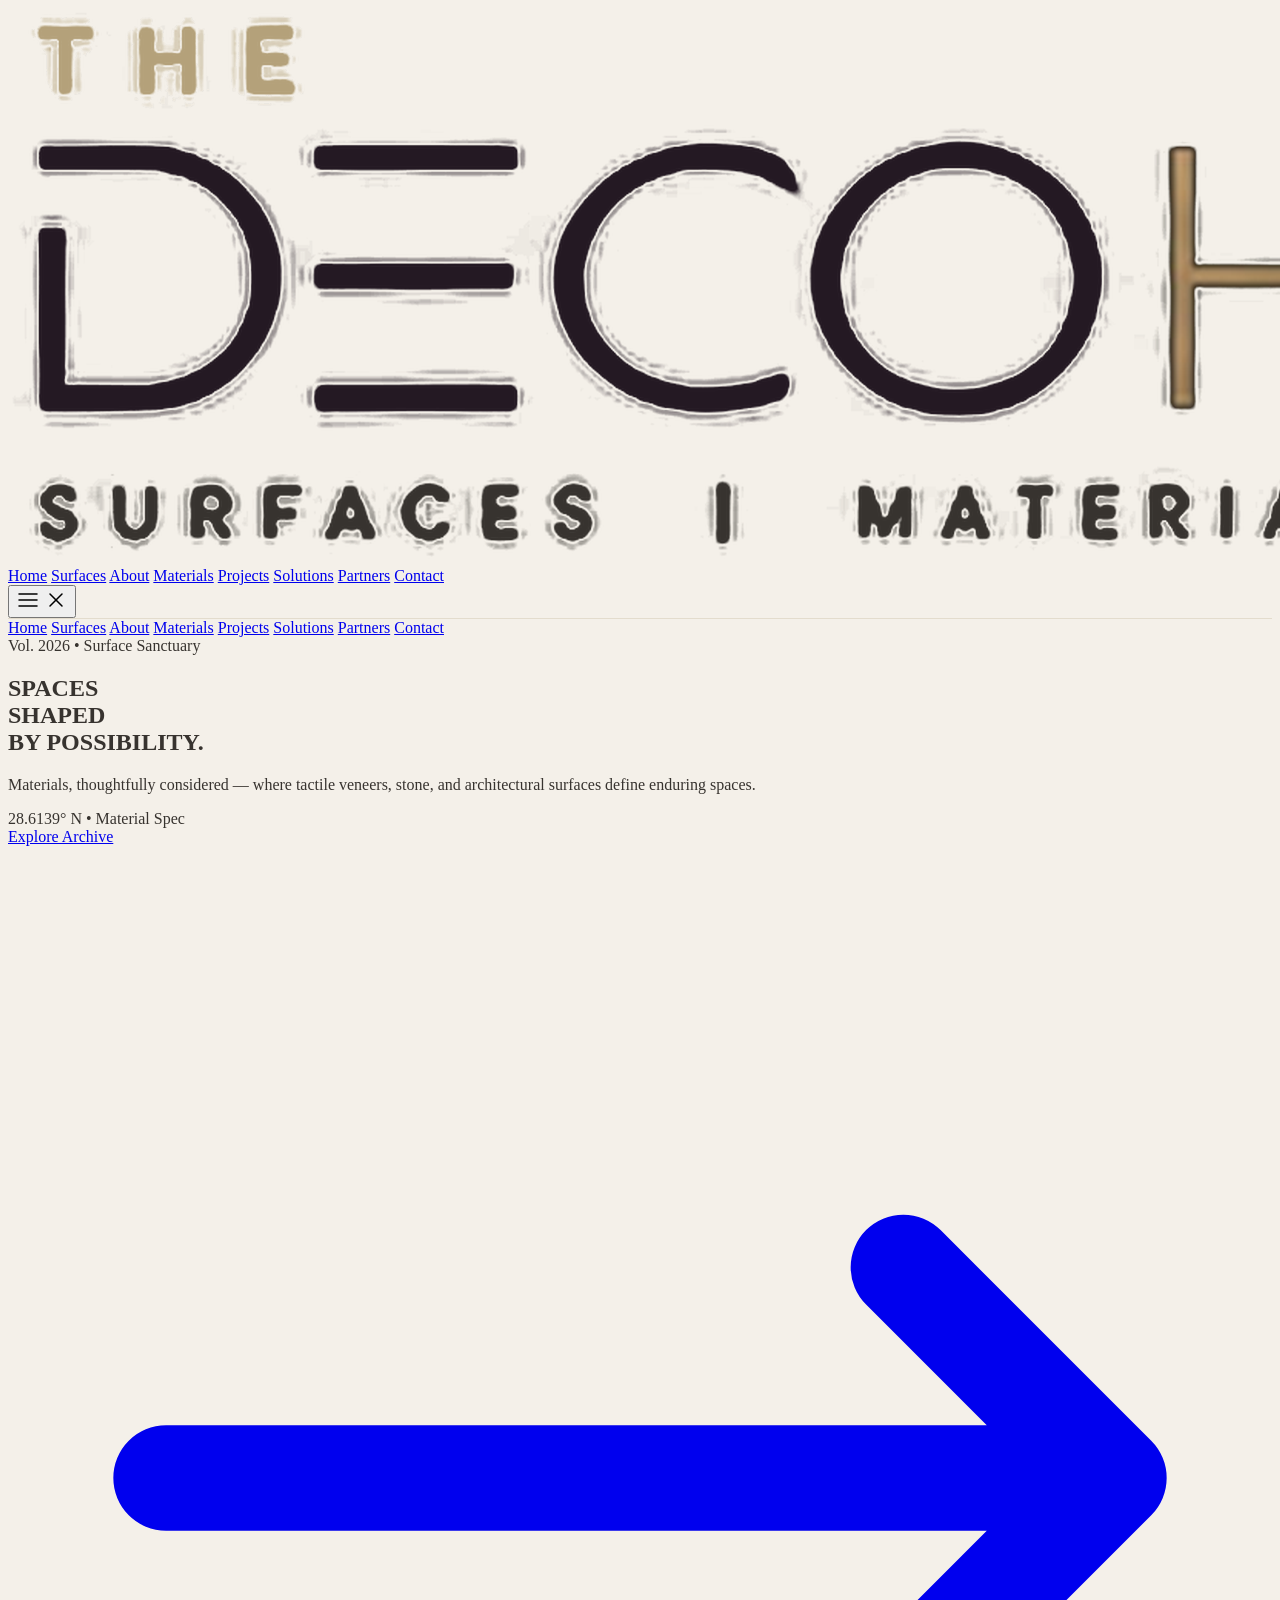
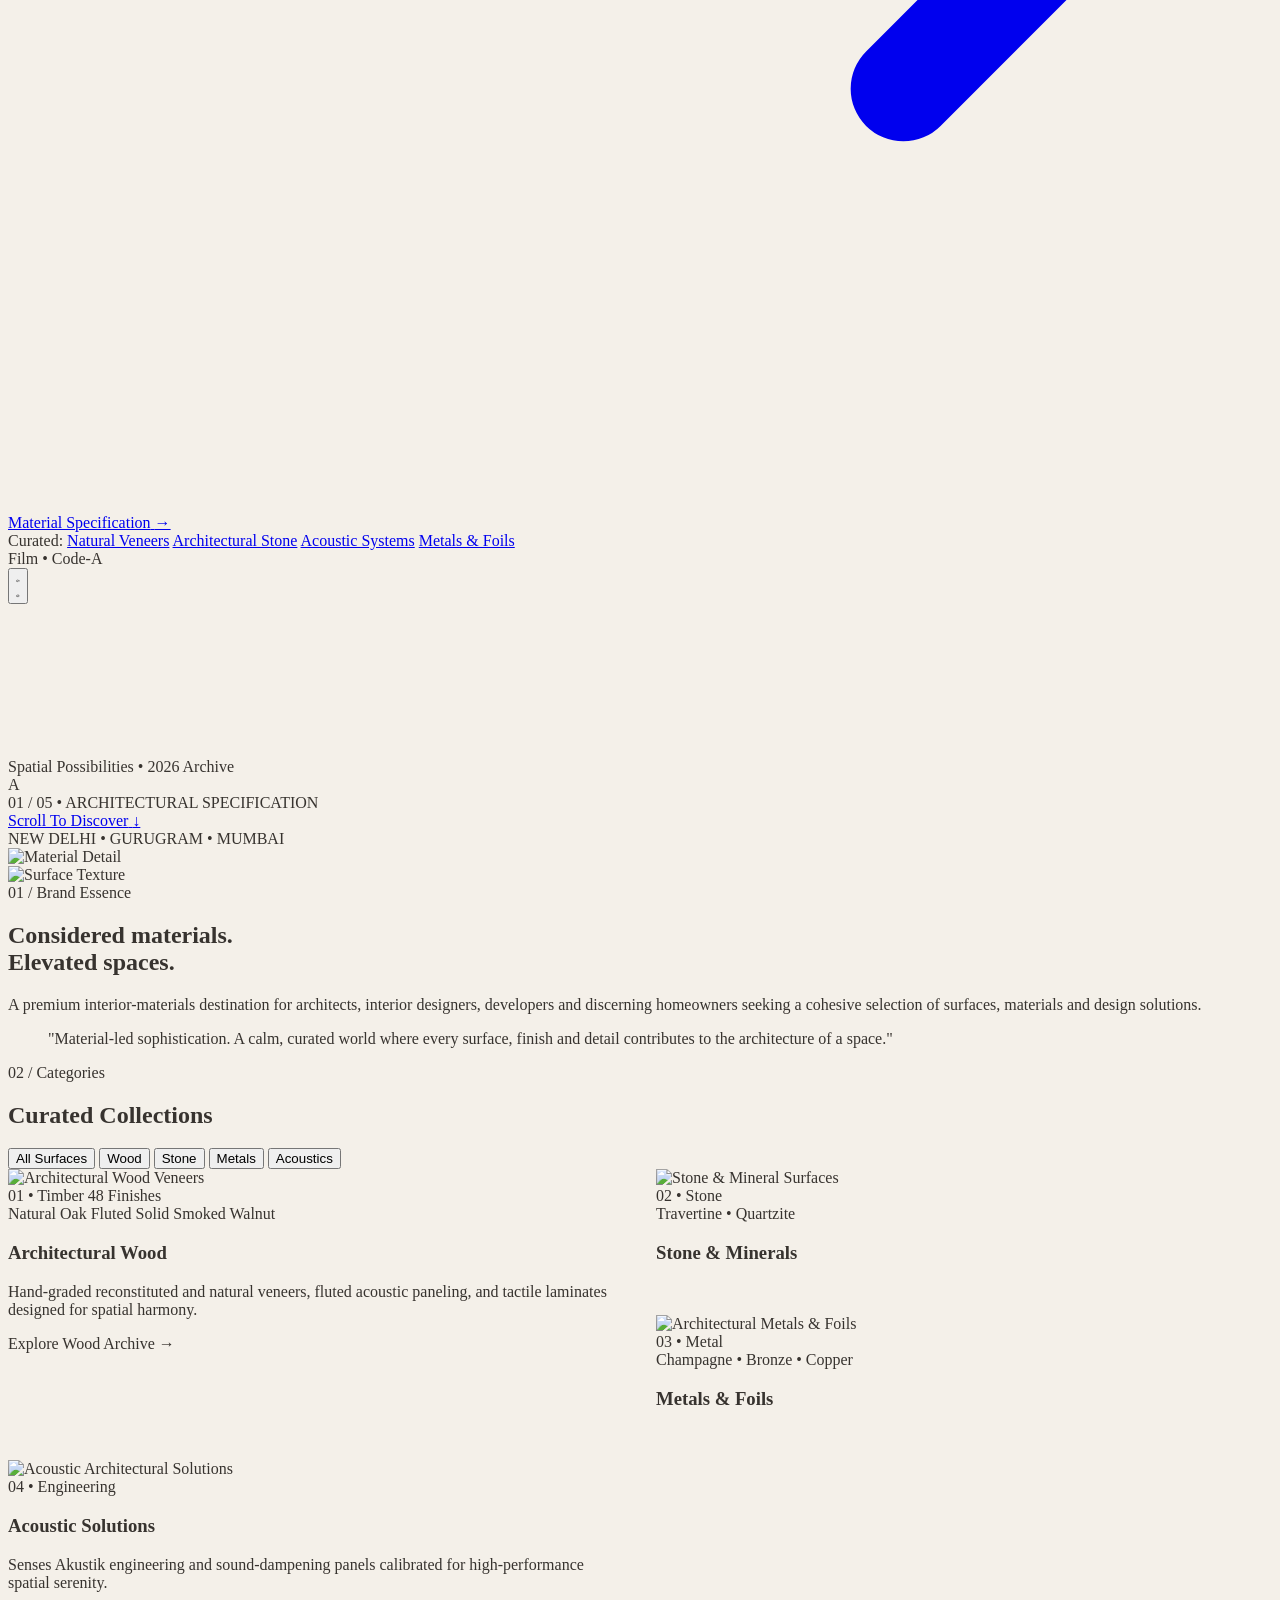
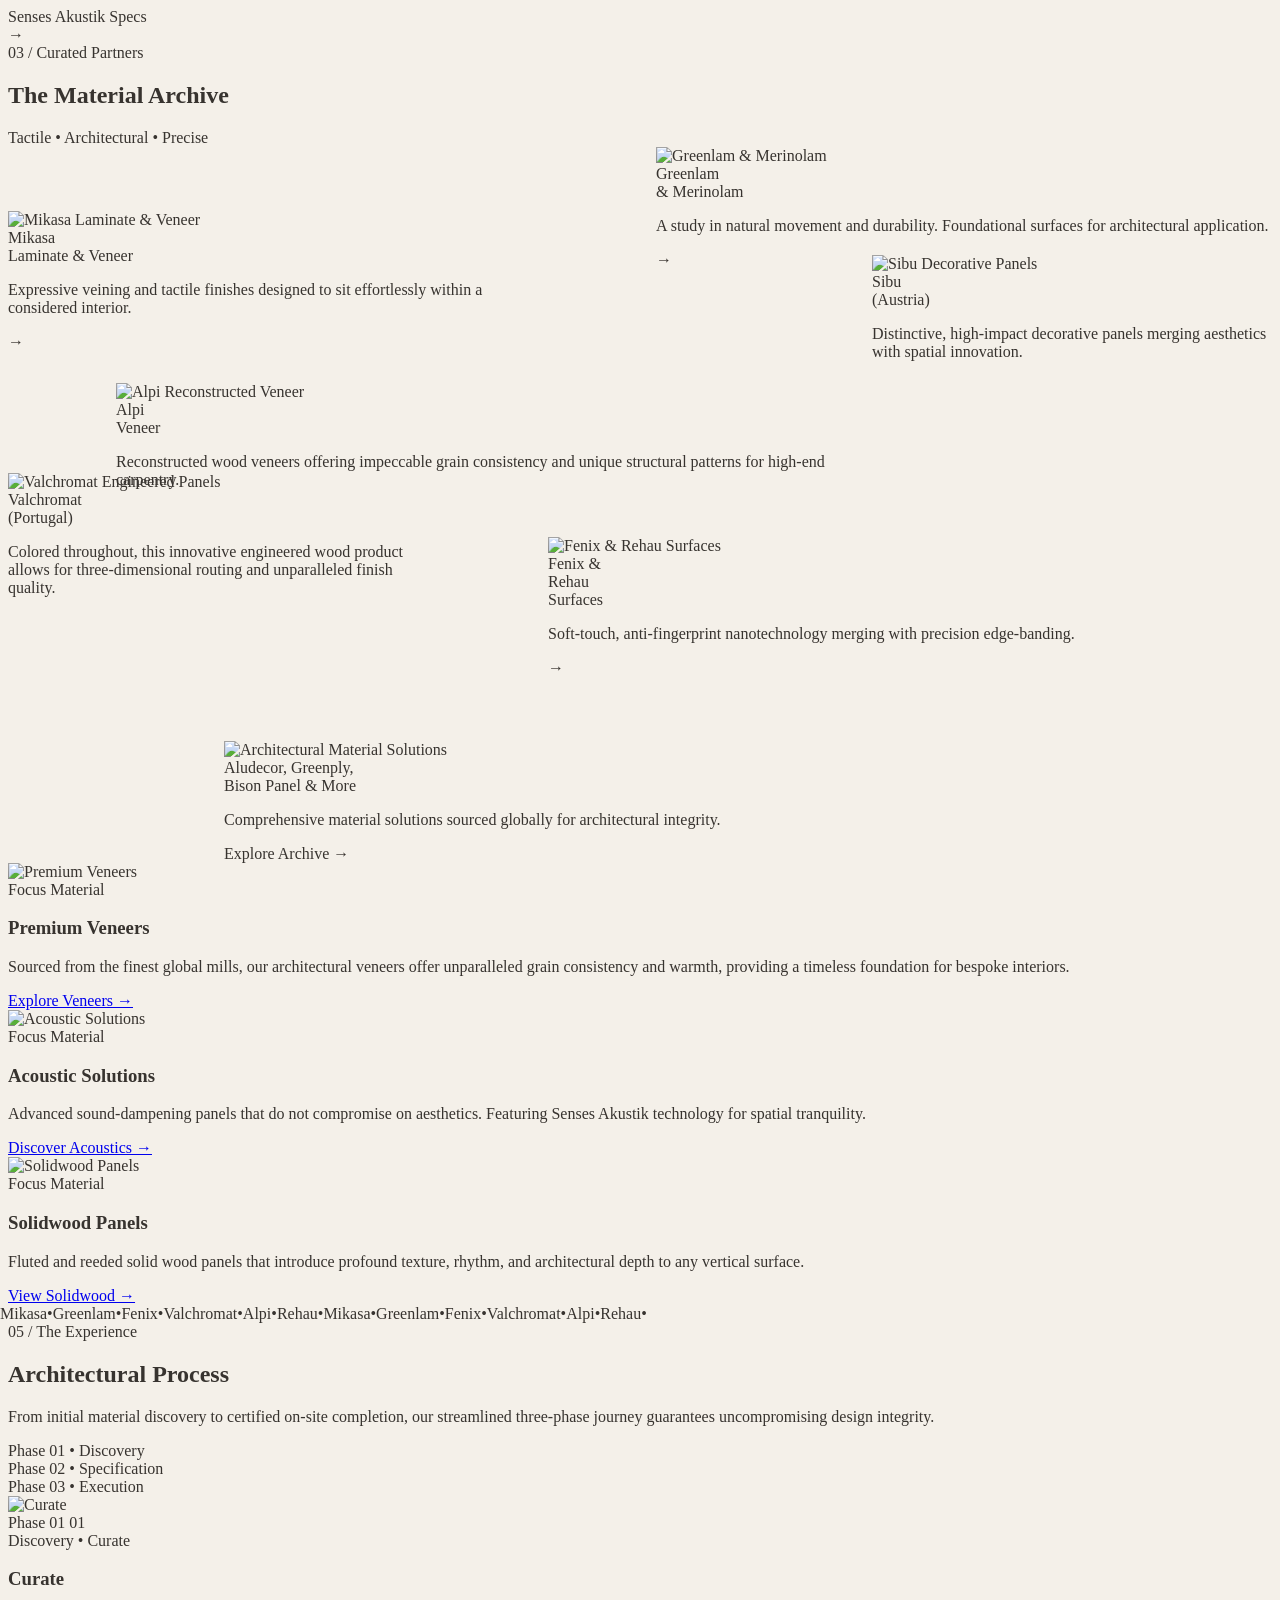
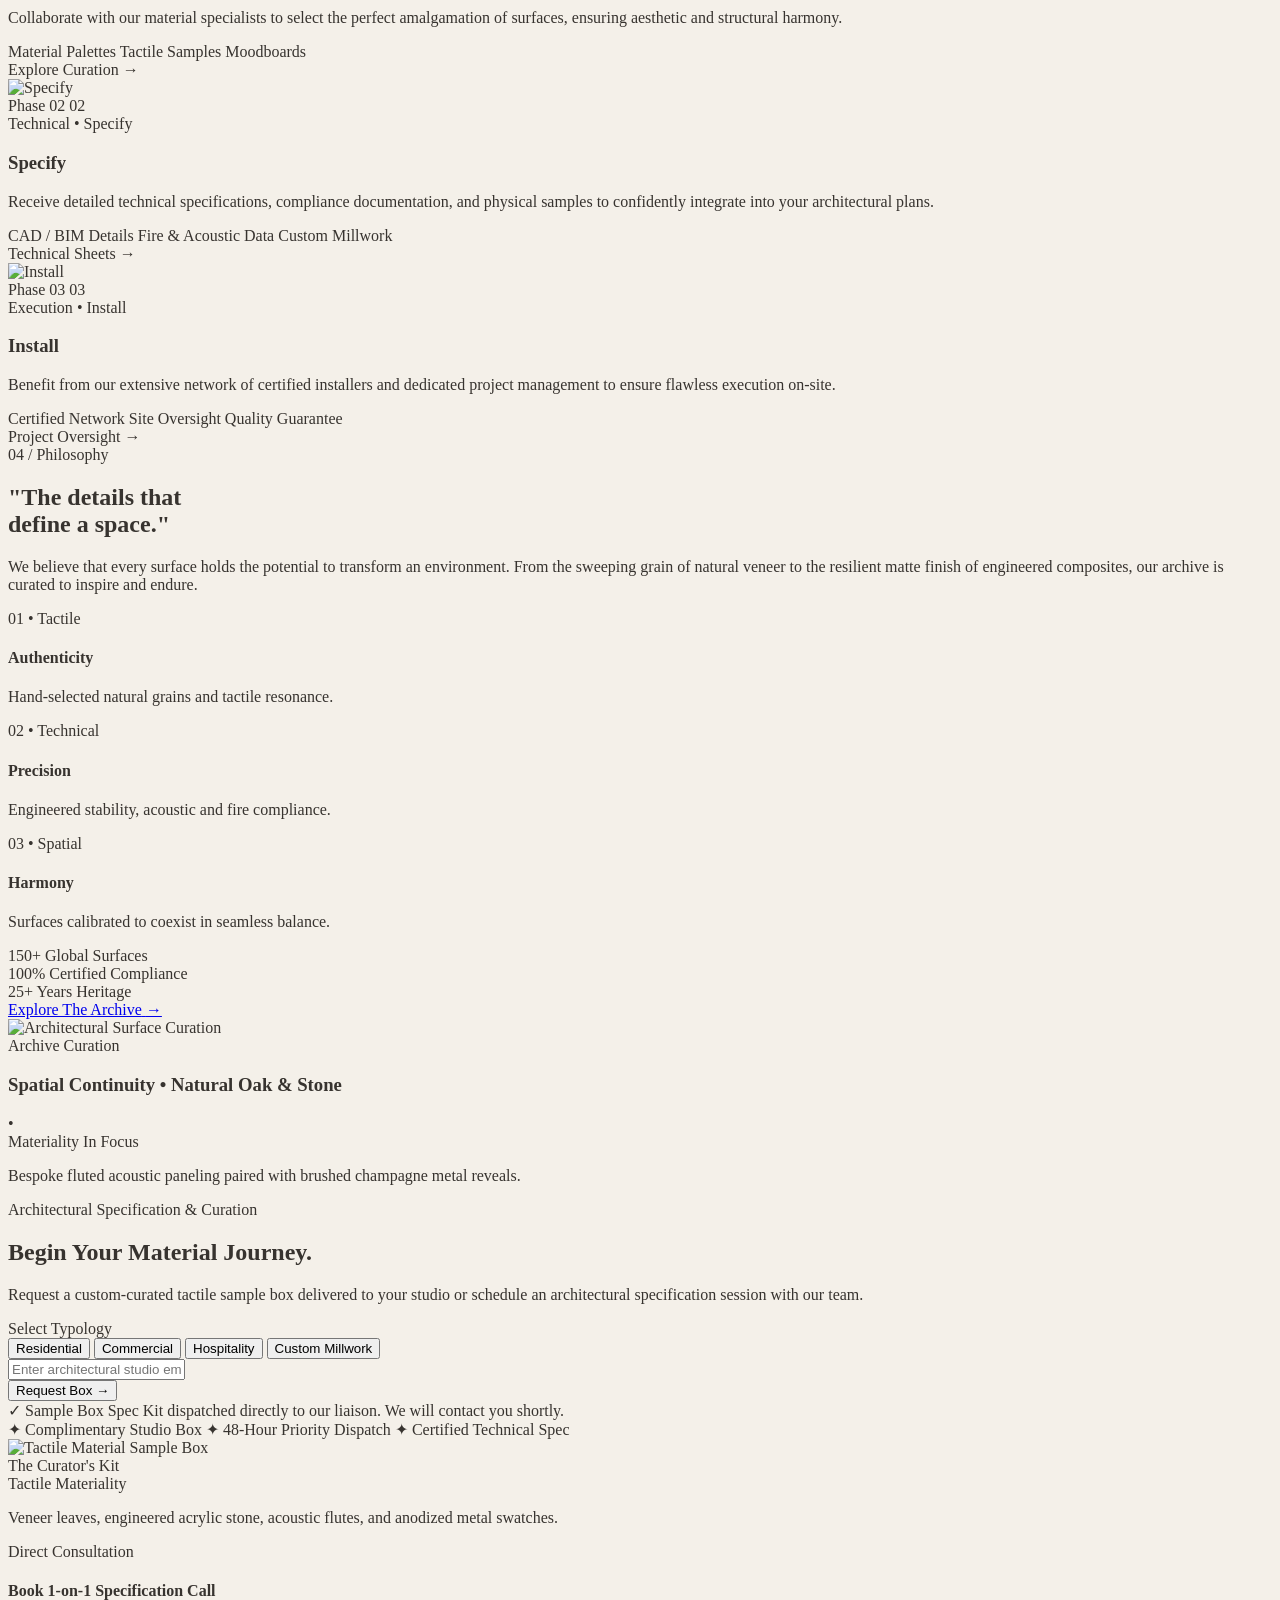
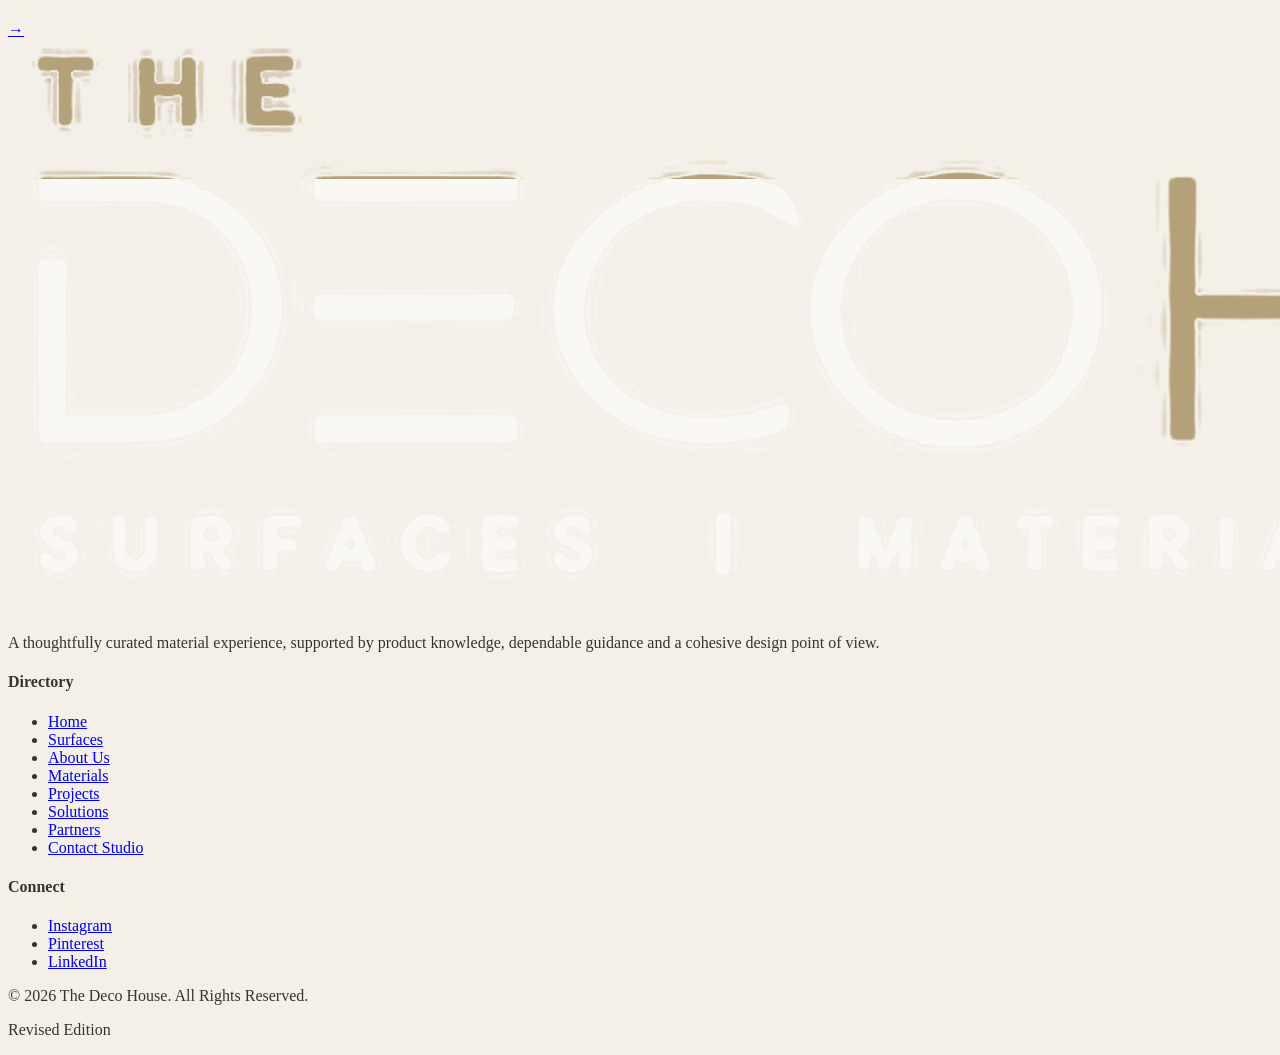
==== index.html @ f36708dd "Standardize footer section across all 8 pages to match home page footer identically" ====
<!DOCTYPE html>
<html lang="en">
<head>
    <meta charset="UTF-8">
    <meta name="viewport" content="width=device-width, initial-scale=1.0">
    <title>The Deco House | Surfaces, Materials, Solutions</title>
    <link rel="icon" type="image/png" href="the_deco_house_logo_transparent.png">

    <!-- Google Fonts -->
    <link rel="preconnect" href="https://fonts.googleapis.com">
    <link rel="preconnect" href="https://fonts.gstatic.com" crossorigin>
    <link href="https://fonts.googleapis.com/css2?family=Cormorant+Garamond:ital,wght@0,300;0,400;1,400&family=Inter:wght@300;400;500&family=Manrope:wght@200;300;400;500&display=swap" rel="stylesheet">

    <!-- Tailwind CSS with Official 03 Brand Colour Palette -->
    <script src="https://cdn.tailwindcss.com"></script>
    <script>
        tailwind.config = {
            theme: {
                extend: {
                    colors: {
                        // Official The Deco House Palette
                        plum: '#241923',           // Deep Plum — Primary brand anchor
                        'deep-plum': '#241923',
                        espresso: '#34252F',       // Espresso Plum — Secondary dark
                        'espresso-plum': '#34252F',
                        champagne: '#B4A17A',      // Champagne Brass — Fine accents and foil
                        'champagne-brass': '#B4A17A',
                        taupe: '#A79A8B',          // Warm Taupe — Supporting neutral
                        'warm-taupe': '#A79A8B',
                        stone: '#D0C5B7',          // Stone Beige — Soft backgrounds
                        'stone-beige': '#D0C5B7',
                        ivory: '#F4F0E9',          // Architectural Ivory — Primary light background
                        'architectural-ivory': '#F4F0E9',
                        charcoal: '#37332F',       // Soft Charcoal — Body text
                        'soft-charcoal': '#37332F',
                    },
                    fontFamily: {
                        manrope: ['Manrope', 'sans-serif'],
                        inter: ['Inter', 'sans-serif'],
                        cormorant: ['Cormorant Garamond', 'serif'],
                    }
                }
            }
        }
    </script>

    <!-- Custom Stylesheet -->
    <link rel="stylesheet" href="css/style.css">
</head>
<body class="font-inter antialiased selection:bg-champagne selection:text-plum">

        <!-- Header / Navigation -->
        <!-- Header / Navigation -->
        <!-- Header / Navigation -->
        <!-- Header / Navigation -->
    <header class="fixed top-0 left-0 w-full z-50 glass-nav px-6 md:px-12 py-4 md:py-5 flex justify-between items-center transition-all duration-300 gs-reveal">
        <a href="index.html" class="flex items-center transition-opacity duration-300 hover:opacity-80" aria-label="The Deco House">
            <img src="the_deco_house_logo_transparent.png" alt="The Deco House | Surfaces, Materials, Solutions" class="h-10 md:h-12 w-auto object-contain">
        </a>
        <nav class="hidden md:flex gap-6 lg:gap-8 font-inter text-xs text-plum uppercase tracking-[0.12em] lg:tracking-[0.15em] font-medium items-center">
            <a href="index.html" class="text-champagne border-b border-champagne pb-0.5 font-semibold">Home</a>
            <a href="surfaces.html" class="hover:text-champagne transition-colors duration-300">Surfaces</a>
            <a href="about.html" class="hover:text-champagne transition-colors duration-300">About</a>
            <a href="materials.html" class="hover:text-champagne transition-colors duration-300">Materials</a>
            <a href="projects.html" class="hover:text-champagne transition-colors duration-300">Projects</a>
            <a href="solutions.html" class="hover:text-champagne transition-colors duration-300">Solutions</a>
            <a href="partners.html" class="hover:text-champagne transition-colors duration-300">Partners</a>
            <a href="contact.html" class="hover:text-champagne transition-colors duration-300">Contact</a>
        </nav>
        <button id="mobile-menu-btn" class="md:hidden text-plum p-1 focus:outline-none" aria-label="Toggle navigation menu">
            <svg id="hamburger-icon" width="24" height="24" viewBox="0 0 24 24" fill="none" stroke="currentColor" stroke-width="1.5" stroke-linecap="round" stroke-linejoin="round"><line x1="3" y1="12" x2="21" y2="12"></line><line x1="3" y1="6" x2="21" y2="6"></line><line x1="3" y1="18" x2="21" y2="18"></line></svg>
            <svg id="close-icon" class="hidden" width="24" height="24" viewBox="0 0 24 24" fill="none" stroke="currentColor" stroke-width="1.5" stroke-linecap="round" stroke-linejoin="round"><line x1="18" y1="6" x2="6" y2="18"></line><line x1="6" y1="6" x2="18" y2="18"></line></svg>
        </button>
    </header>

    <!-- Mobile Navigation Drawer -->
    <div id="mobile-menu" class="fixed inset-0 top-[72px] bg-ivory/95 backdrop-blur-lg z-40 flex flex-col px-8 py-10 gap-6 md:hidden transition-all duration-300 opacity-0 pointer-events-none transform -translate-y-4">
        <a href="index.html" class="mobile-nav-link text-champagne font-medium text-lg uppercase tracking-widest">Home</a>
        <a href="surfaces.html" class="mobile-nav-link text-plum text-lg uppercase tracking-widest font-light hover:text-champagne">Surfaces</a>
        <a href="about.html" class="mobile-nav-link text-plum text-lg uppercase tracking-widest font-light hover:text-champagne">About</a>
        <a href="materials.html" class="mobile-nav-link text-plum text-lg uppercase tracking-widest font-light hover:text-champagne">Materials</a>
        <a href="projects.html" class="mobile-nav-link text-plum text-lg uppercase tracking-widest font-light hover:text-champagne">Projects</a>
        <a href="solutions.html" class="mobile-nav-link text-plum text-lg uppercase tracking-widest font-light hover:text-champagne">Solutions</a>
        <a href="partners.html" class="mobile-nav-link text-plum text-lg uppercase tracking-widest font-light hover:text-champagne">Partners</a>
        <a href="contact.html" class="mobile-nav-link text-plum text-lg uppercase tracking-widest font-light hover:text-champagne">Contact</a>
    </div>

    <!-- Hero Section -->
    <section class="relative min-h-screen pt-32 pb-14 px-6 md:px-12 flex flex-col justify-between overflow-hidden">
        <!-- Subtle Architectural Blueprint Grid & Warm Ambient Champagne Glow -->
        <div class="absolute inset-0 bg-[radial-gradient(#D0C5B7_1px,transparent_1px)] [background-size:28px_28px] opacity-40 pointer-events-none"></div>
        <div class="absolute top-1/4 right-1/4 w-[500px] h-[500px] bg-champagne/15 rounded-full blur-[140px] pointer-events-none"></div>

        <!-- Asymmetrical Graphic Element -->
        <div class="absolute top-0 right-0 w-3/4 md:w-1/2 h-full bg-stone z-0 origin-top bg-opacity-30 gs-bg-scale"></div>
        
        <div class="relative z-10 w-full max-w-7xl mx-auto flex flex-col md:flex-row items-center gap-12 my-auto">
            
            <!-- Overlapping Typography & Interactive CTAs -->
            <div class="w-full md:w-3/5 order-2 md:order-1 relative z-20 md:-mr-28">
                <!-- Architectural Pre-Title Live Badge -->
                <div class="inline-flex items-center gap-2.5 px-3.5 py-1.5 rounded-full bg-white/70 backdrop-blur-md border border-champagne/40 mb-6 shadow-sm gs-reveal">
                    <span class="w-2 h-2 rounded-full bg-champagne animate-pulse"></span>
                    <span class="text-[0.65rem] font-inter uppercase tracking-[0.25em] text-plum font-medium">Vol. 2026 &bull; Surface Sanctuary</span>
                </div>

                <h1 class="font-manrope font-light text-5xl md:text-7xl lg:text-[5.5rem] leading-[1.08] tracking-tight text-plum gs-title">
                    SPACES<br>
                    SHAPED<br>
                    BY POSSIBILITY.
                </h1>

                <p class="font-cormorant italic text-xl md:text-2xl mt-7 text-charcoal/90 max-w-lg leading-relaxed gs-subtitle">
                    Materials, thoughtfully considered — where tactile veneers, stone, and architectural surfaces define enduring spaces.
                </p>

                <!-- Architectural Accent Line with Micro Spec Coordinate -->
                <div class="mt-8 flex items-center gap-4 gs-line-wrapper">
                    <div class="h-[1px] w-20 bg-champagne gs-line"></div>
                    <span class="text-[0.65rem] font-inter uppercase tracking-[0.25em] text-charcoal/50">28.6139° N &bull; Material Spec</span>
                </div>

                <!-- Interactive Hero CTAs -->
                <div class="mt-10 flex flex-wrap items-center gap-4 gs-fade-up">
                    <a href="surfaces.html" class="group inline-flex items-center gap-3 px-8 py-4 rounded-full bg-plum text-ivory text-xs font-inter uppercase tracking-[0.2em] font-medium hover:bg-plum/90 hover:shadow-xl hover:shadow-plum/20 hover:-translate-y-0.5 transition-all duration-300">
                        <span>Explore Archive</span>
                        <svg class="w-4 h-4 transform group-hover:translate-x-1 transition-transform" fill="none" stroke="currentColor" viewBox="0 0 24 24">
                            <path stroke-linecap="round" stroke-linejoin="round" stroke-width="2" d="M17 8l4 4m0 0l-4 4m4-4H3"/>
                        </svg>
                    </a>
                    <a href="#contact" class="inline-flex items-center gap-2 px-8 py-4 rounded-full border border-champagne/80 bg-white/40 backdrop-blur-sm text-plum text-xs font-inter uppercase tracking-[0.2em] font-medium hover:bg-champagne/20 hover:border-champagne hover:-translate-y-0.5 transition-all duration-300 shadow-sm">
                        <span>Material Specification</span>
                        <span>&rarr;</span>
                    </a>
                </div>

                <!-- Core Material Typology Micro-Tags -->
                <div class="mt-10 pt-6 border-t border-champagne/30 flex flex-wrap items-center gap-2 gs-fade-up">
                    <span class="text-[0.65rem] font-inter uppercase tracking-widest text-charcoal/60 mr-1">Curated:</span>
                    <a href="surfaces.html" class="px-3 py-1 rounded-full text-[0.65rem] font-inter uppercase tracking-wider bg-white/60 backdrop-blur-sm text-plum border border-champagne/30 hover:border-plum hover:bg-white transition-all">Natural Veneers</a>
                    <a href="surfaces.html" class="px-3 py-1 rounded-full text-[0.65rem] font-inter uppercase tracking-wider bg-white/60 backdrop-blur-sm text-plum border border-champagne/30 hover:border-plum hover:bg-white transition-all">Architectural Stone</a>
                    <a href="surfaces.html" class="px-3 py-1 rounded-full text-[0.65rem] font-inter uppercase tracking-wider bg-white/60 backdrop-blur-sm text-plum border border-champagne/30 hover:border-plum hover:bg-white transition-all">Acoustic Systems</a>
                    <a href="surfaces.html" class="px-3 py-1 rounded-full text-[0.65rem] font-inter uppercase tracking-wider bg-white/60 backdrop-blur-sm text-plum border border-champagne/30 hover:border-plum hover:bg-white transition-all">Metals &amp; Foils</a>
                </div>
            </div>

            <!-- Offset Architectural Video Player with Dynamic Glassmorphic Controls -->
            <div class="w-full md:w-2/5 order-1 md:order-2 img-reveal-wrapper h-[52vh] md:h-[72vh] rounded-[24px] overflow-hidden shadow-2xl shadow-plum/20 border border-champagne/40 relative group">
                <!-- Top Overlay Badge & Audio Toggle -->
                <div class="absolute top-5 left-5 right-5 z-20 flex justify-between items-center pointer-events-auto">
                    <div class="flex items-center gap-2 px-3.5 py-1.5 rounded-full bg-plum/85 backdrop-blur-md border border-champagne/30 text-ivory text-[0.65rem] font-inter uppercase tracking-[0.2em] shadow-lg">
                        <span class="w-1.5 h-1.5 rounded-full bg-champagne animate-pulse"></span>
                        <span>Film &bull; Code-A</span>
                    </div>

                    <!-- Audio Unmute/Mute Interactive Button -->
                    <button id="hero-sound-toggle" type="button" aria-label="Toggle Sound" class="w-10 h-10 rounded-full bg-plum/80 hover:bg-plum text-champagne backdrop-blur-md border border-champagne/40 flex items-center justify-center transition-all duration-300 shadow-lg hover:scale-110">
                        <!-- Muted Icon (Initial state) -->
                        <svg id="hero-sound-muted-icon" class="w-4 h-4 text-ivory" fill="none" stroke="currentColor" viewBox="0 0 24 24">
                            <path stroke-linecap="round" stroke-linejoin="round" stroke-width="1.8" d="M5.586 15H4a1 1 0 01-1-1v-4a1 1 0 011-1h1.586l4.707-4.707C10.923 3.663 12 4.109 12 5v14c0 .891-1.077 1.337-1.707.707L5.586 15z" />
                            <path stroke-linecap="round" stroke-linejoin="round" stroke-width="1.8" d="M17 14l2-2m0 0l2-2m-2 2l-2-2m2 2l2 2" />
                        </svg>
                        <!-- Sound Waves Icon (Hidden initially) -->
                        <svg id="hero-sound-active-icon" class="w-4 h-4 text-champagne hidden" fill="none" stroke="currentColor" viewBox="0 0 24 24">
                            <path stroke-linecap="round" stroke-linejoin="round" stroke-width="1.8" d="M15.536 8.464a5 5 0 010 7.072m2.828-9.9a9 9 0 010 12.728M5.586 15H4a1 1 0 01-1-1v-4a1 1 0 011-1h1.586l4.707-4.707C10.923 3.663 12 4.109 12 5v14c0 .891-1.077 1.337-1.707.707L5.586 15z" />
                        </svg>
                    </button>
                </div>

                <!-- Video Element -->
                <video id="hero-video" poster="https://images.unsplash.com/photo-1600585154526-990dced4db0d?auto=format&fit=crop&q=80&w=1200" autoplay muted loop playsinline preload="auto" class="w-full h-full object-cover gs-hero-img transition-transform duration-1000 ease-out group-hover:scale-105">
                    <source src="video.mp4" type="video/mp4">
                    <source src="assets/video.mp4" type="video/mp4">
                    Your browser does not support the video tag.
                </video>

                <!-- Bottom Glassmorphic Overlay Bar -->
                <div class="absolute bottom-5 left-5 right-5 z-20 flex justify-between items-center pointer-events-none">
                    <div class="px-4 py-2 rounded-full bg-plum/85 backdrop-blur-md border border-champagne/30 text-ivory text-[0.65rem] font-inter uppercase tracking-[0.2em] shadow-lg">
                        <span>Spatial Possibilities &bull; 2026 Archive</span>
                    </div>
                    <div class="w-8 h-8 rounded-full bg-champagne/90 text-plum flex items-center justify-center text-xs font-bold shadow-lg">
                        <span>A</span>
                    </div>
                </div>
            </div>
        </div>

        <!-- Architectural Bottom Scroll Indicator & Section Index -->
        <div class="relative z-10 w-full max-w-7xl mx-auto pt-8 border-t border-champagne/25 flex flex-col sm:flex-row justify-between items-center gap-4 text-charcoal/60 text-[0.68rem] font-inter uppercase tracking-[0.25em]">
            <div class="flex items-center gap-2">
                <span class="w-1.5 h-1.5 rounded-full bg-champagne"></span>
                <span>01 / 05 &bull; ARCHITECTURAL SPECIFICATION</span>
            </div>
            
            <a href="#brand-essence" class="flex items-center gap-2 hover:text-plum transition-colors group">
                <span class="tracking-[0.25em]">Scroll To Discover</span>
                <span class="inline-block animate-bounce text-champagne text-sm group-hover:translate-y-1 transition-transform">&darr;</span>
            </a>

            <div class="hidden md:block">
                <span>NEW DELHI &bull; GURUGRAM &bull; MUMBAI</span>
            </div>
        </div>
    </section>

    <!-- Brand Essence Section -->
    <section id="brand-essence" class="py-32 px-6 md:px-12 bg-ivory relative z-10">
        <div class="max-w-7xl mx-auto">
            <div class="flex flex-col md:flex-row gap-16 md:gap-32 items-center">
                <div class="w-full md:w-1/2 gs-fade-up relative">
                    <!-- Overlapping Images Layout -->
                    <div class="relative w-4/5 md:w-3/4 h-[350px] md:h-[450px] rounded-[15px] overflow-hidden mb-16 md:mb-0 shadow-lg">
                        <img loading="lazy" decoding="async" src="https://images.unsplash.com/photo-1600607686527-6fb886090705?auto=format&fit=crop&w=1000&q=80" alt="Material Detail" class="w-full h-full object-cover">
                    </div>
                    <div class="absolute -bottom-12 -right-4 md:-right-8 w-2/3 h-[250px] md:h-[350px] rounded-[15px] overflow-hidden border-8 border-ivory shadow-xl gs-fade-up" style="transition-delay: 200ms;">
                        <img loading="lazy" decoding="async" src="https://images.unsplash.com/photo-1581428982868-e410dd047a90?auto=format&fit=crop&w=1000&q=80" alt="Surface Texture" class="w-full h-full object-cover">
                    </div>
                </div>
                
                <div class="w-full md:w-1/2 flex flex-col gap-12 mt-12 md:mt-0 gs-fade-up" style="transition-delay: 100ms;">
                    <div>
                        <span class="text-xs font-inter uppercase tracking-[0.2em] text-champagne mb-4 block">01 / Brand Essence</span>
                        <h2 class="font-manrope text-3xl md:text-5xl leading-tight text-plum font-light mb-8">Considered materials.<br>Elevated spaces.</h2>
                        <p class="font-inter text-lg md:text-xl text-charcoal leading-relaxed font-light max-w-xl">
                            A premium interior-materials destination for architects, interior designers, developers and discerning homeowners seeking a cohesive selection of surfaces, materials and design solutions.
                        </p>
                    </div>
                    
                    <blockquote class="font-cormorant text-2xl md:text-3xl text-plum italic border-l-2 border-champagne pl-6 py-2 relative">
                        "Material-led sophistication. A calm, curated world where every surface, finish and detail contributes to the architecture of a space."
                    </blockquote>
                </div>
            </div>
        </div>
    </section>

    <!-- Curated Collections Section -->
    <section id="surfaces" class="py-32 px-6 md:px-12 bg-ivory relative overflow-hidden border-t border-champagne/30">
        <!-- Subtle Architectural Blueprint Grid & Warm Ambient Glow -->
        <div class="absolute inset-0 bg-[radial-gradient(#D0C5B7_1px,transparent_1px)] [background-size:24px_24px] opacity-40 pointer-events-none"></div>
        <div class="absolute -top-32 -right-32 w-[600px] h-[600px] bg-champagne/10 rounded-full blur-[140px] pointer-events-none"></div>

        <div class="max-w-7xl mx-auto relative z-10">
            <!-- Header with Dynamic Filter Tabs -->
            <div class="mb-14 flex flex-col lg:flex-row justify-between items-start lg:items-end gap-8 gs-fade-up">
                <div>
                    <span class="text-xs font-inter uppercase tracking-[0.3em] text-champagne mb-4 block font-medium">02 / Categories</span>
                    <h2 class="font-manrope text-4xl md:text-5xl lg:text-6xl text-plum font-light tracking-tight">Curated Collections</h2>
                </div>
                
                <!-- Dynamic Category Filter Tabs -->
                <div class="flex flex-wrap items-center gap-2" id="collection-tabs">
                    <button type="button" class="category-pill active px-4 py-2 rounded-full text-xs font-inter uppercase tracking-widest transition-all duration-300 bg-plum text-ivory font-medium shadow-sm">All Surfaces</button>
                    <button type="button" class="category-pill px-4 py-2 rounded-full text-xs font-inter uppercase tracking-widest transition-all duration-300 bg-stone/40 hover:bg-stone text-charcoal/80 border border-stone">Wood</button>
                    <button type="button" class="category-pill px-4 py-2 rounded-full text-xs font-inter uppercase tracking-widest transition-all duration-300 bg-stone/40 hover:bg-stone text-charcoal/80 border border-stone">Stone</button>
                    <button type="button" class="category-pill px-4 py-2 rounded-full text-xs font-inter uppercase tracking-widest transition-all duration-300 bg-stone/40 hover:bg-stone text-charcoal/80 border border-stone">Metals</button>
                    <button type="button" class="category-pill px-4 py-2 rounded-full text-xs font-inter uppercase tracking-widest transition-all duration-300 bg-stone/40 hover:bg-stone text-charcoal/80 border border-stone">Acoustics</button>
                </div>
            </div>

            <!-- Dynamic Collections Bento Grid -->
            <div class="collections-grid h-auto md:h-[620px] gap-6 gs-fade-up">
                
                <!-- 01: Architectural Wood (Featured Large Bento Card: 2 Cols, 2 Rows) -->
                <div class="collection-card relative rounded-[20px] overflow-hidden group col-span-2 row-span-2 h-[420px] md:h-full border border-stone hover:border-champagne shadow-sm hover:shadow-2xl hover:shadow-plum/10 transition-all duration-500 ease-out" data-category="wood">
                    <img loading="lazy" decoding="async" src="https://images.unsplash.com/photo-1513694203232-719a280e022f?auto=format&fit=crop&w=1000&q=80" alt="Architectural Wood Veneers" class="absolute inset-0 w-full h-full object-cover transition-transform duration-1000 ease-out group-hover:scale-105">
                    <div class="absolute inset-0 bg-gradient-to-t from-plum/95 via-plum/40 to-transparent"></div>
                    
                    <!-- Floating Meta Tags -->
                    <div class="absolute top-6 left-6 right-6 flex justify-between items-center z-10">
                        <span class="bg-plum/80 backdrop-blur-md text-ivory text-[0.65rem] font-inter uppercase tracking-[0.2em] px-3.5 py-1.5 rounded-full border border-champagne/30">
                            01 &bull; Timber
                        </span>
                        <span class="bg-champagne/90 text-plum text-[0.7rem] font-inter uppercase tracking-wider px-3 py-1 rounded-full font-semibold shadow-md">
                            48 Finishes
                        </span>
                    </div>

                    <!-- Bottom Details -->
                    <div class="absolute bottom-8 left-8 right-8 z-10">
                        <div class="flex flex-wrap gap-2 mb-3">
                            <span class="text-[0.65rem] font-inter px-2.5 py-0.5 rounded-full bg-white/10 text-ivory/80 backdrop-blur-sm">Natural Oak</span>
                            <span class="text-[0.65rem] font-inter px-2.5 py-0.5 rounded-full bg-white/10 text-ivory/80 backdrop-blur-sm">Fluted Solid</span>
                            <span class="text-[0.65rem] font-inter px-2.5 py-0.5 rounded-full bg-white/10 text-ivory/80 backdrop-blur-sm">Smoked Walnut</span>
                        </div>
                        <h3 class="font-manrope text-3xl md:text-4xl text-ivory mb-3 font-light tracking-tight group-hover:text-champagne transition-colors duration-300">
                            Architectural Wood
                        </h3>
                        <p class="font-inter text-sm text-ivory/80 font-light max-w-md leading-relaxed mb-6">
                            Hand-graded reconstituted and natural veneers, fluted acoustic paneling, and tactile laminates designed for spatial harmony.
                        </p>
                        <div class="flex items-center gap-2 text-xs font-inter uppercase tracking-[0.2em] text-champagne font-medium">
                            <span>Explore Wood Archive</span> &rarr;
                        </div>
                    </div>
                </div>

                <!-- 02: Stone & Minerals (Top-Right Bento Card 1) -->
                <div class="collection-card relative rounded-[20px] overflow-hidden group h-[260px] md:h-full col-span-2 md:col-span-1 md:row-span-1 border border-stone hover:border-champagne shadow-sm hover:shadow-2xl hover:shadow-plum/10 transition-all duration-500 ease-out" data-category="stone">
                    <img loading="lazy" decoding="async" src="https://images.unsplash.com/photo-1600585152220-90363fe7e115?auto=format&fit=crop&w=1000&q=80" alt="Stone & Mineral Surfaces" class="absolute inset-0 w-full h-full object-cover transition-transform duration-1000 ease-out group-hover:scale-105">
                    <div class="absolute inset-0 bg-gradient-to-t from-plum/90 via-plum/30 to-transparent"></div>
                    
                    <div class="absolute top-4 left-4 z-10">
                        <span class="bg-plum/80 backdrop-blur-md text-ivory text-[0.65rem] font-inter uppercase tracking-[0.2em] px-3 py-1 rounded-full border border-champagne/30">
                            02 &bull; Stone
                        </span>
                    </div>

                    <div class="absolute bottom-5 left-5 right-5 z-10">
                        <span class="text-[0.65rem] font-inter text-champagne uppercase tracking-widest block mb-1">Travertine &bull; Quartzite</span>
                        <h3 class="font-manrope text-xl text-ivory font-light group-hover:text-champagne transition-colors duration-300">
                            Stone & Minerals
                        </h3>
                    </div>
                </div>

                <!-- 03: Metals & Foils (Top-Right Bento Card 2) -->
                <div class="collection-card relative rounded-[20px] overflow-hidden group h-[260px] md:h-full col-span-2 md:col-span-1 md:row-span-1 border border-stone hover:border-champagne shadow-sm hover:shadow-2xl hover:shadow-plum/10 transition-all duration-500 ease-out" data-category="metals">
                    <img loading="lazy" decoding="async" src="https://images.unsplash.com/photo-1507652313519-d4e9174996dd?auto=format&fit=crop&w=1000&q=80" alt="Architectural Metals & Foils" class="absolute inset-0 w-full h-full object-cover transition-transform duration-1000 ease-out group-hover:scale-105">
                    <div class="absolute inset-0 bg-gradient-to-t from-plum/90 via-plum/30 to-transparent"></div>
                    
                    <div class="absolute top-4 left-4 z-10">
                        <span class="bg-plum/80 backdrop-blur-md text-ivory text-[0.65rem] font-inter uppercase tracking-[0.2em] px-3 py-1 rounded-full border border-champagne/30">
                            03 &bull; Metal
                        </span>
                    </div>

                    <div class="absolute bottom-5 left-5 right-5 z-10">
                        <span class="text-[0.65rem] font-inter text-champagne uppercase tracking-widest block mb-1">Champagne &bull; Bronze &bull; Copper</span>
                        <h3 class="font-manrope text-xl text-ivory font-light group-hover:text-champagne transition-colors duration-300">
                            Metals & Foils
                        </h3>
                    </div>
                </div>

                <!-- 04: Acoustic Solutions (Bottom-Right Wide Bento Card) -->
                <div class="collection-card relative rounded-[20px] overflow-hidden group h-[280px] md:h-full col-span-2 row-span-1 p-7 md:p-8 flex flex-col justify-between border border-stone hover:border-champagne shadow-sm hover:shadow-2xl hover:shadow-plum/10 transition-all duration-500 ease-out" data-category="acoustics">
                    <img loading="lazy" decoding="async" src="https://images.unsplash.com/photo-1618221195710-dd6b41faaea6?auto=format&fit=crop&w=1000&q=80" alt="Acoustic Architectural Solutions" class="absolute inset-0 w-full h-full object-cover transition-transform duration-1000 ease-out group-hover:scale-105">
                    <div class="absolute inset-0 bg-gradient-to-r from-espresso/95 via-espresso/80 to-espresso/60"></div>

                    <div class="relative z-10 flex justify-between items-start">
                        <div>
                            <span class="bg-plum/80 backdrop-blur-md text-ivory text-[0.65rem] font-inter uppercase tracking-[0.2em] px-3.5 py-1.5 rounded-full border border-champagne/30 inline-block mb-3">
                                04 &bull; Engineering
                            </span>
                            <h3 class="font-manrope text-2xl md:text-3xl text-ivory mb-2 font-light group-hover:text-champagne transition-colors duration-300">
                                Acoustic Solutions
                            </h3>
                            <p class="font-inter text-sm text-ivory/80 font-light max-w-sm leading-relaxed">
                                Senses Akustik engineering and sound-dampening panels calibrated for high-performance spatial serenity.
                            </p>
                        </div>
                    </div>

                    <div class="relative z-10 flex justify-between items-end pt-4 border-t border-champagne/20">
                        <div class="flex items-center gap-2 text-xs font-inter uppercase tracking-[0.2em] text-champagne font-medium">
                            <span>Senses Akustik Specs</span>
                        </div>
                        <span class="w-10 h-10 rounded-full border border-champagne/50 flex items-center justify-center text-champagne group-hover:bg-champagne group-hover:text-plum transition-all duration-300">&rarr;</span>
                    </div>
                </div>

            </div>
        </div>
    </section>

    <!-- Material Stories (Partners & Brands) -->
    <section id="materials" class="py-32 px-6 md:px-12 bg-ivory border-t border-champagne/30">
        <div class="max-w-7xl mx-auto">
            <div class="mb-24 flex flex-col md:flex-row justify-between items-end gs-fade-up">
                <div>
                    <span class="text-xs font-inter uppercase tracking-[0.2em] text-champagne mb-4 block">03 / Curated Partners</span>
                    <h2 class="font-manrope text-4xl md:text-5xl text-plum font-light">The Material Archive</h2>
                </div>
                <div class="mt-8 md:mt-0 font-inter text-sm text-taupe uppercase tracking-widest font-medium">
                    Tactile &bull; Architectural &bull; Precise
                </div>
            </div>

            <!-- Uniquely Arranged Cards (Exactly 15px border-radius) -->
            <div class="editorial-grid">
                
                <!-- Card 1 -->
                <div class="card-1 group relative overflow-hidden rounded-[15px] bg-stone p-8 md:p-12 flex flex-col justify-between min-h-[400px] transition-transform duration-700 ease-out hover:-translate-y-2 gs-card shadow-sm">
                    <img loading="lazy" decoding="async" src="https://images.unsplash.com/photo-1513694203232-719a280e022f?auto=format&fit=crop&w=1000&q=80" alt="Mikasa Laminate & Veneer" class="absolute inset-0 w-full h-full object-cover transition-transform duration-1000 ease-out group-hover:scale-105">
                    <div class="absolute inset-0 bg-stone/85 group-hover:bg-stone/75 transition-colors duration-500"></div>
                    <div class="relative z-10 font-manrope text-3xl font-light text-plum">
                        Mikasa<br><span class="font-cormorant italic text-charcoal/90">Laminate & Veneer</span>
                    </div>
                    <div class="relative z-10 flex justify-between items-end mt-12">
                        <p class="font-inter text-sm text-charcoal font-medium w-2/3">Expressive veining and tactile finishes designed to sit effortlessly within a considered interior.</p>
                        <span class="w-8 h-8 rounded-full border border-charcoal/30 flex items-center justify-center text-charcoal group-hover:bg-champagne group-hover:text-ivory group-hover:border-champagne transition-all duration-300">&rarr;</span>
                    </div>
                </div>

                <!-- Card 2 -->
                <div class="card-2 group relative overflow-hidden rounded-[15px] bg-plum p-8 md:p-12 flex flex-col justify-between min-h-[450px] transition-transform duration-700 ease-out hover:-translate-y-2 gs-card shadow-lg">
                    <img loading="lazy" decoding="async" src="https://images.unsplash.com/photo-1600607687920-4e2a09cf159d?auto=format&fit=crop&w=1000&q=80" alt="Greenlam & Merinolam" class="absolute inset-0 w-full h-full object-cover transition-transform duration-1000 ease-out group-hover:scale-105">
                    <div class="absolute inset-0 bg-plum/85 group-hover:bg-plum/75 transition-colors duration-500"></div>
                    <div class="relative z-10 font-manrope text-3xl font-light text-ivory">
                        Greenlam<br><span class="font-cormorant italic text-champagne">& Merinolam</span>
                    </div>
                    <div class="relative z-10 flex justify-between items-end mt-12">
                        <p class="font-inter text-sm text-ivory/85 w-2/3">A study in natural movement and durability. Foundational surfaces for architectural application.</p>
                        <span class="w-8 h-8 rounded-full border border-champagne/50 flex items-center justify-center text-champagne group-hover:bg-champagne group-hover:text-plum transition-all duration-300">&rarr;</span>
                    </div>
                </div>

                <!-- Card 3 -->
                <div class="card-3 group relative overflow-hidden rounded-[15px] bg-stone p-8 flex flex-col md:flex-row gap-8 justify-between items-center min-h-[250px] transition-transform duration-700 ease-out hover:-translate-y-2 gs-card shadow-sm">
                    <img loading="lazy" decoding="async" src="https://images.unsplash.com/photo-1546484396-fb3fc6f95f98?auto=format&fit=crop&w=1000&q=80" alt="Alpi Reconstructed Veneer" class="absolute inset-0 w-full h-full object-cover transition-transform duration-1000 ease-out group-hover:scale-105">
                    <div class="absolute inset-0 bg-stone/85 group-hover:bg-stone/75 transition-colors duration-500"></div>
                     <div class="relative z-10 font-manrope text-3xl font-light text-plum w-full md:w-1/2">
                        Alpi<br><span class="font-cormorant italic text-charcoal/90">Veneer</span>
                    </div>
                    <p class="font-inter text-sm text-charcoal font-medium w-full md:w-1/2 relative z-10 border-l border-taupe/40 pl-6">
                        Reconstructed wood veneers offering impeccable grain consistency and unique structural patterns for high-end carpentry.
                    </p>
                </div>

                <!-- Card 4 -->
                <div class="card-4 group relative overflow-hidden rounded-[15px] bg-stone p-8 flex flex-col justify-between min-h-[350px] transition-transform duration-700 ease-out hover:-translate-y-2 gs-card shadow-sm">
                    <img loading="lazy" decoding="async" src="https://images.unsplash.com/photo-1600585154526-990dced4db0d?auto=format&fit=crop&w=1000&q=80" alt="Sibu Decorative Panels" class="absolute inset-0 w-full h-full object-cover transition-transform duration-1000 ease-out group-hover:scale-105">
                    <div class="absolute inset-0 bg-stone/85 group-hover:bg-stone/75 transition-colors duration-500"></div>
                    <div class="relative z-10 font-manrope text-3xl font-light text-plum">
                        Sibu<br><span class="font-cormorant italic text-charcoal/90">(Austria)</span>
                    </div>
                    <p class="relative z-10 font-inter text-sm text-charcoal font-medium mt-12">
                        Distinctive, high-impact decorative panels merging aesthetics with spatial innovation.
                    </p>
                </div>
                
                <!-- Card 5 -->
                <div class="card-5 group relative overflow-hidden rounded-[15px] bg-stone p-8 flex flex-col justify-between min-h-[350px] transition-transform duration-700 ease-out hover:-translate-y-2 gs-card shadow-sm">
                    <img loading="lazy" decoding="async" src="https://images.unsplash.com/photo-1510172951991-856a654063f9?auto=format&fit=crop&w=1000&q=80" alt="Valchromat Engineered Panels" class="absolute inset-0 w-full h-full object-cover transition-transform duration-1000 ease-out group-hover:scale-105">
                    <div class="absolute inset-0 bg-stone/85 group-hover:bg-stone/75 transition-colors duration-500"></div>
                    <div class="relative z-10 font-manrope text-3xl font-light text-plum">
                        Valchromat<br><span class="font-cormorant italic text-charcoal/90">(Portugal)</span>
                    </div>
                    <p class="relative z-10 font-inter text-sm text-charcoal font-medium mt-12">
                        Colored throughout, this innovative engineered wood product allows for three-dimensional routing and unparalleled finish quality.
                    </p>
                </div>

                <!-- Card 6 -->
                <div class="card-6 group relative overflow-hidden rounded-[15px] bg-espresso p-8 md:p-12 flex flex-col justify-between min-h-[400px] transition-transform duration-700 ease-out hover:-translate-y-2 gs-card shadow-lg">
                    <img loading="lazy" decoding="async" src="https://images.unsplash.com/photo-1618221195710-dd6b41faaea6?auto=format&fit=crop&w=1000&q=80" alt="Fenix & Rehau Surfaces" class="absolute inset-0 w-full h-full object-cover transition-transform duration-1000 ease-out group-hover:scale-105">
                    <div class="absolute inset-0 bg-espresso/85 group-hover:bg-espresso/75 transition-colors duration-500"></div>
                    <div class="relative z-10 font-manrope text-3xl font-light text-ivory">
                        Fenix &<br>Rehau<br><span class="font-cormorant italic text-champagne">Surfaces</span>
                    </div>
                    <div class="relative z-10 flex justify-between items-end mt-12">
                        <p class="font-inter text-sm text-ivory/85 w-3/4">Soft-touch, anti-fingerprint nanotechnology merging with precision edge-banding.</p>
                        <span class="w-8 h-8 rounded-full border border-champagne/50 flex items-center justify-center text-champagne group-hover:bg-champagne group-hover:text-plum transition-all duration-300">&rarr;</span>
                    </div>
                </div>

                <!-- Card 7 -->
                <div class="card-7 group relative overflow-hidden rounded-[15px] bg-stone p-8 flex flex-col md:flex-row gap-8 justify-between items-center min-h-[200px] transition-transform duration-700 ease-out hover:-translate-y-2 gs-card shadow-sm">
                    <img loading="lazy" decoding="async" src="https://images.unsplash.com/photo-1600607687939-ce8a6c25118c?auto=format&fit=crop&w=1000&q=80" alt="Architectural Material Solutions" class="absolute inset-0 w-full h-full object-cover transition-transform duration-1000 ease-out group-hover:scale-105">
                    <div class="absolute inset-0 bg-stone/85 group-hover:bg-stone/75 transition-colors duration-500"></div>
                     <div class="relative z-10 font-manrope text-2xl md:text-3xl font-light text-plum w-full md:w-1/2">
                        Aludecor, Greenply,<br>Bison Panel & More
                    </div>
                    <div class="w-full md:w-1/2 flex items-center justify-between border-t md:border-t-0 md:border-l border-taupe/40 pt-6 md:pt-0 md:pl-6 relative z-10">
                        <p class="font-inter text-sm text-charcoal font-medium max-w-[200px]">
                            Comprehensive material solutions sourced globally for architectural integrity.
                        </p>
                        <span class="font-cormorant italic text-champagne text-xl">Explore Archive &rarr;</span>
                    </div>
                </div>

            </div>
        </div>
    </section>

    <!-- Featured Categories Section -->
    <section class="py-24 px-6 md:px-12 bg-ivory relative z-10">
        <div class="max-w-7xl mx-auto flex flex-col gap-24">
            <!-- Panel 1 -->
            <div class="flex flex-col md:flex-row gap-12 items-center gs-fade-up">
                <div class="w-full md:w-1/2 rounded-[15px] overflow-hidden h-[350px] md:h-[450px]">
                    <img loading="lazy" decoding="async" src="https://images.unsplash.com/photo-1510172951991-856a654063f9?auto=format&fit=crop&w=1000&q=80" alt="Premium Veneers" class="w-full h-full object-cover">
                </div>
                <div class="w-full md:w-1/2 pl-0 md:pl-12">
                    <span class="text-xs font-inter uppercase tracking-[0.2em] text-champagne mb-4 block">Focus Material</span>
                    <h3 class="font-manrope text-4xl text-plum font-light mb-6">Premium Veneers</h3>
                    <p class="font-inter text-charcoal mb-8 max-w-md font-light leading-relaxed">Sourced from the finest global mills, our architectural veneers offer unparalleled grain consistency and warmth, providing a timeless foundation for bespoke interiors.</p>
                    <a href="#" class="font-cormorant italic text-champagne text-xl hover:text-plum transition-colors">Explore Veneers &rarr;</a>
                </div>
            </div>
            <!-- Panel 2 (Reversed) -->
            <div class="flex flex-col md:flex-row-reverse gap-12 items-center gs-fade-up">
                <div class="w-full md:w-1/2 rounded-[15px] overflow-hidden h-[350px] md:h-[450px]">
                    <img loading="lazy" decoding="async" src="https://images.unsplash.com/photo-1600607688969-a5bfcd646154?auto=format&fit=crop&w=1000&q=80" alt="Acoustic Solutions" class="w-full h-full object-cover">
                </div>
                <div class="w-full md:w-1/2 pr-0 md:pr-12">
                    <span class="text-xs font-inter uppercase tracking-[0.2em] text-champagne mb-4 block">Focus Material</span>
                    <h3 class="font-manrope text-4xl text-plum font-light mb-6">Acoustic Solutions</h3>
                    <p class="font-inter text-charcoal mb-8 max-w-md font-light leading-relaxed">Advanced sound-dampening panels that do not compromise on aesthetics. Featuring Senses Akustik technology for spatial tranquility.</p>
                    <a href="#" class="font-cormorant italic text-champagne text-xl hover:text-plum transition-colors">Discover Acoustics &rarr;</a>
                </div>
            </div>
            <!-- Panel 3 -->
            <div class="flex flex-col md:flex-row gap-12 items-center gs-fade-up">
                <div class="w-full md:w-1/2 rounded-[15px] overflow-hidden h-[350px] md:h-[450px]">
                    <img loading="lazy" decoding="async" src="https://images.unsplash.com/photo-1513694203232-719a280e022f?auto=format&fit=crop&w=1000&q=80" alt="Solidwood Panels" class="w-full h-full object-cover">
                </div>
                <div class="w-full md:w-1/2 pl-0 md:pl-12">
                    <span class="text-xs font-inter uppercase tracking-[0.2em] text-champagne mb-4 block">Focus Material</span>
                    <h3 class="font-manrope text-4xl text-plum font-light mb-6">Solidwood Panels</h3>
                    <p class="font-inter text-charcoal mb-8 max-w-md font-light leading-relaxed">Fluted and reeded solid wood panels that introduce profound texture, rhythm, and architectural depth to any vertical surface.</p>
                    <a href="#" class="font-cormorant italic text-champagne text-xl hover:text-plum transition-colors">View Solidwood &rarr;</a>
                </div>
            </div>
        </div>
    </section>

    <!-- Our Partners Marquee Section -->
    <section class="py-12 bg-ivory border-y border-stone/60 overflow-hidden">
        <div class="marquee-container flex items-center font-manrope text-3xl md:text-5xl font-light text-taupe/60 uppercase tracking-widest">
            <div class="marquee-content flex items-center gap-16 md:gap-32 px-8 min-w-max">
                <span>Mikasa</span>
                <span class="text-champagne">&bull;</span>
                <span>Greenlam</span>
                <span class="text-champagne">&bull;</span>
                <span>Fenix</span>
                <span class="text-champagne">&bull;</span>
                <span>Valchromat</span>
                <span class="text-champagne">&bull;</span>
                <span>Alpi</span>
                <span class="text-champagne">&bull;</span>
                <span>Rehau</span>
                <span class="text-champagne">&bull;</span>
            </div>
            <div class="marquee-content flex items-center gap-16 md:gap-32 px-8 min-w-max" aria-hidden="true">
                <span>Mikasa</span>
                <span class="text-champagne">&bull;</span>
                <span>Greenlam</span>
                <span class="text-champagne">&bull;</span>
                <span>Fenix</span>
                <span class="text-champagne">&bull;</span>
                <span>Valchromat</span>
                <span class="text-champagne">&bull;</span>
                <span>Alpi</span>
                <span class="text-champagne">&bull;</span>
                <span>Rehau</span>
                <span class="text-champagne">&bull;</span>
            </div>
        </div>
    </section>

    <!-- The Experience Section -->
    <section id="solutions" class="py-32 px-6 md:px-12 bg-ivory relative overflow-hidden border-t border-champagne/30">
        <!-- Subtle Architectural Blueprint Grid Background -->
        <div class="absolute inset-0 bg-[radial-gradient(#D0C5B7_1px,transparent_1px)] [background-size:24px_24px] opacity-40 pointer-events-none"></div>
        <div class="absolute top-1/2 left-1/2 -translate-x-1/2 -translate-y-1/2 w-[700px] h-[400px] bg-champagne/10 rounded-full blur-[130px] pointer-events-none"></div>

        <div class="max-w-7xl mx-auto relative z-10">
            <!-- Section Header -->
            <div class="text-center mb-16 md:mb-20 gs-fade-up">
                <span class="text-xs font-inter uppercase tracking-[0.3em] text-champagne mb-4 block">05 / The Experience</span>
                <h2 class="font-manrope text-4xl md:text-6xl text-plum font-light tracking-tight mb-6">Architectural Process</h2>
                <p class="font-inter text-charcoal/80 max-w-2xl mx-auto text-base md:text-lg font-light leading-relaxed">
                    From initial material discovery to certified on-site completion, our streamlined three-phase journey guarantees uncompromising design integrity.
                </p>
            </div>

            <!-- Dynamic Stepper Connector Line (Desktop) -->
            <div class="hidden md:flex items-center justify-between max-w-4xl mx-auto mb-16 relative gs-fade-up">
                <div class="absolute top-1/2 left-0 right-0 h-[1px] bg-champagne/40 -translate-y-1/2 z-0"></div>
                <div class="relative z-10 flex items-center justify-between w-full">
                    <div class="flex items-center gap-2.5 bg-ivory px-4 py-2 rounded-full border border-champagne/50 shadow-sm text-xs font-inter tracking-widest uppercase text-plum font-medium">
                        <span class="w-2.5 h-2.5 rounded-full bg-champagne animate-pulse"></span>
                        Phase 01 &bull; Discovery
                    </div>
                    <div class="flex items-center gap-2.5 bg-ivory px-4 py-2 rounded-full border border-champagne/50 shadow-sm text-xs font-inter tracking-widest uppercase text-plum font-medium">
                        <span class="w-2.5 h-2.5 rounded-full bg-champagne"></span>
                        Phase 02 &bull; Specification
                    </div>
                    <div class="flex items-center gap-2.5 bg-ivory px-4 py-2 rounded-full border border-champagne/50 shadow-sm text-xs font-inter tracking-widest uppercase text-plum font-medium">
                        <span class="w-2.5 h-2.5 rounded-full bg-champagne"></span>
                        Phase 03 &bull; Execution
                    </div>
                </div>
            </div>

            <!-- Dynamic Process Cards -->
            <div class="grid grid-cols-1 md:grid-cols-3 gap-8">
                <!-- Step 1 -->
                <div class="gs-card flex flex-col justify-between group bg-white/90 hover:bg-white backdrop-blur-sm p-7 md:p-8 rounded-[20px] border border-stone/80 hover:border-champagne shadow-sm hover:shadow-2xl hover:shadow-plum/10 transition-all duration-500 ease-out hover:-translate-y-3 relative overflow-hidden">
                    <div>
                        <div class="rounded-[14px] overflow-hidden h-[260px] mb-8 relative shadow-inner">
                            <img loading="lazy" decoding="async" src="https://images.unsplash.com/photo-1600566752355-35792bedcfea?auto=format&fit=crop&w=1000&q=80" alt="Curate" class="w-full h-full object-cover transition-transform duration-1000 ease-out group-hover:scale-110">
                            <div class="absolute inset-0 bg-gradient-to-t from-plum/60 via-transparent to-transparent opacity-40 group-hover:opacity-20 transition-opacity duration-500"></div>
                            
                            <!-- Badges -->
                            <span class="absolute top-4 left-4 bg-plum/90 backdrop-blur-md text-ivory text-[0.65rem] font-inter uppercase tracking-[0.2em] px-3.5 py-1.5 rounded-full z-10 border border-champagne/30">Phase 01</span>
                            <span class="absolute top-4 right-4 w-9 h-9 bg-ivory/95 backdrop-blur-md rounded-full flex items-center justify-center font-cormorant text-lg text-plum font-bold shadow-md z-10 group-hover:bg-champagne group-hover:text-ivory transition-colors duration-300">01</span>
                        </div>

                        <div class="flex items-center gap-2 text-xs font-inter uppercase tracking-[0.2em] text-champagne mb-2">
                            <span>Discovery</span> &bull; <span>Curate</span>
                        </div>
                        <h3 class="font-manrope text-2xl text-plum mb-3 font-light tracking-tight group-hover:text-champagne transition-colors duration-300">Curate</h3>
                        <p class="font-inter text-charcoal/80 font-light text-sm leading-relaxed mb-6">
                            Collaborate with our material specialists to select the perfect amalgamation of surfaces, ensuring aesthetic and structural harmony.
                        </p>

                        <!-- Deliverables Tags -->
                        <div class="flex flex-wrap gap-2 mb-8">
                            <span class="text-[0.7rem] font-inter px-2.5 py-1 rounded-md bg-stone/40 text-charcoal/90">Material Palettes</span>
                            <span class="text-[0.7rem] font-inter px-2.5 py-1 rounded-md bg-stone/40 text-charcoal/90">Tactile Samples</span>
                            <span class="text-[0.7rem] font-inter px-2.5 py-1 rounded-md bg-stone/40 text-charcoal/90">Moodboards</span>
                        </div>
                    </div>

                    <div class="pt-6 border-t border-stone/50 flex items-center justify-between text-xs font-inter uppercase tracking-[0.15em] text-plum font-medium group-hover:text-champagne transition-colors duration-300">
                        <span>Explore Curation</span>
                        <span class="w-8 h-8 rounded-full border border-stone/80 group-hover:border-champagne group-hover:bg-champagne group-hover:text-ivory flex items-center justify-center transition-all duration-300">&rarr;</span>
                    </div>
                </div>

                <!-- Step 2 -->
                <div class="gs-card flex flex-col justify-between group bg-white/90 hover:bg-white backdrop-blur-sm p-7 md:p-8 rounded-[20px] border border-stone/80 hover:border-champagne shadow-sm hover:shadow-2xl hover:shadow-plum/10 transition-all duration-500 ease-out hover:-translate-y-3 relative overflow-hidden">
                    <div>
                        <div class="rounded-[14px] overflow-hidden h-[260px] mb-8 relative shadow-inner">
                            <img loading="lazy" decoding="async" src="https://images.unsplash.com/photo-1503387762-592deb58ef4e?auto=format&fit=crop&w=1000&q=80" alt="Specify" class="w-full h-full object-cover transition-transform duration-1000 ease-out group-hover:scale-110">
                            <div class="absolute inset-0 bg-gradient-to-t from-plum/60 via-transparent to-transparent opacity-40 group-hover:opacity-20 transition-opacity duration-500"></div>
                            
                            <!-- Badges -->
                            <span class="absolute top-4 left-4 bg-plum/90 backdrop-blur-md text-ivory text-[0.65rem] font-inter uppercase tracking-[0.2em] px-3.5 py-1.5 rounded-full z-10 border border-champagne/30">Phase 02</span>
                            <span class="absolute top-4 right-4 w-9 h-9 bg-ivory/95 backdrop-blur-md rounded-full flex items-center justify-center font-cormorant text-lg text-plum font-bold shadow-md z-10 group-hover:bg-champagne group-hover:text-ivory transition-colors duration-300">02</span>
                        </div>

                        <div class="flex items-center gap-2 text-xs font-inter uppercase tracking-[0.2em] text-champagne mb-2">
                            <span>Technical</span> &bull; <span>Specify</span>
                        </div>
                        <h3 class="font-manrope text-2xl text-plum mb-3 font-light tracking-tight group-hover:text-champagne transition-colors duration-300">Specify</h3>
                        <p class="font-inter text-charcoal/80 font-light text-sm leading-relaxed mb-6">
                            Receive detailed technical specifications, compliance documentation, and physical samples to confidently integrate into your architectural plans.
                        </p>

                        <!-- Deliverables Tags -->
                        <div class="flex flex-wrap gap-2 mb-8">
                            <span class="text-[0.7rem] font-inter px-2.5 py-1 rounded-md bg-stone/40 text-charcoal/90">CAD / BIM Details</span>
                            <span class="text-[0.7rem] font-inter px-2.5 py-1 rounded-md bg-stone/40 text-charcoal/90">Fire & Acoustic Data</span>
                            <span class="text-[0.7rem] font-inter px-2.5 py-1 rounded-md bg-stone/40 text-charcoal/90">Custom Millwork</span>
                        </div>
                    </div>

                    <div class="pt-6 border-t border-stone/50 flex items-center justify-between text-xs font-inter uppercase tracking-[0.15em] text-plum font-medium group-hover:text-champagne transition-colors duration-300">
                        <span>Technical Sheets</span>
                        <span class="w-8 h-8 rounded-full border border-stone/80 group-hover:border-champagne group-hover:bg-champagne group-hover:text-ivory flex items-center justify-center transition-all duration-300">&rarr;</span>
                    </div>
                </div>

                <!-- Step 3 -->
                <div class="gs-card flex flex-col justify-between group bg-white/90 hover:bg-white backdrop-blur-sm p-7 md:p-8 rounded-[20px] border border-stone/80 hover:border-champagne shadow-sm hover:shadow-2xl hover:shadow-plum/10 transition-all duration-500 ease-out hover:-translate-y-3 relative overflow-hidden">
                    <div>
                        <div class="rounded-[14px] overflow-hidden h-[260px] mb-8 relative shadow-inner">
                            <img loading="lazy" decoding="async" src="https://images.unsplash.com/photo-1505691938895-1758d7feb511?auto=format&fit=crop&w=1000&q=80" alt="Install" class="w-full h-full object-cover transition-transform duration-1000 ease-out group-hover:scale-110">
                            <div class="absolute inset-0 bg-gradient-to-t from-plum/60 via-transparent to-transparent opacity-40 group-hover:opacity-20 transition-opacity duration-500"></div>
                            
                            <!-- Badges -->
                            <span class="absolute top-4 left-4 bg-plum/90 backdrop-blur-md text-ivory text-[0.65rem] font-inter uppercase tracking-[0.2em] px-3.5 py-1.5 rounded-full z-10 border border-champagne/30">Phase 03</span>
                            <span class="absolute top-4 right-4 w-9 h-9 bg-ivory/95 backdrop-blur-md rounded-full flex items-center justify-center font-cormorant text-lg text-plum font-bold shadow-md z-10 group-hover:bg-champagne group-hover:text-ivory transition-colors duration-300">03</span>
                        </div>

                        <div class="flex items-center gap-2 text-xs font-inter uppercase tracking-[0.2em] text-champagne mb-2">
                            <span>Execution</span> &bull; <span>Install</span>
                        </div>
                        <h3 class="font-manrope text-2xl text-plum mb-3 font-light tracking-tight group-hover:text-champagne transition-colors duration-300">Install</h3>
                        <p class="font-inter text-charcoal/80 font-light text-sm leading-relaxed mb-6">
                            Benefit from our extensive network of certified installers and dedicated project management to ensure flawless execution on-site.
                        </p>

                        <!-- Deliverables Tags -->
                        <div class="flex flex-wrap gap-2 mb-8">
                            <span class="text-[0.7rem] font-inter px-2.5 py-1 rounded-md bg-stone/40 text-charcoal/90">Certified Network</span>
                            <span class="text-[0.7rem] font-inter px-2.5 py-1 rounded-md bg-stone/40 text-charcoal/90">Site Oversight</span>
                            <span class="text-[0.7rem] font-inter px-2.5 py-1 rounded-md bg-stone/40 text-charcoal/90">Quality Guarantee</span>
                        </div>
                    </div>

                    <div class="pt-6 border-t border-stone/50 flex items-center justify-between text-xs font-inter uppercase tracking-[0.15em] text-plum font-medium group-hover:text-champagne transition-colors duration-300">
                        <span>Project Oversight</span>
                        <span class="w-8 h-8 rounded-full border border-stone/80 group-hover:border-champagne group-hover:bg-champagne group-hover:text-ivory flex items-center justify-center transition-all duration-300">&rarr;</span>
                    </div>
                </div>
            </div>
        </div>
    </section>

    <!-- Editorial / Story Section (04 / Philosophy) -->
    <section class="py-32 px-6 md:px-12 bg-gradient-to-br from-plum via-[#2d1f2c] to-espresso relative overflow-hidden text-ivory">
        <!-- Ambient Champagne Glow & Architectural Radial Pattern -->
        <div class="absolute -top-32 -left-32 w-[600px] h-[600px] bg-champagne/10 rounded-full blur-[140px] pointer-events-none"></div>
        <div class="absolute -bottom-32 -right-32 w-[600px] h-[600px] bg-champagne/10 rounded-full blur-[140px] pointer-events-none"></div>
        <div class="absolute inset-0 bg-[radial-gradient(rgba(180,161,122,0.15)_1px,transparent_1px)] [background-size:32px_32px] opacity-30 pointer-events-none"></div>

        <div class="max-w-7xl mx-auto relative z-10">
            <!-- Grid Layout: Asymmetrical Dynamic Editorial -->
            <div class="grid grid-cols-1 lg:grid-cols-12 gap-16 lg:gap-20 items-center">
                
                <!-- Left Column (Span 7): Philosophy Manifesto & Metrics -->
                <div class="lg:col-span-7 flex flex-col justify-between gs-fade-up">
                    <div class="flex items-center gap-3 mb-6">
                        <span class="w-8 h-[1px] bg-champagne"></span>
                        <span class="text-xs font-inter uppercase tracking-[0.3em] text-champagne font-medium">04 / Philosophy</span>
                    </div>

                    <h2 class="font-cormorant italic text-4xl sm:text-5xl md:text-6xl lg:text-7xl text-champagne font-light leading-[1.1] mb-8">
                        "The details that<br><span class="text-ivory font-normal">define a space."</span>
                    </h2>

                    <p class="font-inter text-ivory/80 max-w-xl font-light text-base md:text-lg leading-relaxed mb-10">
                        We believe that every surface holds the potential to transform an environment. From the sweeping grain of natural veneer to the resilient matte finish of engineered composites, our archive is curated to inspire and endure.
                    </p>

                    <!-- Interactive Philosophy Pillars -->
                    <div class="grid grid-cols-1 sm:grid-cols-3 gap-6 mb-12 border-y border-champagne/20 py-8">
                        <div class="group/pillar cursor-default">
                            <span class="text-xs font-inter uppercase tracking-widest text-champagne block mb-2 group-hover/pillar:text-ivory transition-colors">01 &bull; Tactile</span>
                            <h4 class="font-manrope text-lg text-ivory font-light mb-1">Authenticity</h4>
                            <p class="text-xs font-inter text-ivory/60 font-light leading-relaxed">Hand-selected natural grains and tactile resonance.</p>
                        </div>
                        <div class="group/pillar cursor-default">
                            <span class="text-xs font-inter uppercase tracking-widest text-champagne block mb-2 group-hover/pillar:text-ivory transition-colors">02 &bull; Technical</span>
                            <h4 class="font-manrope text-lg text-ivory font-light mb-1">Precision</h4>
                            <p class="text-xs font-inter text-ivory/60 font-light leading-relaxed">Engineered stability, acoustic and fire compliance.</p>
                        </div>
                        <div class="group/pillar cursor-default">
                            <span class="text-xs font-inter uppercase tracking-widest text-champagne block mb-2 group-hover/pillar:text-ivory transition-colors">03 &bull; Spatial</span>
                            <h4 class="font-manrope text-lg text-ivory font-light mb-1">Harmony</h4>
                            <p class="text-xs font-inter text-ivory/60 font-light leading-relaxed">Surfaces calibrated to coexist in seamless balance.</p>
                        </div>
                    </div>

                    <!-- Dynamic Metrics / Stats Row -->
                    <div class="flex flex-wrap items-center gap-8 md:gap-12 mb-10">
                        <div>
                            <span class="font-manrope text-3xl md:text-4xl font-light text-champagne block">150+</span>
                            <span class="text-[0.7rem] font-inter uppercase tracking-widest text-ivory/60">Global Surfaces</span>
                        </div>
                        <div class="w-[1px] h-10 bg-champagne/30 hidden sm:block"></div>
                        <div>
                            <span class="font-manrope text-3xl md:text-4xl font-light text-champagne block">100%</span>
                            <span class="text-[0.7rem] font-inter uppercase tracking-widest text-ivory/60">Certified Compliance</span>
                        </div>
                        <div class="w-[1px] h-10 bg-champagne/30 hidden sm:block"></div>
                        <div>
                            <span class="font-manrope text-3xl md:text-4xl font-light text-champagne block">25+</span>
                            <span class="text-[0.7rem] font-inter uppercase tracking-widest text-ivory/60">Years Heritage</span>
                        </div>
                    </div>

                    <div>
                        <a href="materials.html" class="inline-flex items-center gap-4 px-8 py-4 rounded-[15px] border border-champagne text-champagne font-inter text-xs uppercase tracking-[0.2em] font-medium hover:bg-champagne hover:text-plum transition-all duration-300 group">
                            <span>Explore The Archive</span>
                            <span class="transition-transform duration-300 group-hover:translate-x-1">&rarr;</span>
                        </a>
                    </div>
                </div>

                <!-- Right Column (Span 5): Dynamic Multi-Layer Material Showcase -->
                <div class="lg:col-span-5 relative gs-fade-up">
                    <!-- Main Showcase Card -->
                    <div class="relative rounded-[20px] overflow-hidden shadow-2xl border border-champagne/30 group">
                        <div class="h-[480px] w-full overflow-hidden">
                            <img loading="lazy" decoding="async" src="https://images.unsplash.com/photo-1600210492486-724fe5c67fb0?auto=format&fit=crop&w=1000&q=80" alt="Architectural Surface Curation" class="w-full h-full object-cover transition-transform duration-1000 ease-out group-hover:scale-105">
                        </div>
                        <div class="absolute inset-0 bg-gradient-to-t from-plum via-transparent to-transparent opacity-60"></div>
                        
                        <div class="absolute bottom-6 left-6 right-6 flex justify-between items-end">
                            <div>
                                <span class="text-[0.65rem] font-inter uppercase tracking-[0.25em] text-champagne block mb-1">Archive Curation</span>
                                <h3 class="font-manrope text-xl text-ivory font-light">Spatial Continuity &bull; Natural Oak & Stone</h3>
                            </div>
                            <span class="w-9 h-9 rounded-full bg-champagne/90 text-plum flex items-center justify-center font-cormorant text-lg font-bold shadow-lg">&bull;</span>
                        </div>
                    </div>

                    <!-- Floating Dynamic Material Spec Pill -->
                    <div class="absolute -bottom-6 -left-6 sm:-left-8 bg-espresso/90 backdrop-blur-xl border border-champagne/40 rounded-[15px] p-5 shadow-2xl max-w-[260px] hidden sm:block">
                        <div class="flex items-center gap-3 mb-2">
                            <div class="w-3 h-3 rounded-full bg-champagne animate-ping"></div>
                            <span class="text-[0.65rem] font-inter uppercase tracking-widest text-champagne font-medium">Materiality In Focus</span>
                        </div>
                        <p class="text-xs font-inter text-ivory/80 font-light leading-relaxed">
                            Bespoke fluted acoustic paneling paired with brushed champagne metal reveals.
                        </p>
                    </div>

                    <!-- Secondary Floating Decorative Accent -->
                    <div class="absolute -top-6 -right-6 w-24 h-24 border border-champagne/20 rounded-full pointer-events-none hidden md:block"></div>
                </div>

            </div>
        </div>
    </section>

    <!-- Consultation CTA Section -->
    <section id="contact" class="py-32 px-6 md:px-12 bg-ivory relative overflow-hidden border-t border-champagne/30">
        <!-- Subtle Architectural Blueprint Grid & Warm Ambient Glow -->
        <div class="absolute inset-0 bg-[radial-gradient(#D0C5B7_1px,transparent_1px)] [background-size:28px_28px] opacity-40 pointer-events-none"></div>
        <div class="absolute top-1/2 left-1/2 -translate-x-1/2 -translate-y-1/2 w-[850px] h-[550px] bg-champagne/10 rounded-full blur-[140px] pointer-events-none"></div>

        <div class="max-w-7xl mx-auto relative z-10">
            <!-- Main Elevated Dark Plum Architecture Hub -->
            <div class="bg-gradient-to-br from-plum via-[#2e1f2d] to-espresso rounded-[24px] p-8 md:p-16 lg:p-20 shadow-2xl border border-champagne/30 relative overflow-hidden gs-fade-up">
                
                <!-- Background Geometric Watermark -->
                <div class="absolute -right-24 -bottom-24 w-96 h-96 rounded-full border border-champagne/15 pointer-events-none"></div>
                <div class="absolute -left-20 -top-20 w-80 h-80 rounded-full border border-champagne/10 pointer-events-none"></div>

                <div class="grid grid-cols-1 lg:grid-cols-12 gap-12 lg:gap-16 items-center relative z-10">
                    
                    <!-- Left Column (Span 7): Interactive Material Request Hub -->
                    <div class="lg:col-span-7">
                        <div class="inline-flex items-center gap-3 px-3.5 py-1.5 rounded-full bg-white/10 border border-champagne/30 backdrop-blur-md mb-6">
                            <span class="w-2 h-2 rounded-full bg-champagne animate-pulse"></span>
                            <span class="text-[0.65rem] font-inter uppercase tracking-[0.25em] text-champagne font-medium">Architectural Specification & Curation</span>
                        </div>

                        <h2 class="font-manrope text-3xl sm:text-4xl md:text-5xl text-ivory font-light tracking-tight leading-tight mb-6">
                            Begin Your <span class="font-cormorant italic text-champagne">Material Journey.</span>
                        </h2>

                        <p class="font-inter text-ivory/80 font-light text-base md:text-lg leading-relaxed mb-8 max-w-xl">
                            Request a custom-curated tactile sample box delivered to your studio or schedule an architectural specification session with our team.
                        </p>

                        <!-- Dynamic Project Type Selector Pills -->
                        <div class="mb-8">
                            <span class="text-xs font-inter uppercase tracking-widest text-champagne block mb-3 font-medium">Select Typology</span>
                            <div class="flex flex-wrap gap-2.5" id="cta-project-types">
                                <button type="button" class="cta-pill active px-4 py-2 rounded-full text-xs font-inter tracking-wider transition-all duration-300 bg-champagne text-plum font-medium shadow-sm">Residential</button>
                                <button type="button" class="cta-pill px-4 py-2 rounded-full text-xs font-inter tracking-wider transition-all duration-300 bg-white/10 hover:bg-white/20 text-ivory/90 border border-champagne/30">Commercial</button>
                                <button type="button" class="cta-pill px-4 py-2 rounded-full text-xs font-inter tracking-wider transition-all duration-300 bg-white/10 hover:bg-white/20 text-ivory/90 border border-champagne/30">Hospitality</button>
                                <button type="button" class="cta-pill px-4 py-2 rounded-full text-xs font-inter tracking-wider transition-all duration-300 bg-white/10 hover:bg-white/20 text-ivory/90 border border-champagne/30">Custom Millwork</button>
                            </div>
                        </div>

                        <!-- Interactive Quick Request Form -->
                        <form id="cta-sample-form" class="space-y-4 max-w-xl mb-8" method="POST" action="https://formsubmit.co/technomantraindia@gmail.com">
                            <input type="hidden" name="_subject" value="New Sample Box Request - The Deco House">
                            <input type="hidden" name="_captcha" value="false">
                            <input type="hidden" name="_template" value="table">
                            <div class="flex flex-col sm:flex-row gap-3">
                                <div class="relative flex-grow">
                                    <input type="email" name="email" required placeholder="Enter architectural studio email" class="w-full px-5 py-4 rounded-[14px] bg-white/10 border border-champagne/40 text-ivory placeholder-ivory/50 font-inter text-sm focus:outline-none focus:border-champagne focus:ring-1 focus:ring-champagne transition-all duration-300 backdrop-blur-md">
                                </div>
                                <button id="cta-sample-btn" type="submit" class="px-8 py-4 rounded-[14px] bg-champagne text-plum font-inter text-xs uppercase tracking-[0.2em] font-semibold hover:bg-ivory transition-all duration-300 shadow-lg flex items-center justify-center gap-2 group whitespace-nowrap">
                                    <span id="cta-btn-text">Request Box</span>
                                    <span class="transition-transform duration-300 group-hover:translate-x-1">&rarr;</span>
                                </button>
                            </div>
                            <div id="cta-success-msg" class="hidden text-xs font-inter text-champagne bg-champagne/10 border border-champagne/30 px-4 py-2.5 rounded-[10px] mt-2 flex items-center gap-2">
                                <span>&#10003;</span>
                                <span>Sample Box Spec Kit dispatched directly to our liaison. We will contact you shortly.</span>
                            </div>
                        </form>

                        <!-- Dynamic Trust Badges -->
                        <div class="flex flex-wrap items-center gap-6 pt-6 border-t border-champagne/20 text-[0.7rem] font-inter text-ivory/70 tracking-wider uppercase">
                            <span class="flex items-center gap-2"><span class="text-champagne">&#10022;</span> Complimentary Studio Box</span>
                            <span class="flex items-center gap-2"><span class="text-champagne">&#10022;</span> 48-Hour Priority Dispatch</span>
                            <span class="flex items-center gap-2"><span class="text-champagne">&#10022;</span> Certified Technical Spec</span>
                        </div>
                    </div>

                    <!-- Right Column (Span 5): Dynamic Multi-Layer Material Box Visual -->
                    <div class="lg:col-span-5 relative">
                        <!-- Tactile Box Showcase Card -->
                        <div class="relative rounded-[20px] overflow-hidden border border-champagne/40 shadow-2xl group">
                            <div class="h-[360px] sm:h-[400px] w-full overflow-hidden">
                                <img loading="lazy" decoding="async" src="https://images.unsplash.com/photo-1581428982868-e410dd047a90?auto=format&fit=crop&w=800&q=80" alt="Tactile Material Sample Box" class="w-full h-full object-cover transition-transform duration-1000 ease-out group-hover:scale-105">
                            </div>
                            <div class="absolute inset-0 bg-gradient-to-t from-plum via-plum/30 to-transparent"></div>

                            <!-- Floating Spec Tag Over Image -->
                            <div class="absolute top-4 left-4 bg-plum/90 backdrop-blur-md px-3.5 py-1.5 rounded-full border border-champagne/30 text-[0.65rem] font-inter uppercase tracking-widest text-champagne">
                                The Curator's Kit
                            </div>

                            <div class="absolute bottom-6 left-6 right-6 flex flex-col gap-2">
                                <span class="font-cormorant italic text-xl text-champagne">Tactile Materiality</span>
                                <p class="text-xs font-inter text-ivory/80 font-light leading-relaxed">
                                    Veneer leaves, engineered acrylic stone, acoustic flutes, and anodized metal swatches.
                                </p>
                            </div>
                        </div>

                        <!-- Secondary Floating Consultation Pill -->
                        <div class="mt-4 bg-white/10 hover:bg-white/15 backdrop-blur-xl border border-champagne/30 rounded-[16px] p-5 transition-all duration-300 flex items-center justify-between">
                            <div>
                                <span class="text-[0.65rem] font-inter uppercase tracking-widest text-champagne font-medium block mb-1">Direct Consultation</span>
                                <h4 class="font-manrope text-sm text-ivory font-light">Book 1-on-1 Specification Call</h4>
                            </div>
                            <a href="mailto:contact@thedecoholse.com" class="w-10 h-10 rounded-full border border-champagne/50 text-champagne hover:bg-champagne hover:text-plum flex items-center justify-center transition-all duration-300 text-sm font-medium">
                                &rarr;
                            </a>
                        </div>
                    </div>

                </div>
            </div>
        </div>
    </section>

    <!-- Footer -->
    <!-- Footer (Matches Home Page Identically) -->
    <footer class="bg-plum pt-32 pb-12 px-6 md:px-12 text-ivory">
        <div class="max-w-7xl mx-auto">
            <div class="flex flex-col md:flex-row justify-between items-start gap-16 md:gap-0 pb-20 border-b border-champagne/20">
                <div class="w-full md:w-1/2">
                    <div class="mb-8">
                        <a href="index.html" class="inline-block transition-opacity duration-300 hover:opacity-80" aria-label="The Deco House">
                            <img loading="lazy" decoding="async" src="assets/the_deco_house_logo_dark.png" alt="The Deco House | Surfaces, Materials, Solutions" class="h-11 md:h-14 w-auto object-contain">
                        </a>
                    </div>
                    <p class="font-inter text-ivory/70 max-w-sm font-light leading-relaxed">
                        A thoughtfully curated material experience, supported by product knowledge, dependable guidance and a cohesive design point of view.
                    </p>
                </div>
                
                <div class="w-full md:w-1/2 flex flex-col md:flex-row gap-12 md:gap-24 justify-end font-inter">
                    <div>
                        <h4 class="text-champagne text-xs uppercase tracking-widest mb-6 font-medium">Directory</h4>
                        <ul class="flex flex-col gap-4 text-ivory/80 font-light text-sm">
                            <li><a href="index.html" class="hover:text-champagne transition-colors">Home</a></li>
                            <li><a href="surfaces.html" class="hover:text-champagne transition-colors">Surfaces</a></li>
                            <li><a href="about.html" class="hover:text-champagne transition-colors">About Us</a></li>
                            <li><a href="materials.html" class="hover:text-champagne transition-colors">Materials</a></li>
                            <li><a href="projects.html" class="hover:text-champagne transition-colors">Projects</a></li>
                            <li><a href="solutions.html" class="hover:text-champagne transition-colors">Solutions</a></li>
                            <li><a href="partners.html" class="hover:text-champagne transition-colors">Partners</a></li>
                            <li><a href="contact.html" class="hover:text-champagne transition-colors">Contact Studio</a></li>
                        </ul>
                    </div>
                    <div>
                        <h4 class="text-champagne text-xs uppercase tracking-widest mb-6 font-medium">Connect</h4>
                        <ul class="flex flex-col gap-4 text-ivory/80 font-light text-sm">
                            <li><a href="https://instagram.com" target="_blank" rel="noopener" class="hover:text-champagne transition-colors">Instagram</a></li>
                            <li><a href="https://pinterest.com" target="_blank" rel="noopener" class="hover:text-champagne transition-colors">Pinterest</a></li>
                            <li><a href="https://linkedin.com" target="_blank" rel="noopener" class="hover:text-champagne transition-colors">LinkedIn</a></li>
                        </ul>
                    </div>
                </div>
            </div>
            
            <div class="flex flex-col md:flex-row justify-between items-center mt-8 font-inter text-xs text-taupe/80 uppercase tracking-widest">
                <p>&copy; 2026 The Deco House. All Rights Reserved.</p>
                <p class="mt-4 md:mt-0">Revised Edition</p>
            </div>
        </div>
    </footer>

    <!-- GSAP & Lenis Scripts -->
    <script src="https://cdnjs.cloudflare.com/ajax/libs/gsap/3.12.2/gsap.min.js"></script>
    <script src="https://cdnjs.cloudflare.com/ajax/libs/gsap/3.12.2/ScrollTrigger.min.js"></script>
    <script src="https://cdn.jsdelivr.net/gh/studio-freight/lenis@1.0.27/bundled/lenis.min.js"></script>
    
    <!-- Custom Application Logic -->
    <script src="js/main.js"></script>
</body>
</html>
---- css/style.css ----
/* ==========================================================================
   THE DECO HOUSE - BRAND COLOR PALETTE & DESIGN SYSTEM
   03 Colour Palette Guidelines:
   - Deep Plum:          #241923 (Primary brand anchor)
   - Espresso Plum:      #34252F (Secondary dark)
   - Champagne Brass:    #B4A17A (Fine accents and foil)
   - Warm Taupe:         #A79A8B (Supporting neutral)
   - Stone Beige:        #D0C5B7 (Soft backgrounds)
   - Architectural Ivory:#F4F0E9 (Primary light background)
   - Soft Charcoal:      #37332F (Body text)
   ========================================================================== */

:root {
    --color-deep-plum: #241923;
    --color-espresso-plum: #34252F;
    --color-champagne-brass: #B4A17A;
    --color-warm-taupe: #A79A8B;
    --color-stone-beige: #D0C5B7;
    --color-architectural-ivory: #F4F0E9;
    --color-soft-charcoal: #37332F;
}

/* Lenis Smooth Scrolling */
html.lenis {
    height: auto;
}
.lenis.lenis-smooth {
    scroll-behavior: auto !important;
}
.lenis.lenis-smooth [data-lenis-prevent] {
    overscroll-behavior: contain;
}
.lenis.lenis-stopped {
    overflow: hidden;
}
.lenis.lenis-scrolling iframe {
    pointer-events: none;
}

body {
    background-color: var(--color-architectural-ivory); /* #F4F0E9 - Primary light background */
    color: var(--color-soft-charcoal);                  /* #37332F - Body text */
    overflow-x: hidden;
}

/* Unique Grid Layout for Materials */
.editorial-grid {
    display: grid;
    grid-template-columns: repeat(12, 1fr);
    gap: 2rem;
}

.card-1 { grid-column: 1 / span 5; margin-top: 4rem; }
.card-2 { grid-column: 7 / span 6; }
.card-3 { grid-column: 2 / span 7; }
.card-4 { grid-column: 9 / span 4; margin-top: -8rem; }
.card-5 { grid-column: 1 / span 4; margin-top: -4rem; }
.card-6 { grid-column: 6 / span 6; }
.card-7 { grid-column: 3 / span 8; margin-top: 2rem; }

@media (max-width: 1024px) {
    .editorial-grid { 
        display: flex; 
        flex-direction: column; 
        gap: 2rem; 
    }
    .card-1, .card-2, .card-3, .card-4, .card-5, .card-6, .card-7 {
        margin-top: 0;
    }
}

/* Image Masking for Reveal Animations */
.img-reveal-wrapper {
    overflow: hidden;
    position: relative;
}
.img-reveal-wrapper img,
.img-reveal-wrapper video {
    transform: scale(1.2);
    transform-origin: center;
}

/* Glassmorphism Header */
.glass-nav {
    background: rgba(244, 240, 233, 0.85);
    backdrop-filter: blur(16px);
    -webkit-backdrop-filter: blur(16px);
    border-bottom: 1px solid rgba(180, 161, 122, 0.25);
}

/* Collections Grid Layout */
.collections-grid {
    display: grid;
    grid-template-columns: repeat(2, 1fr);
    gap: 2rem;
}
@media (min-width: 768px) {
    .collections-grid {
        grid-template-columns: repeat(4, 1fr);
    }
    .col-span-2 { grid-column: span 2; }
    .row-span-2 { grid-row: span 2; }
}

/* GPU Acceleration for smooth scrolling & hover transitions */
.gs-card, .editorial-grid > div, .collections-grid > div {
    transform: translateZ(0);
    backface-visibility: hidden;
}

.editorial-grid img, .collections-grid img {
    will-change: transform;
    transform: translateZ(0);
    backface-visibility: hidden;
}

.glass-nav {
    transform: translateZ(0);
    backface-visibility: hidden;
}

/* Marquee Animation */
.marquee-container {
    display: flex;
    width: 100vw;
    margin-left: calc(-50vw + 50%);
}
.marquee-content {
    display: flex;
    animation: marquee 25s linear infinite;
}
@keyframes marquee {
    0% { transform: translateX(0); }
    100% { transform: translateX(-100%); }
}

/* Text Masking Wrappers */
.mask-wrap {
    overflow: hidden;
    display: inline-block;
    vertical-align: top;
}

/* Parallax & Image Handling */
.parallax-wrapper {
    overflow: hidden;
    position: relative;
    transform: translateZ(0);
}
.parallax-img {
    height: 140%;
    width: 100%;
    object-fit: cover;
    will-change: transform;
    transform: translateZ(0);
}
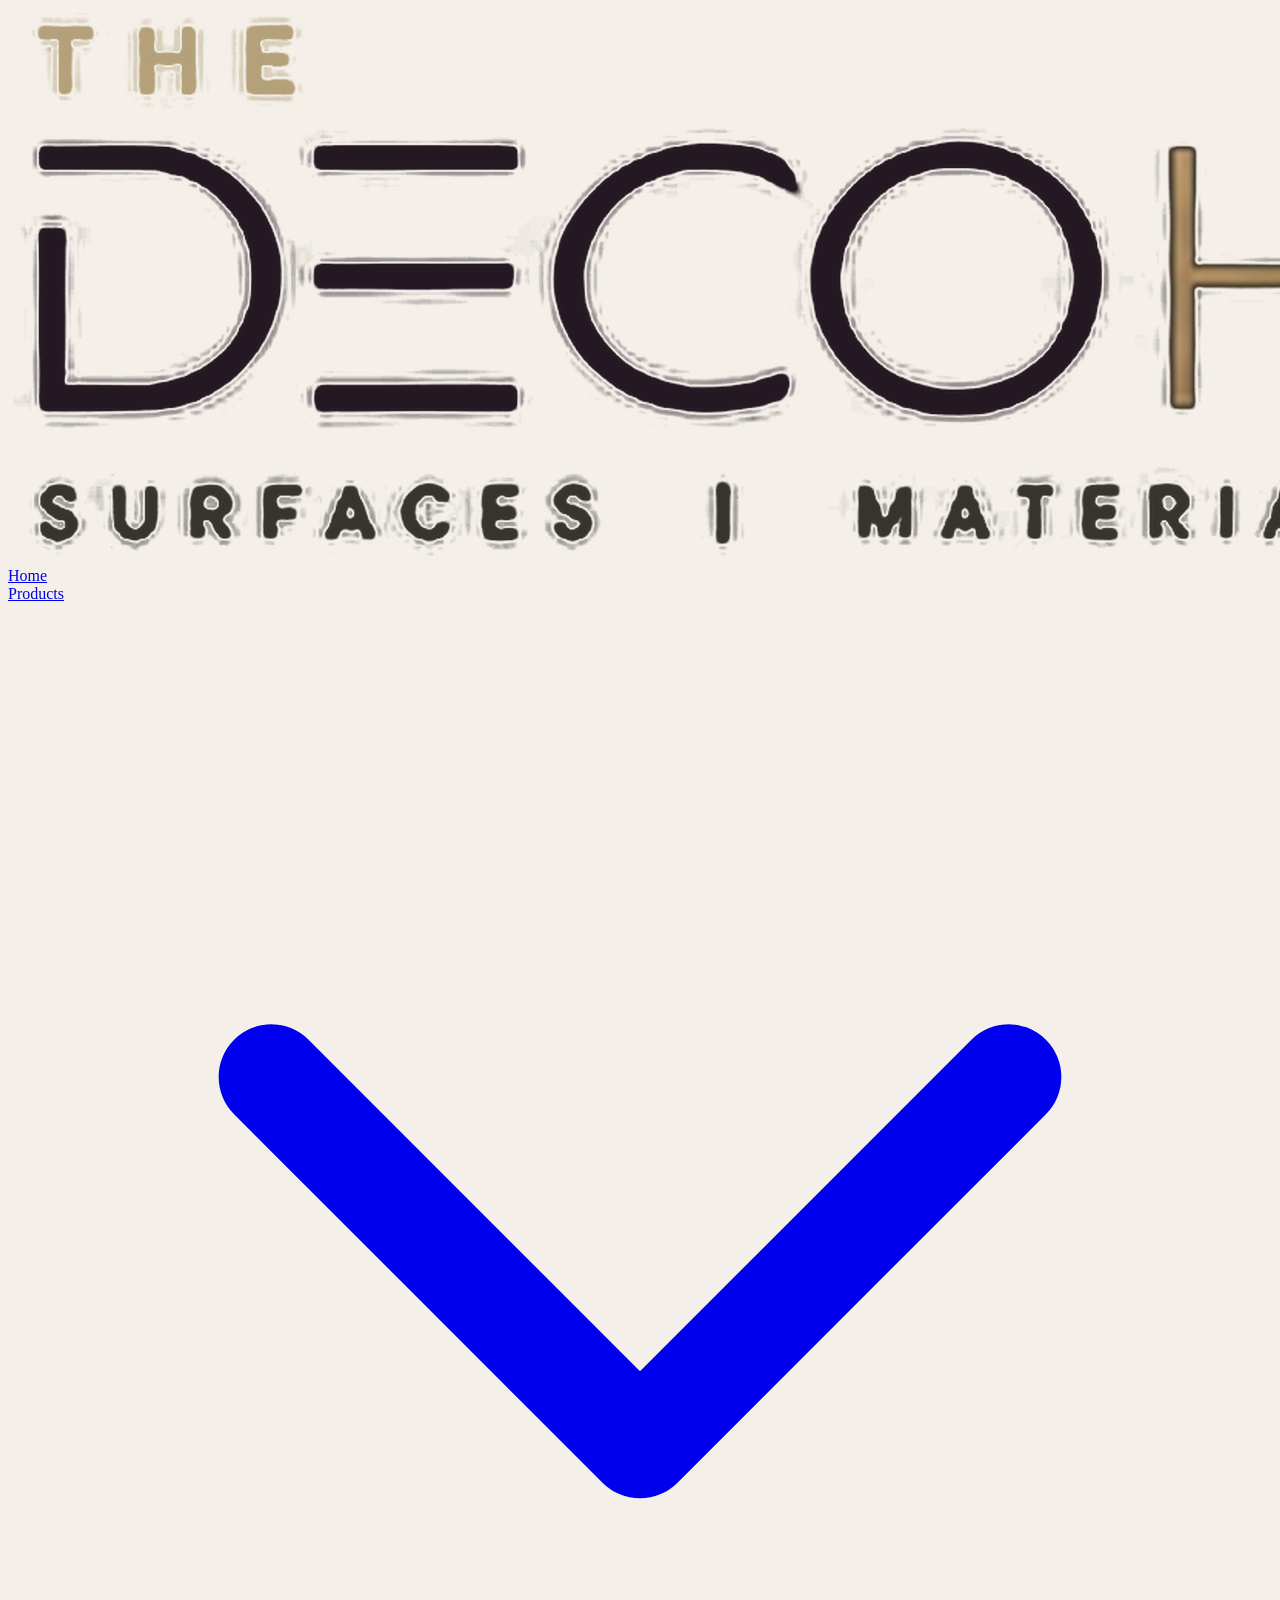
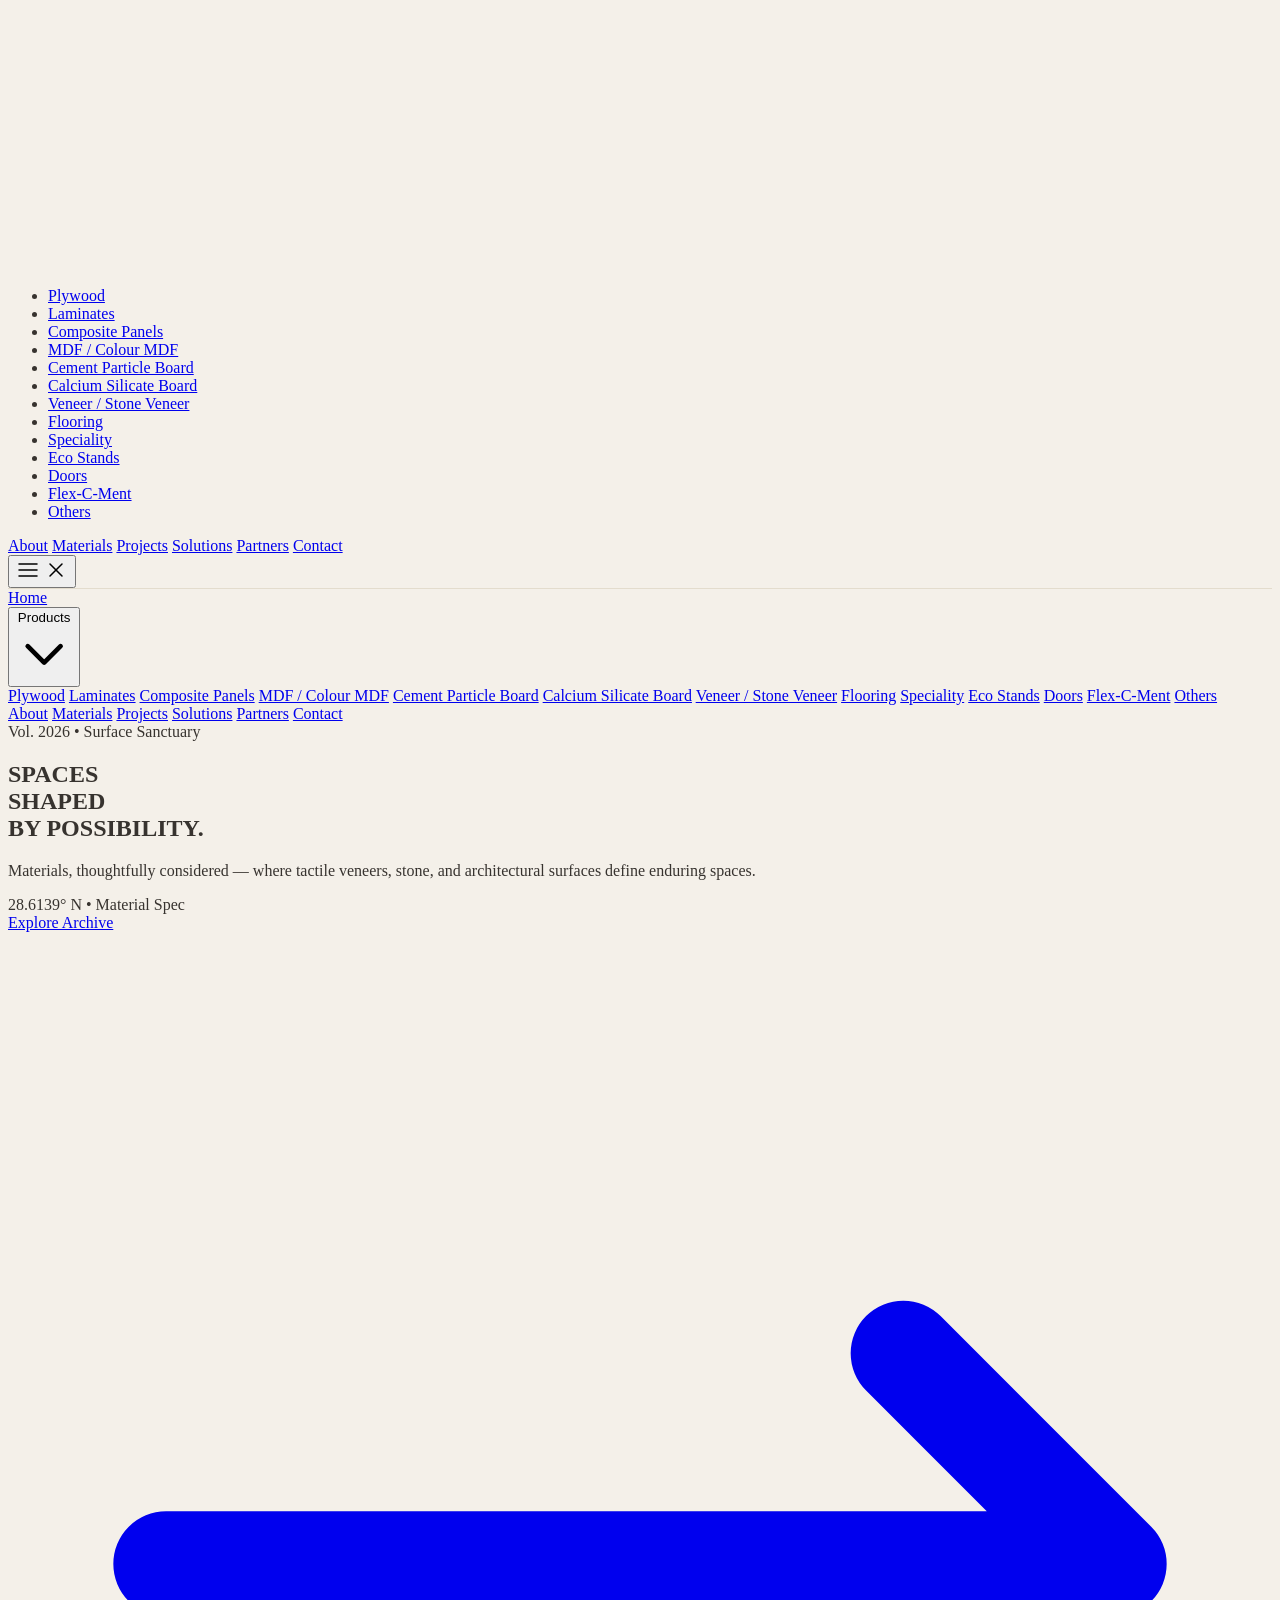
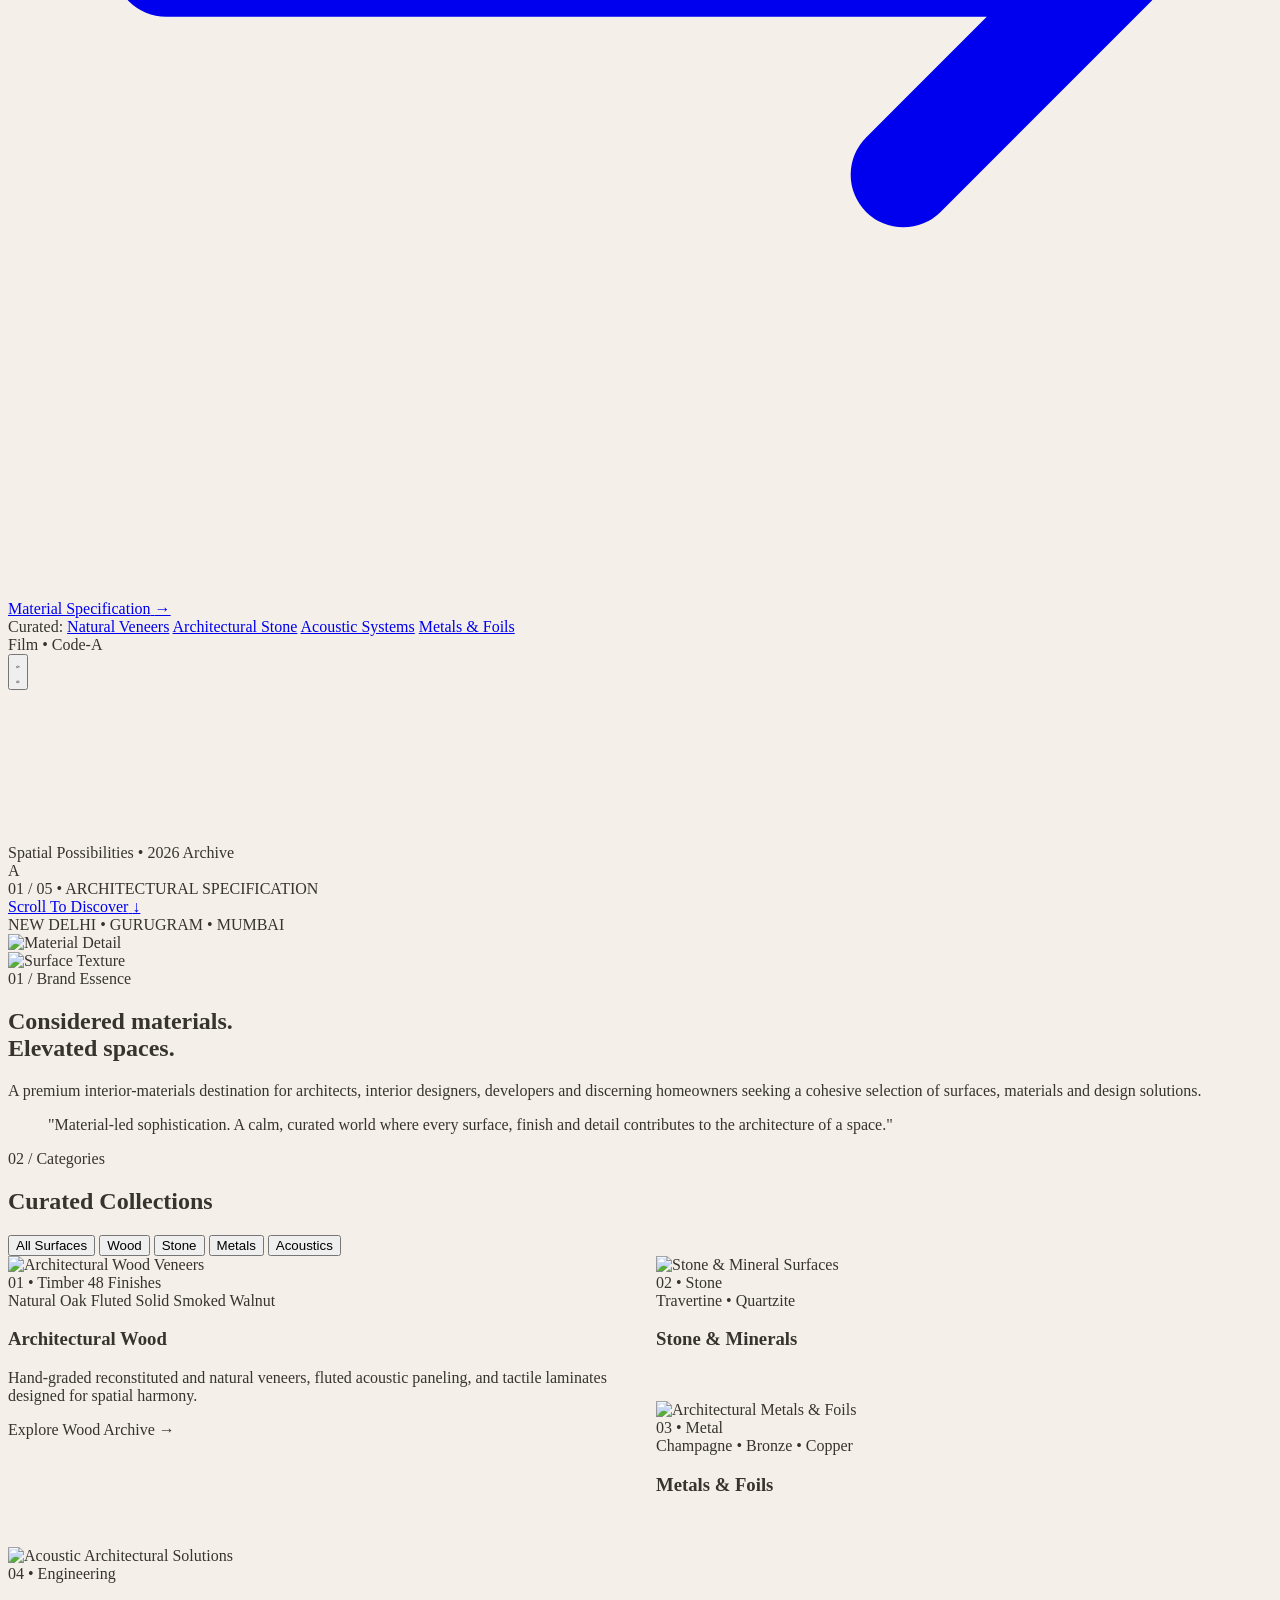
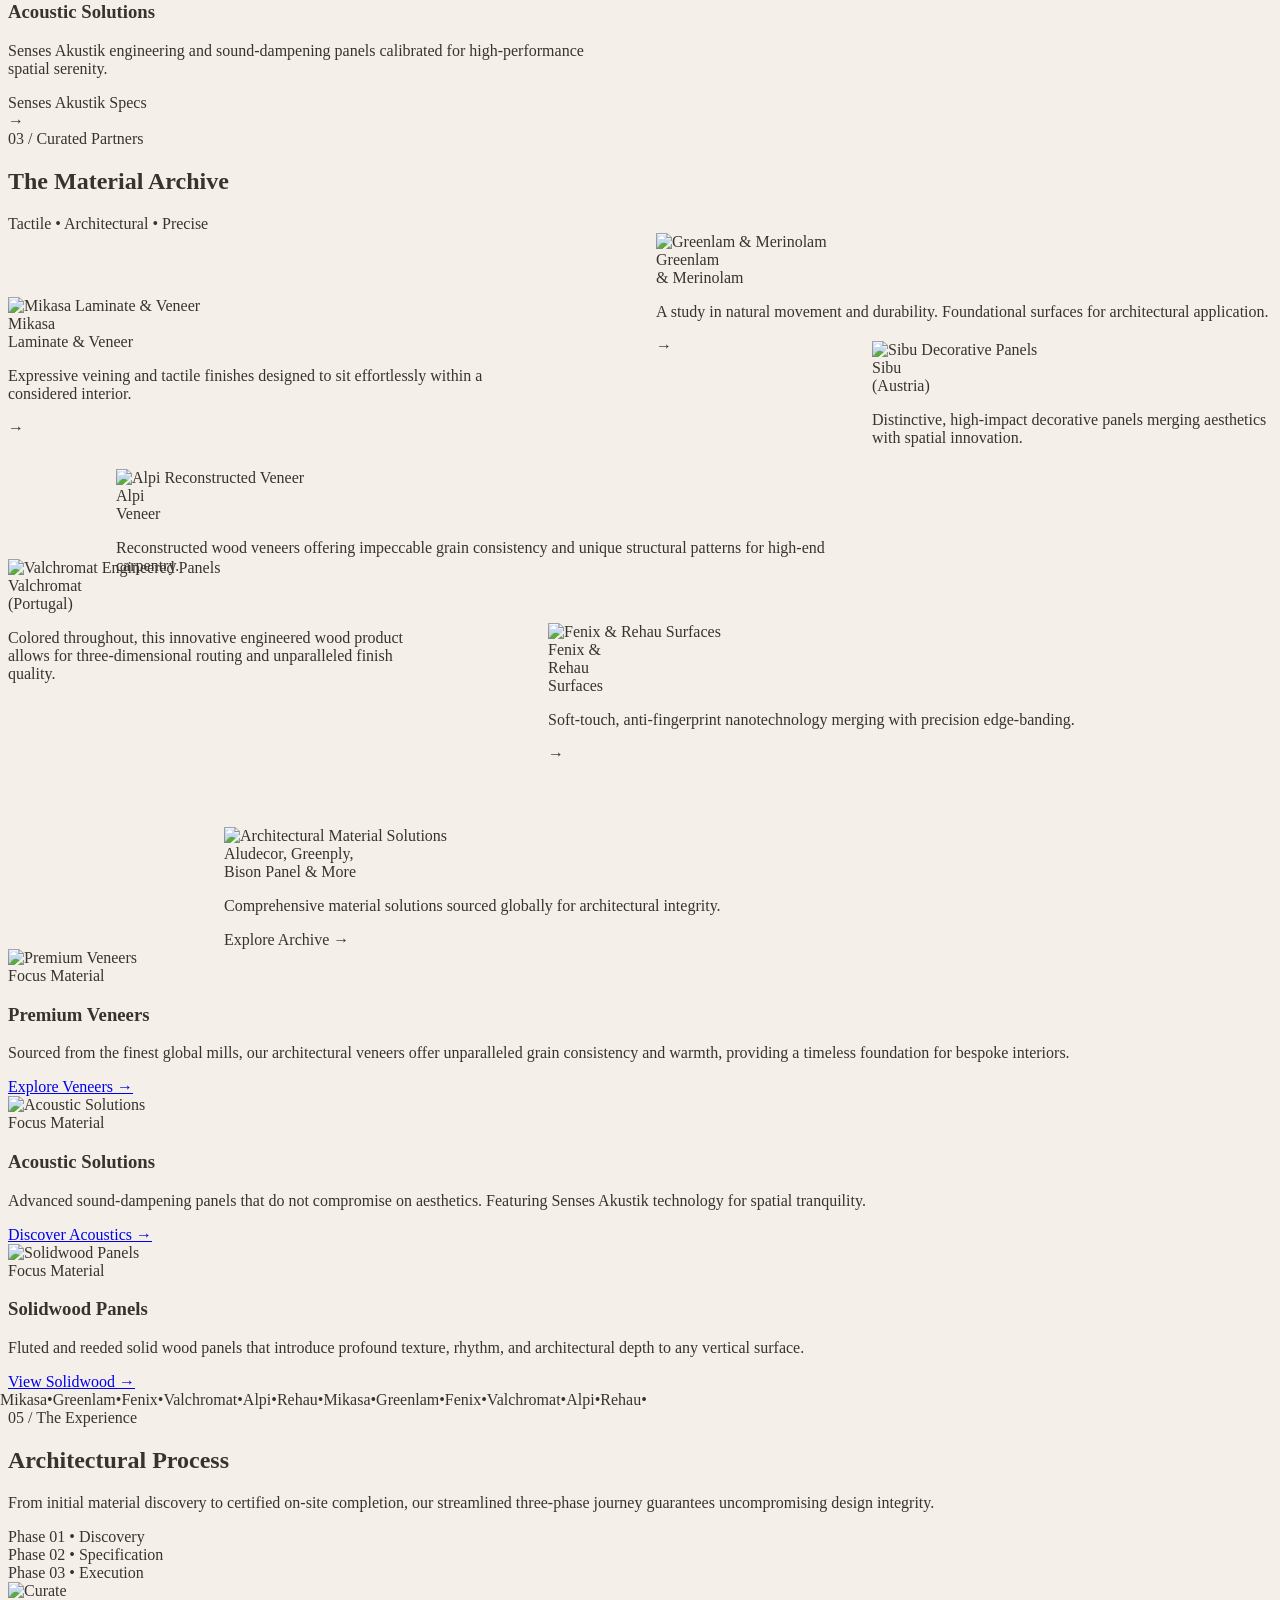
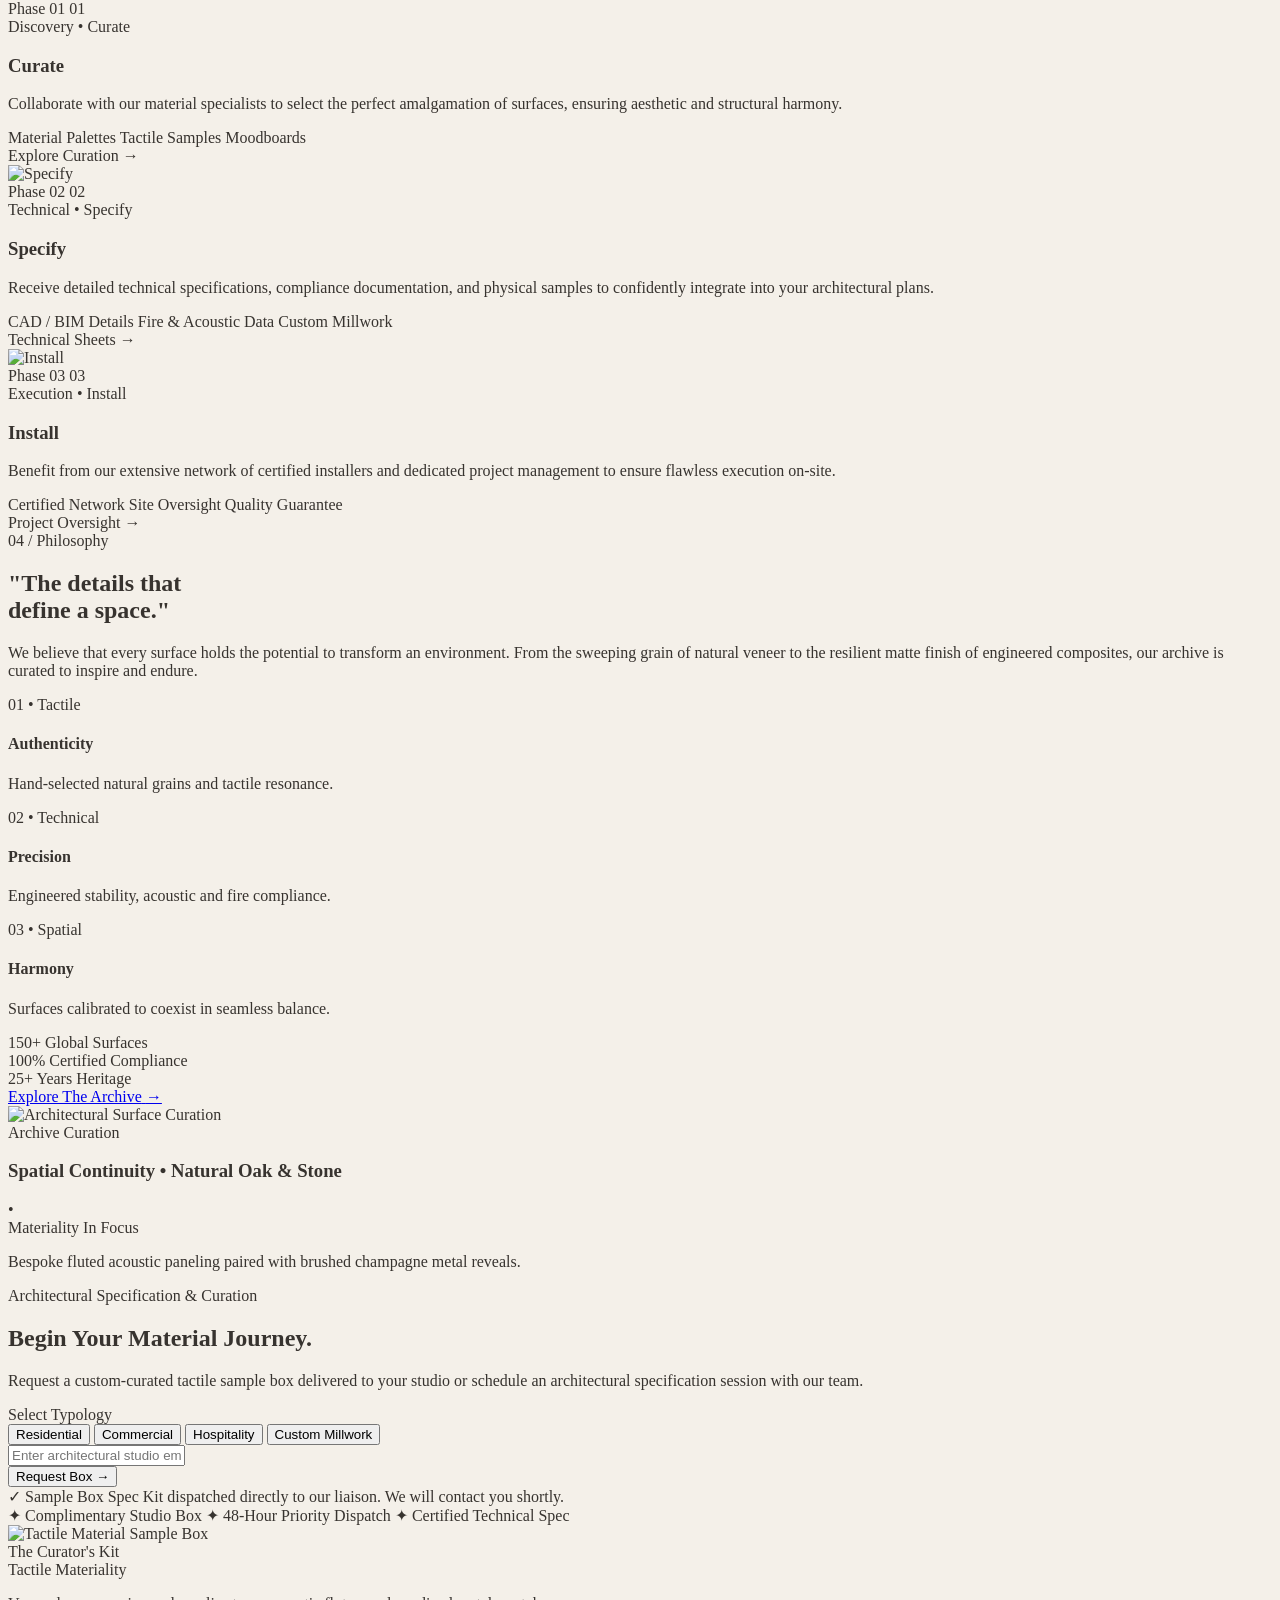
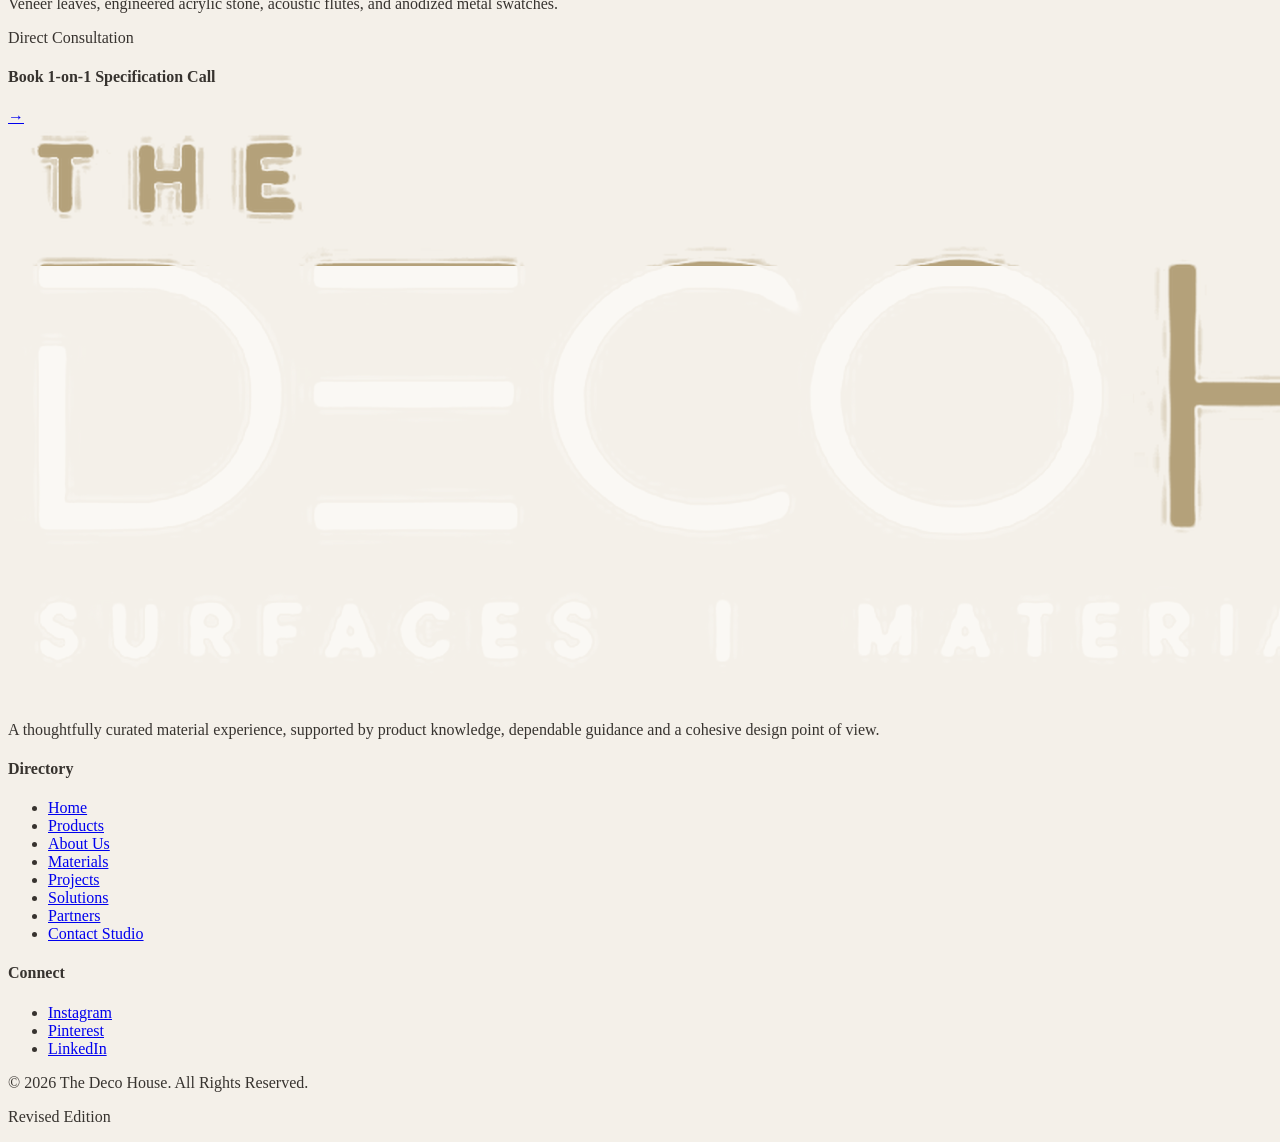
==== commit c733caaa: "Add Products header dropdown with 13 architectural categories across all 8 pages" ====
--- a/index.html
+++ b/index.html
@@ -50,17 +50,41 @@
 </head>
 <body class="font-inter antialiased selection:bg-champagne selection:text-plum">
 
-        <!-- Header / Navigation -->
-        <!-- Header / Navigation -->
-        <!-- Header / Navigation -->
-        <!-- Header / Navigation -->
+    <!-- Header / Navigation with Products Dropdown -->
     <header class="fixed top-0 left-0 w-full z-50 glass-nav px-6 md:px-12 py-4 md:py-5 flex justify-between items-center transition-all duration-300 gs-reveal">
         <a href="index.html" class="flex items-center transition-opacity duration-300 hover:opacity-80" aria-label="The Deco House">
             <img src="the_deco_house_logo_transparent.png" alt="The Deco House | Surfaces, Materials, Solutions" class="h-10 md:h-12 w-auto object-contain">
         </a>
         <nav class="hidden md:flex gap-6 lg:gap-8 font-inter text-xs text-plum uppercase tracking-[0.12em] lg:tracking-[0.15em] font-medium items-center">
             <a href="index.html" class="text-champagne border-b border-champagne pb-0.5 font-semibold">Home</a>
-            <a href="surfaces.html" class="hover:text-champagne transition-colors duration-300">Surfaces</a>
+            
+            <!-- Products Dropdown (13 Architectural Categories) -->
+            <div class="relative group" id="products-dropdown-container">
+                <a href="surfaces.html" class="flex items-center gap-1.5 hover:text-champagne transition-colors duration-300 py-2 cursor-pointer">
+                    <span>Products</span>
+                    <svg class="w-3 h-3 transform group-hover:rotate-180 transition-transform duration-300 text-champagne" fill="none" stroke="currentColor" viewBox="0 0 24 24"><path stroke-linecap="round" stroke-linejoin="round" stroke-width="2" d="M19 9l-7 7-7-7"></path></svg>
+                </a>
+                
+                <!-- Dropdown Menu Card -->
+                <div class="dropdown-menu absolute top-full left-0 mt-1 w-64 bg-white/98 backdrop-blur-xl border border-champagne/40 shadow-2xl rounded-b-[15px] overflow-hidden opacity-0 invisible translate-y-2 group-hover:opacity-100 group-hover:visible group-hover:translate-y-0 transition-all duration-300 z-50 pointer-events-none group-hover:pointer-events-auto border-t-[3px] border-t-champagne">
+                    <ul class="flex flex-col text-[0.68rem] font-inter uppercase tracking-[0.08em] divide-y divide-plum/10 max-h-[70vh] overflow-y-auto">
+                    <li><a href="surfaces.html#plywood" class="block px-5 py-2.5 text-plum/85 hover:bg-plum hover:text-champagne font-medium transition-colors duration-150">Plywood</a></li>
+                    <li><a href="surfaces.html#laminates" class="block px-5 py-2.5 text-plum/85 hover:bg-plum hover:text-champagne font-medium transition-colors duration-150">Laminates</a></li>
+                    <li><a href="surfaces.html#composite-panels" class="block px-5 py-2.5 text-plum/85 hover:bg-plum hover:text-champagne font-medium transition-colors duration-150">Composite Panels</a></li>
+                    <li><a href="surfaces.html#mdf-colour-mdf" class="block px-5 py-2.5 text-plum/85 hover:bg-plum hover:text-champagne font-medium transition-colors duration-150">MDF / Colour MDF</a></li>
+                    <li><a href="surfaces.html#cement-particle-board" class="block px-5 py-2.5 text-plum/85 hover:bg-plum hover:text-champagne font-medium transition-colors duration-150">Cement Particle Board</a></li>
+                    <li><a href="surfaces.html#calcium-silicate-board" class="block px-5 py-2.5 text-plum/85 hover:bg-plum hover:text-champagne font-medium transition-colors duration-150">Calcium Silicate Board</a></li>
+                    <li><a href="surfaces.html#veneer-stone-veneer" class="block px-5 py-2.5 text-plum/85 hover:bg-plum hover:text-champagne font-medium transition-colors duration-150">Veneer / Stone Veneer</a></li>
+                    <li><a href="surfaces.html#flooring" class="block px-5 py-2.5 text-plum/85 hover:bg-plum hover:text-champagne font-medium transition-colors duration-150">Flooring</a></li>
+                    <li><a href="surfaces.html#speciality" class="block px-5 py-2.5 text-plum/85 hover:bg-plum hover:text-champagne font-medium transition-colors duration-150">Speciality</a></li>
+                    <li><a href="surfaces.html#eco-stands" class="block px-5 py-2.5 text-plum/85 hover:bg-plum hover:text-champagne font-medium transition-colors duration-150">Eco Stands</a></li>
+                    <li><a href="surfaces.html#doors" class="block px-5 py-2.5 text-plum/85 hover:bg-plum hover:text-champagne font-medium transition-colors duration-150">Doors</a></li>
+                    <li><a href="surfaces.html#flex-c-ment" class="block px-5 py-2.5 text-plum/85 hover:bg-plum hover:text-champagne font-medium transition-colors duration-150">Flex-C-Ment</a></li>
+                    <li><a href="surfaces.html#others" class="block px-5 py-2.5 text-plum/85 hover:bg-plum hover:text-champagne font-medium transition-colors duration-150">Others</a></li>
+                    </ul>
+                </div>
+            </div>
+
             <a href="about.html" class="hover:text-champagne transition-colors duration-300">About</a>
             <a href="materials.html" class="hover:text-champagne transition-colors duration-300">Materials</a>
             <a href="projects.html" class="hover:text-champagne transition-colors duration-300">Projects</a>
@@ -75,16 +99,40 @@
     </header>
 
     <!-- Mobile Navigation Drawer -->
-    <div id="mobile-menu" class="fixed inset-0 top-[72px] bg-ivory/95 backdrop-blur-lg z-40 flex flex-col px-8 py-10 gap-6 md:hidden transition-all duration-300 opacity-0 pointer-events-none transform -translate-y-4">
+    <div id="mobile-menu" class="fixed inset-0 top-[72px] bg-ivory/95 backdrop-blur-lg z-40 flex flex-col px-8 py-8 gap-4 md:hidden transition-all duration-300 opacity-0 pointer-events-none transform -translate-y-4 overflow-y-auto">
         <a href="index.html" class="mobile-nav-link text-champagne font-medium text-lg uppercase tracking-widest">Home</a>
-        <a href="surfaces.html" class="mobile-nav-link text-plum text-lg uppercase tracking-widest font-light hover:text-champagne">Surfaces</a>
-        <a href="about.html" class="mobile-nav-link text-plum text-lg uppercase tracking-widest font-light hover:text-champagne">About</a>
-        <a href="materials.html" class="mobile-nav-link text-plum text-lg uppercase tracking-widest font-light hover:text-champagne">Materials</a>
-        <a href="projects.html" class="mobile-nav-link text-plum text-lg uppercase tracking-widest font-light hover:text-champagne">Projects</a>
-        <a href="solutions.html" class="mobile-nav-link text-plum text-lg uppercase tracking-widest font-light hover:text-champagne">Solutions</a>
-        <a href="partners.html" class="mobile-nav-link text-plum text-lg uppercase tracking-widest font-light hover:text-champagne">Partners</a>
-        <a href="contact.html" class="mobile-nav-link text-plum text-lg uppercase tracking-widest font-light hover:text-champagne">Contact</a>
+        
+        <!-- Mobile Products Accordion -->
+        <div class="flex flex-col">
+            <button type="button" id="mobile-products-toggle" class="flex justify-between items-center text-lg uppercase tracking-widest text-plum font-light hover:text-champagne w-full text-left py-1">
+                <span>Products</span>
+                <svg id="mobile-products-chevron" class="w-4 h-4 transition-transform duration-300 text-champagne" fill="none" stroke="currentColor" viewBox="0 0 24 24"><path stroke-linecap="round" stroke-linejoin="round" stroke-width="2" d="M19 9l-7 7-7-7"></path></svg>
+            </button>
+            <div id="mobile-products-sub" class="hidden pl-4 pt-2.5 pb-2 flex flex-col gap-1 border-l-2 border-champagne/40 my-1 bg-white/40 rounded-r-lg px-3">
+            <a href="surfaces.html#plywood" class="mobile-nav-link text-xs uppercase tracking-wider text-plum/75 hover:text-champagne py-1.5 transition-colors">Plywood</a>
+            <a href="surfaces.html#laminates" class="mobile-nav-link text-xs uppercase tracking-wider text-plum/75 hover:text-champagne py-1.5 transition-colors">Laminates</a>
+            <a href="surfaces.html#composite-panels" class="mobile-nav-link text-xs uppercase tracking-wider text-plum/75 hover:text-champagne py-1.5 transition-colors">Composite Panels</a>
+            <a href="surfaces.html#mdf-colour-mdf" class="mobile-nav-link text-xs uppercase tracking-wider text-plum/75 hover:text-champagne py-1.5 transition-colors">MDF / Colour MDF</a>
+            <a href="surfaces.html#cement-particle-board" class="mobile-nav-link text-xs uppercase tracking-wider text-plum/75 hover:text-champagne py-1.5 transition-colors">Cement Particle Board</a>
+            <a href="surfaces.html#calcium-silicate-board" class="mobile-nav-link text-xs uppercase tracking-wider text-plum/75 hover:text-champagne py-1.5 transition-colors">Calcium Silicate Board</a>
+            <a href="surfaces.html#veneer-stone-veneer" class="mobile-nav-link text-xs uppercase tracking-wider text-plum/75 hover:text-champagne py-1.5 transition-colors">Veneer / Stone Veneer</a>
+            <a href="surfaces.html#flooring" class="mobile-nav-link text-xs uppercase tracking-wider text-plum/75 hover:text-champagne py-1.5 transition-colors">Flooring</a>
+            <a href="surfaces.html#speciality" class="mobile-nav-link text-xs uppercase tracking-wider text-plum/75 hover:text-champagne py-1.5 transition-colors">Speciality</a>
+            <a href="surfaces.html#eco-stands" class="mobile-nav-link text-xs uppercase tracking-wider text-plum/75 hover:text-champagne py-1.5 transition-colors">Eco Stands</a>
+            <a href="surfaces.html#doors" class="mobile-nav-link text-xs uppercase tracking-wider text-plum/75 hover:text-champagne py-1.5 transition-colors">Doors</a>
+            <a href="surfaces.html#flex-c-ment" class="mobile-nav-link text-xs uppercase tracking-wider text-plum/75 hover:text-champagne py-1.5 transition-colors">Flex-C-Ment</a>
+            <a href="surfaces.html#others" class="mobile-nav-link text-xs uppercase tracking-wider text-plum/75 hover:text-champagne py-1.5 transition-colors">Others</a>
+            </div>
+        </div>
+
+        <a href="about.html" class="mobile-nav-link text-plum font-light hover:text-champagne text-lg uppercase tracking-widest">About</a>
+        <a href="materials.html" class="mobile-nav-link text-plum font-light hover:text-champagne text-lg uppercase tracking-widest">Materials</a>
+        <a href="projects.html" class="mobile-nav-link text-plum font-light hover:text-champagne text-lg uppercase tracking-widest">Projects</a>
+        <a href="solutions.html" class="mobile-nav-link text-plum font-light hover:text-champagne text-lg uppercase tracking-widest">Solutions</a>
+        <a href="partners.html" class="mobile-nav-link text-plum font-light hover:text-champagne text-lg uppercase tracking-widest">Partners</a>
+        <a href="contact.html" class="mobile-nav-link text-plum font-light hover:text-champagne text-lg uppercase tracking-widest">Contact</a>
     </div>
+
 
     <!-- Hero Section -->
     <section class="relative min-h-screen pt-32 pb-14 px-6 md:px-12 flex flex-col justify-between overflow-hidden">
@@ -170,8 +218,8 @@
 
                 <!-- Video Element -->
                 <video id="hero-video" poster="https://images.unsplash.com/photo-1600585154526-990dced4db0d?auto=format&fit=crop&q=80&w=1200" autoplay muted loop playsinline preload="auto" class="w-full h-full object-cover gs-hero-img transition-transform duration-1000 ease-out group-hover:scale-105">
-                    <source src="video.mp4" type="video/mp4">
-                    <source src="assets/video.mp4" type="video/mp4">
+                    <source src="WhatsApp Video 2026-11-11 at 2.49.58 PM.mp4" type="video/mp4">
+                    <source src="assets/WhatsApp Video 2026-11-11 at 2.49.58 PM.mp4" type="video/mp4">
                     Your browser does not support the video tag.
                 </video>
 
@@ -932,7 +980,7 @@
                         <h4 class="text-champagne text-xs uppercase tracking-widest mb-6 font-medium">Directory</h4>
                         <ul class="flex flex-col gap-4 text-ivory/80 font-light text-sm">
                             <li><a href="index.html" class="hover:text-champagne transition-colors">Home</a></li>
-                            <li><a href="surfaces.html" class="hover:text-champagne transition-colors">Surfaces</a></li>
+                            <li><a href="surfaces.html" class="hover:text-champagne transition-colors">Products</a></li>
                             <li><a href="about.html" class="hover:text-champagne transition-colors">About Us</a></li>
                             <li><a href="materials.html" class="hover:text-champagne transition-colors">Materials</a></li>
                             <li><a href="projects.html" class="hover:text-champagne transition-colors">Projects</a></li>
@@ -965,6 +1013,67 @@
     <script src="https://cdn.jsdelivr.net/gh/studio-freight/lenis@1.0.27/bundled/lenis.min.js"></script>
     
     <!-- Custom Application Logic -->
-    <script src="js/main.js"></script>
+    <script src="js/main.js">
+        // --- Mobile Navigation & Products Accordion Handler ---
+        (function() {
+            const mobileBtn = document.getElementById('mobile-menu-btn');
+            const mobileMenu = document.getElementById('mobile-menu');
+            const hamburgerIcon = document.getElementById('hamburger-icon');
+            const closeIcon = document.getElementById('close-icon');
+            const mobileProductsToggle = document.getElementById('mobile-products-toggle');
+            const mobileProductsSub = document.getElementById('mobile-products-sub');
+            const mobileProductsChevron = document.getElementById('mobile-products-chevron');
+
+            function closeMobileMenu() {
+                if (mobileMenu) {
+                    mobileMenu.classList.add('opacity-0', 'pointer-events-none', '-translate-y-4');
+                }
+                if (hamburgerIcon) hamburgerIcon.classList.remove('hidden');
+                if (closeIcon) closeIcon.classList.add('hidden');
+            }
+
+            function openMobileMenu() {
+                if (mobileMenu) {
+                    mobileMenu.classList.remove('opacity-0', 'pointer-events-none', '-translate-y-4');
+                }
+                if (hamburgerIcon) hamburgerIcon.classList.add('hidden');
+                if (closeIcon) closeIcon.classList.remove('hidden');
+            }
+
+            if (mobileBtn && mobileMenu) {
+                mobileBtn.addEventListener('click', (e) => {
+                    e.stopPropagation();
+                    const isOpen = !mobileMenu.classList.contains('pointer-events-none');
+                    if (isOpen) {
+                        closeMobileMenu();
+                    } else {
+                        openMobileMenu();
+                    }
+                });
+            }
+
+            if (mobileProductsToggle && mobileProductsSub) {
+                mobileProductsToggle.addEventListener('click', (e) => {
+                    e.stopPropagation();
+                    const isHidden = mobileProductsSub.classList.contains('hidden');
+                    if (isHidden) {
+                        mobileProductsSub.classList.remove('hidden');
+                        if (mobileProductsChevron) mobileProductsChevron.classList.add('rotate-180');
+                    } else {
+                        mobileProductsSub.classList.add('hidden');
+                        if (mobileProductsChevron) mobileProductsChevron.classList.remove('rotate-180');
+                    }
+                });
+            }
+
+            // Close mobile menu when clicking any nav link
+            document.querySelectorAll('.mobile-nav-link').forEach(link => {
+                link.addEventListener('click', () => {
+                    closeMobileMenu();
+                });
+            });
+        })();
+
+    </script>
 </body>
 </html>
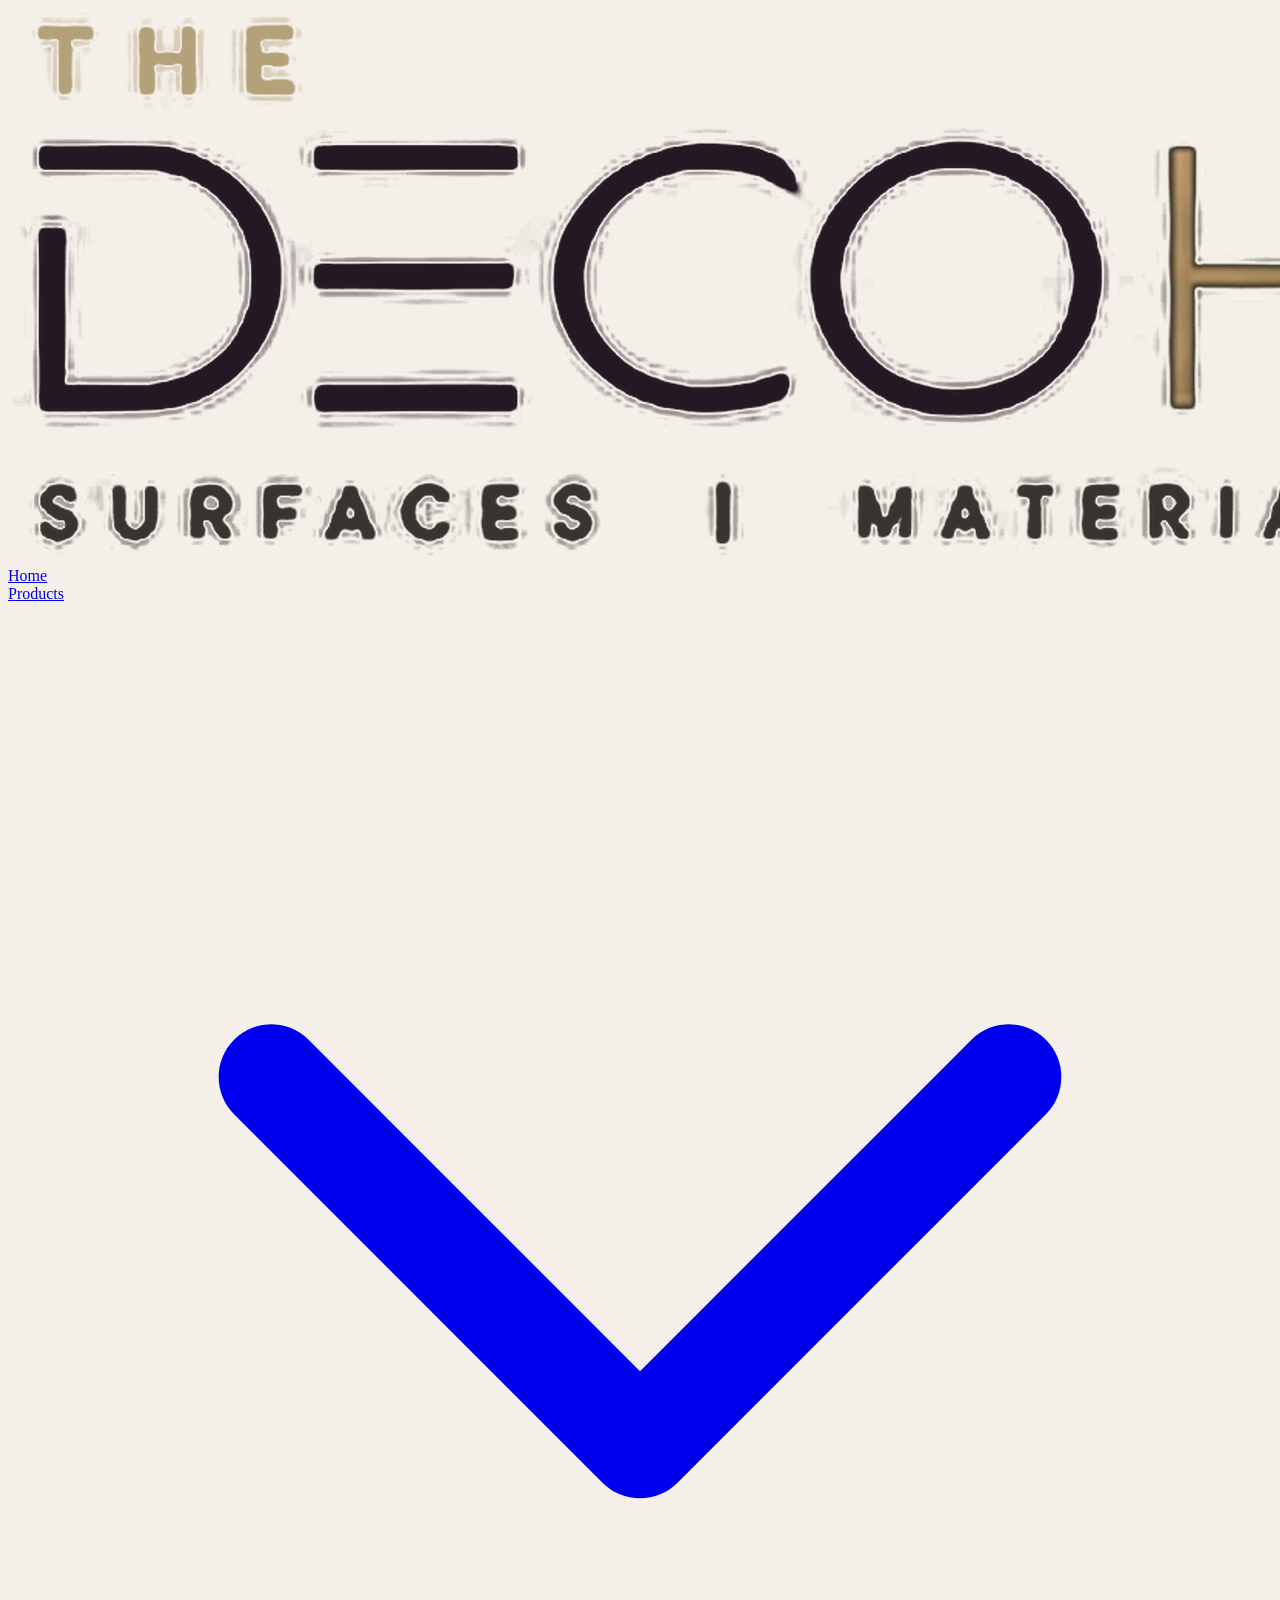
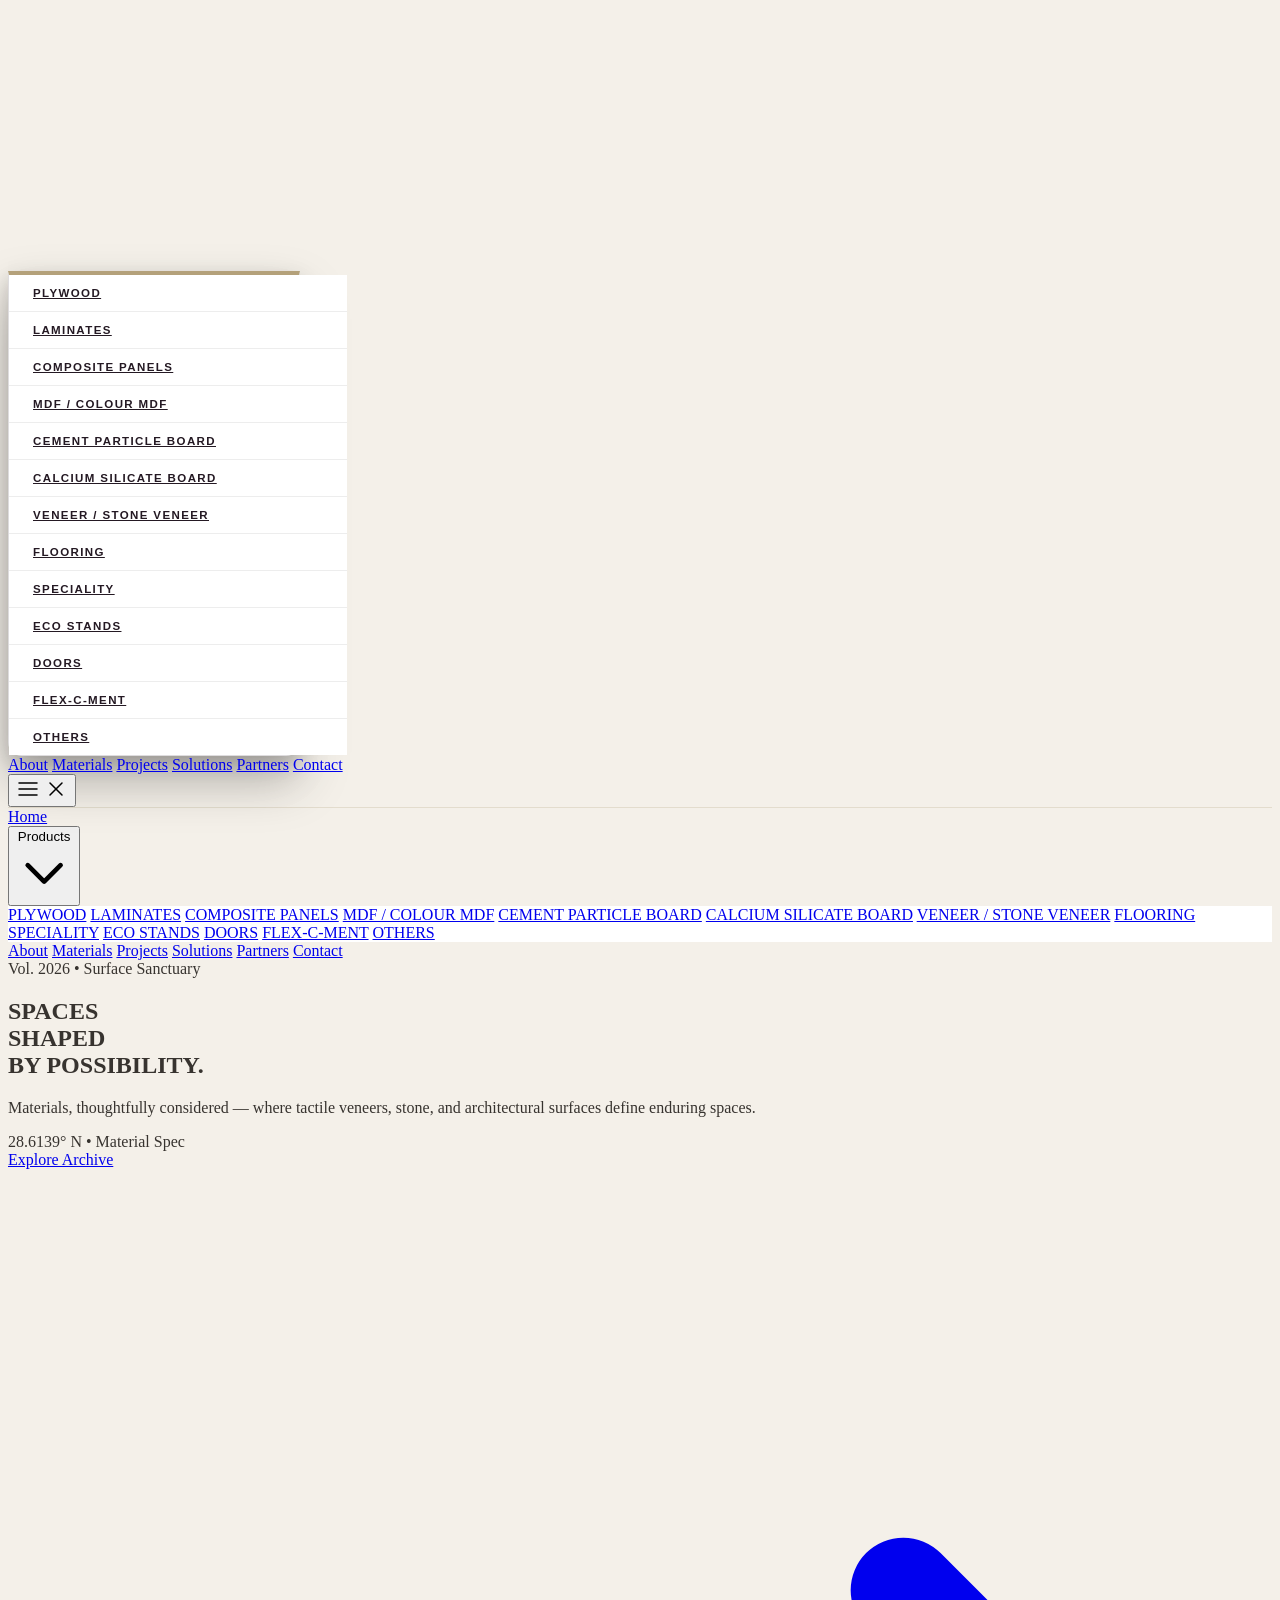
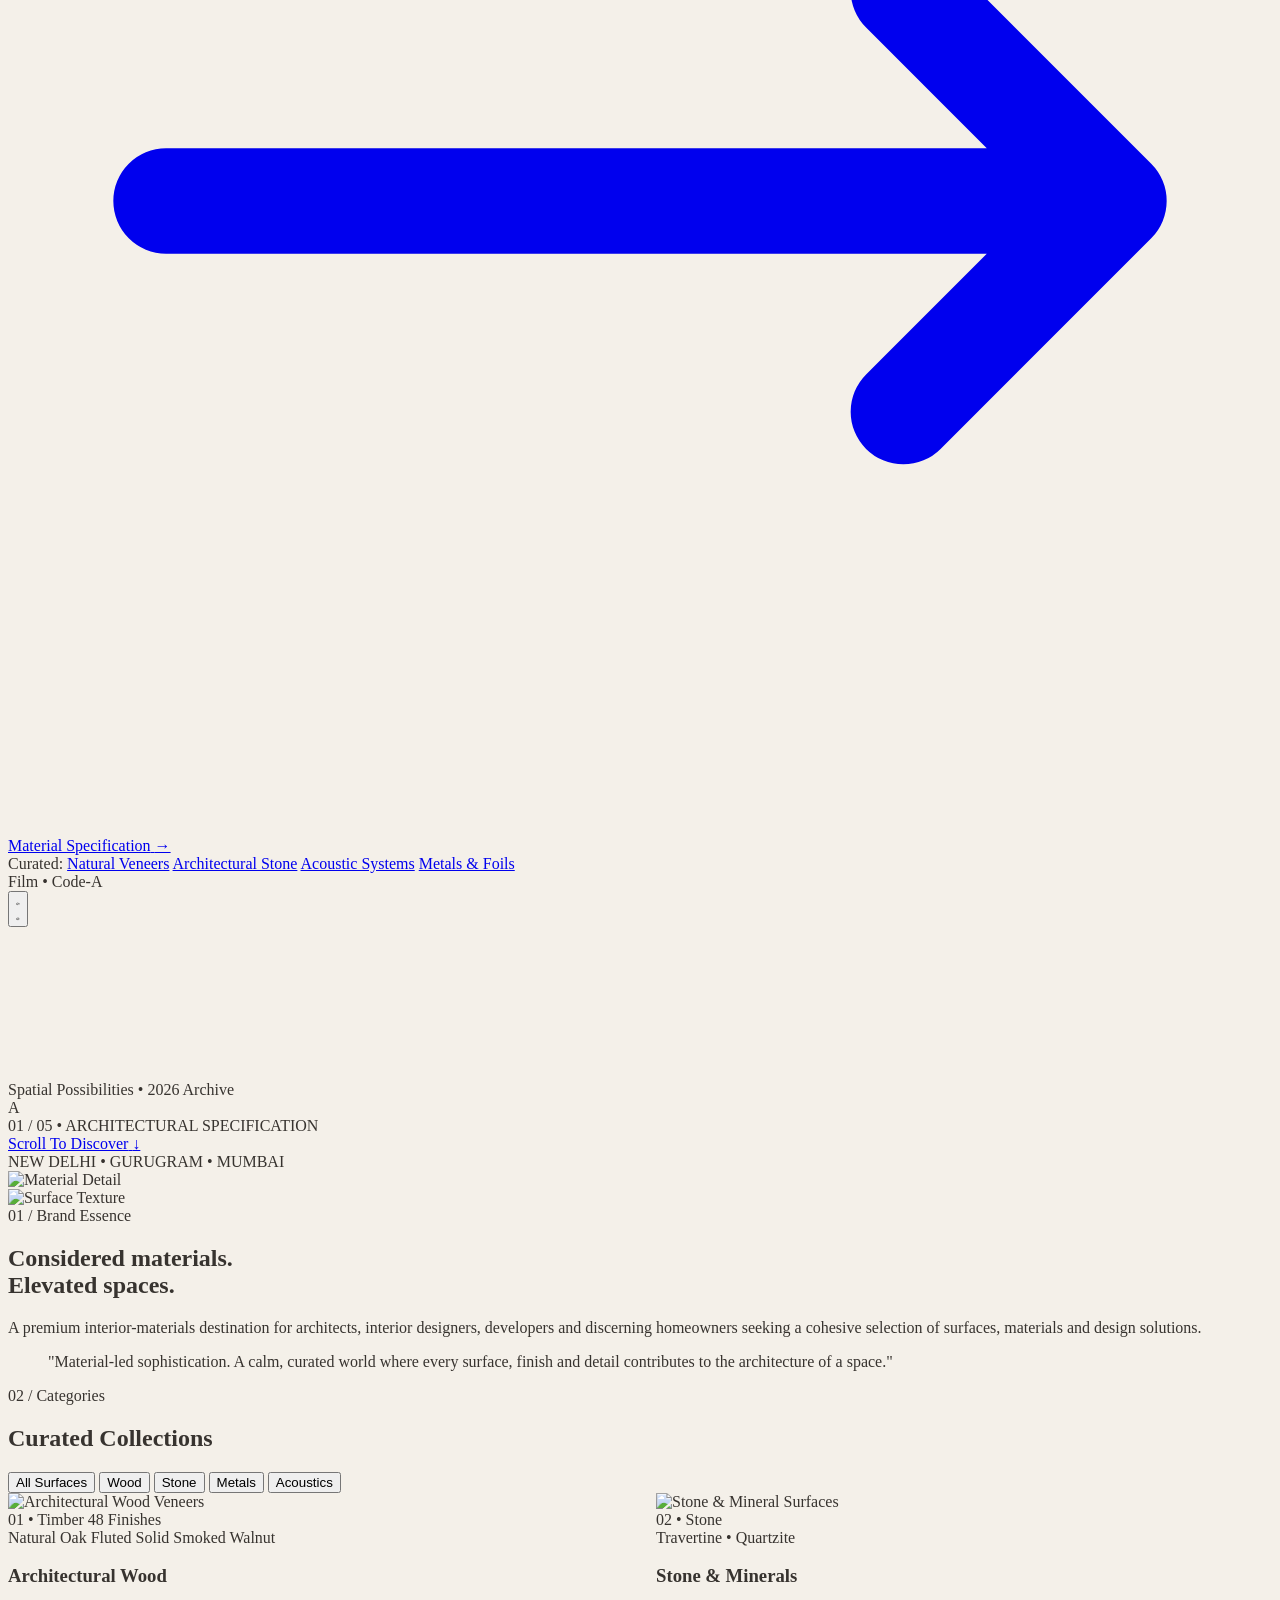
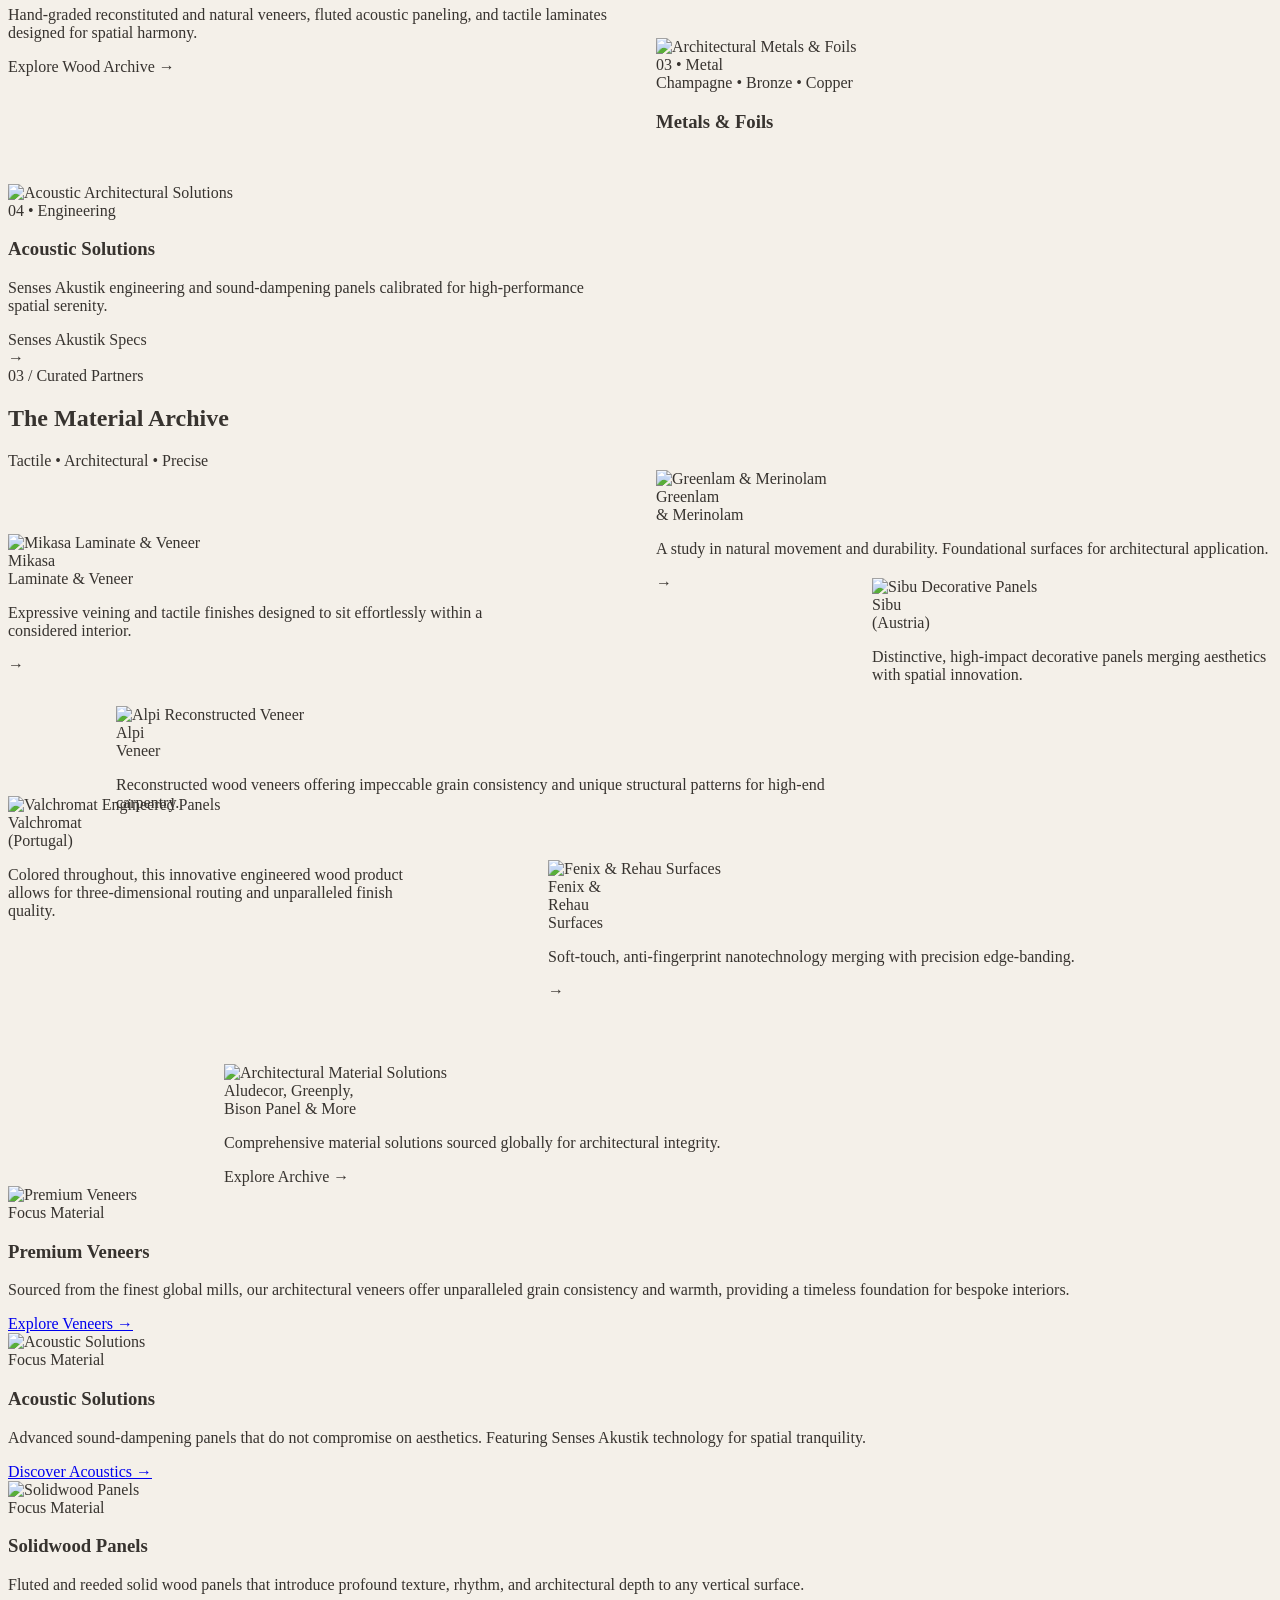
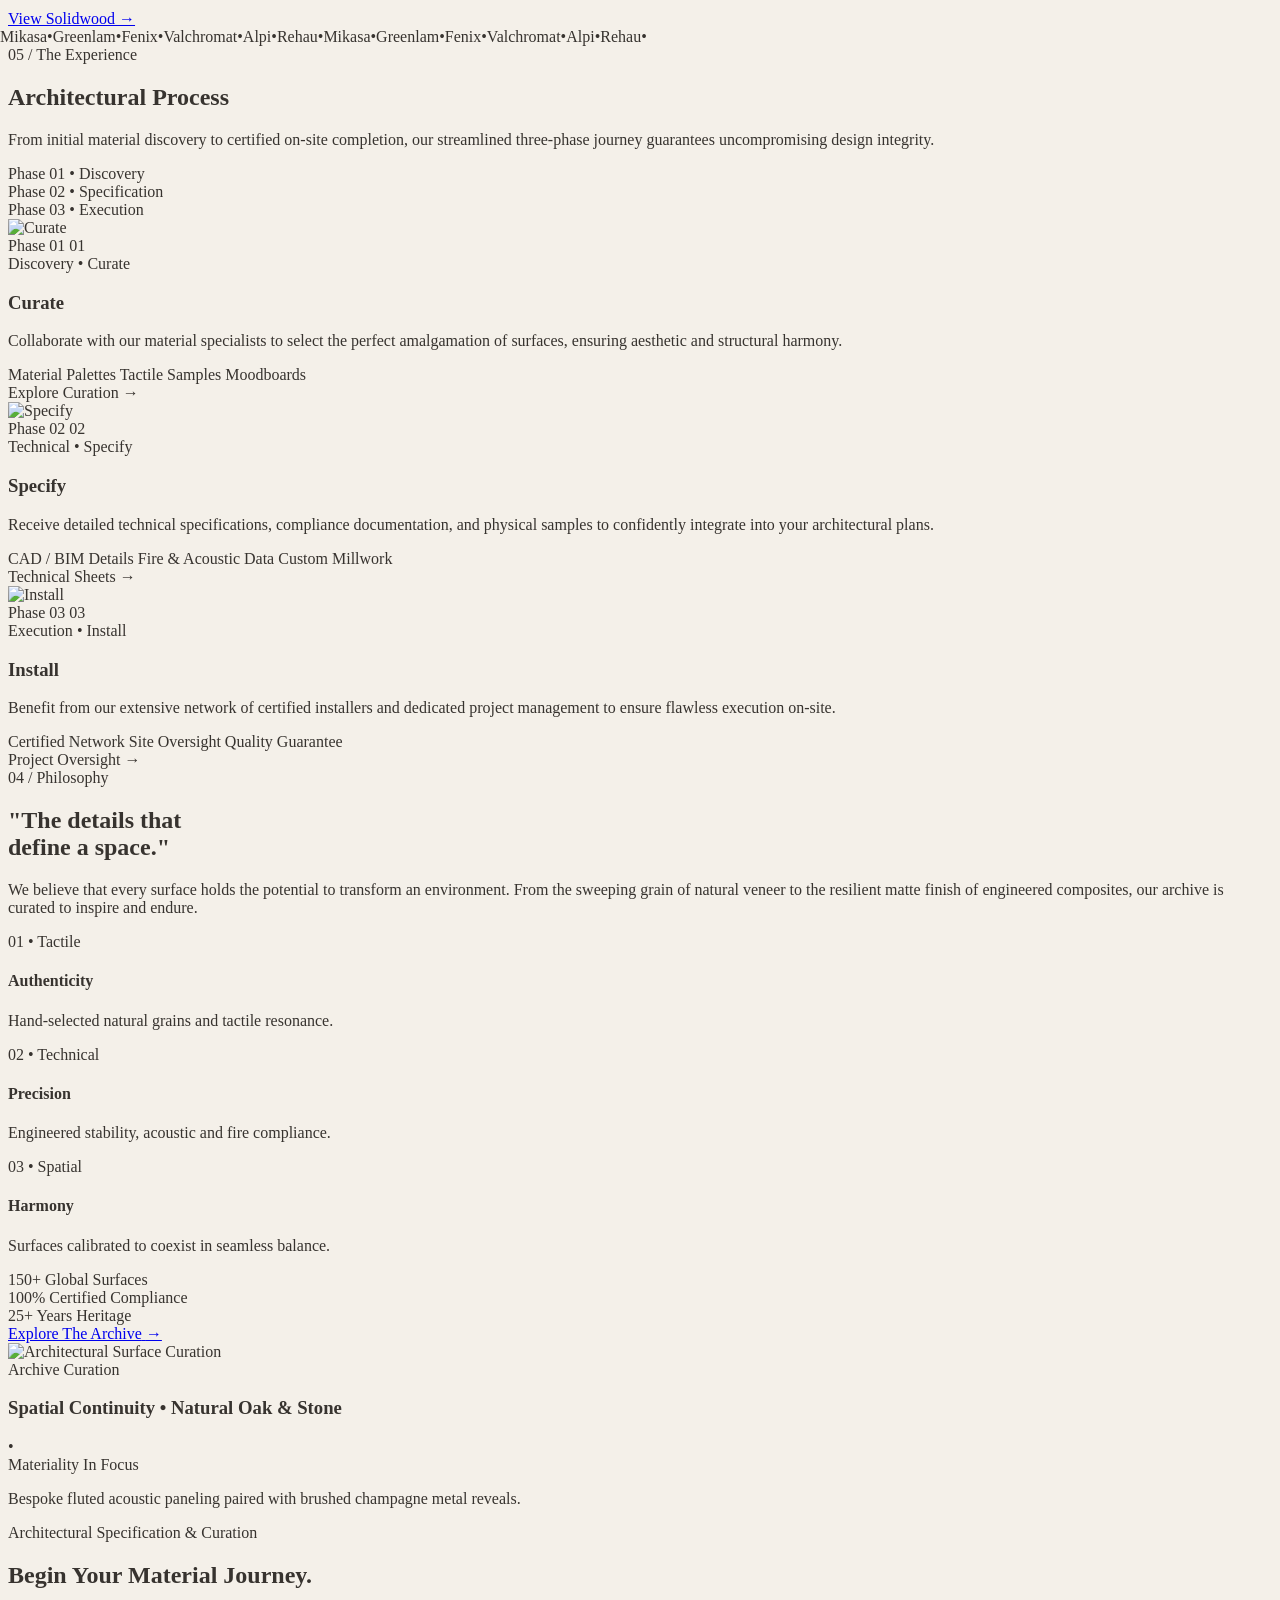
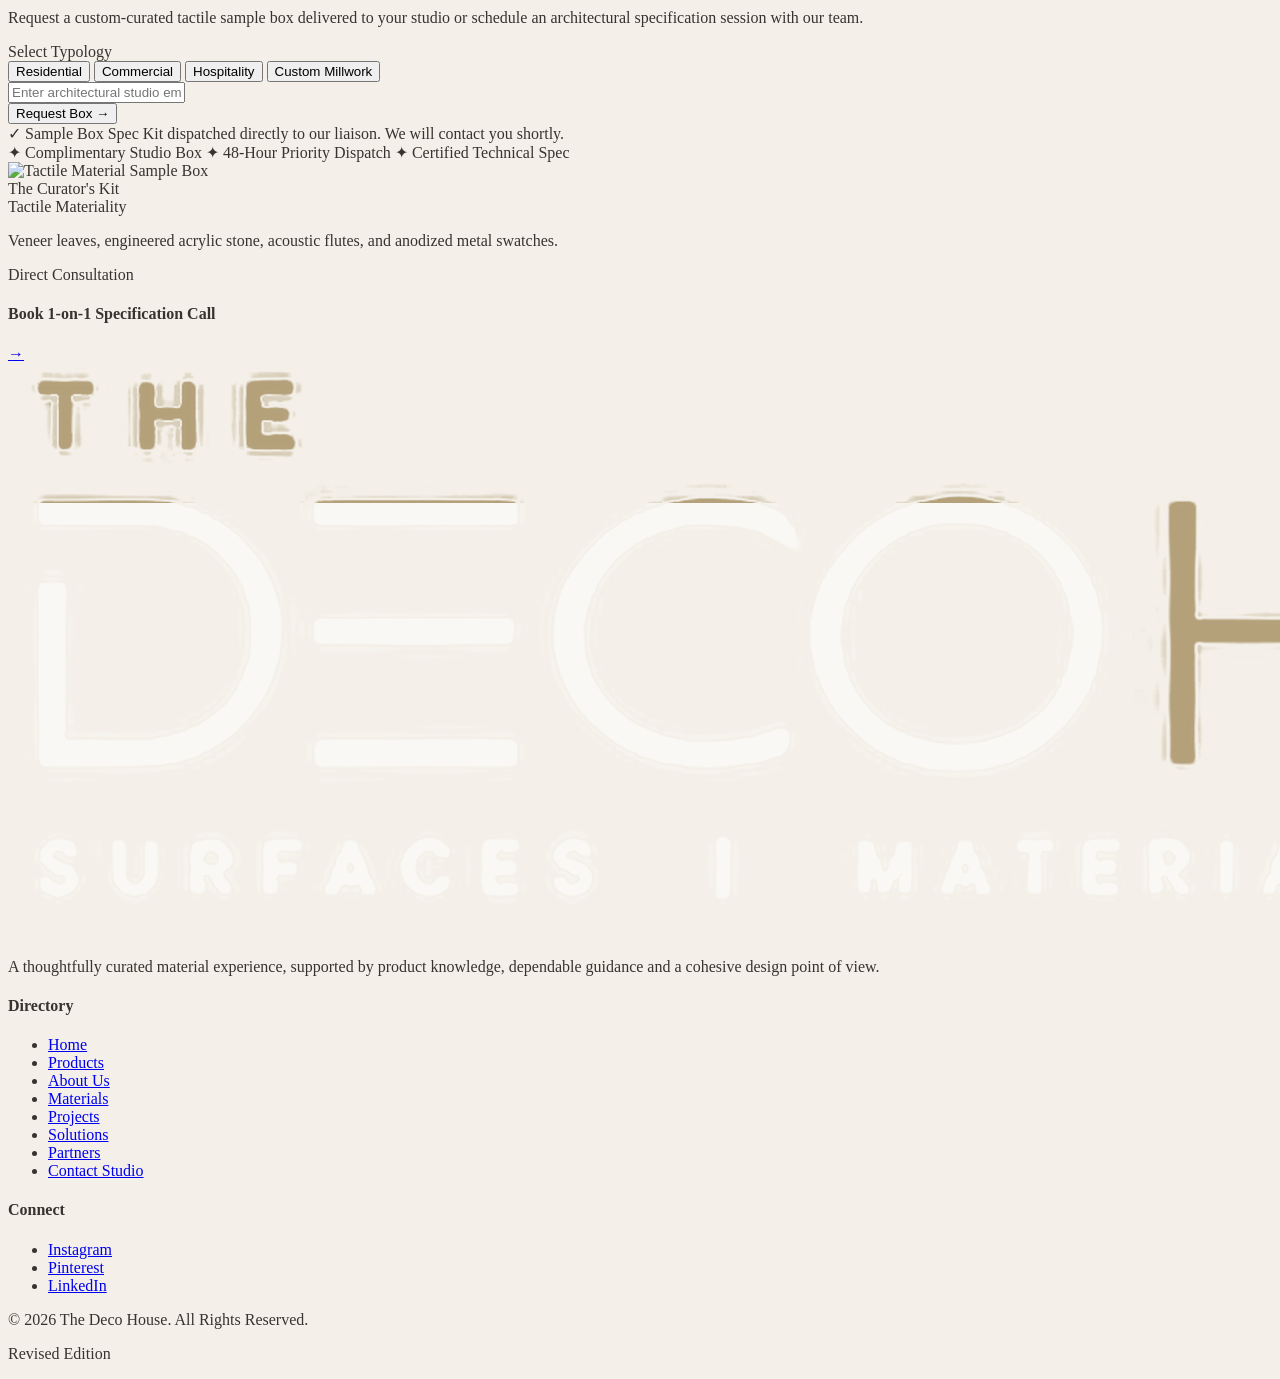
==== commit 5b9751f4: "Make Products header dropdown 100% solid opaque white with high contrast typography to prevent image" ====
--- a/index.html
+++ b/index.html
@@ -51,7 +51,7 @@
 <body class="font-inter antialiased selection:bg-champagne selection:text-plum">
 
     <!-- Header / Navigation with Products Dropdown -->
-    <header class="fixed top-0 left-0 w-full z-50 glass-nav px-6 md:px-12 py-4 md:py-5 flex justify-between items-center transition-all duration-300 gs-reveal">
+    <header class="fixed top-0 left-0 w-full z-50 glass-nav px-6 md:px-12 py-4 md:py-5 flex justify-between items-center transition-all duration-300 gs-reveal" style="z-index: 1000 !important;">
         <a href="index.html" class="flex items-center transition-opacity duration-300 hover:opacity-80" aria-label="The Deco House">
             <img src="the_deco_house_logo_transparent.png" alt="The Deco House | Surfaces, Materials, Solutions" class="h-10 md:h-12 w-auto object-contain">
         </a>
@@ -60,27 +60,27 @@
             
             <!-- Products Dropdown (13 Architectural Categories) -->
             <div class="relative group" id="products-dropdown-container">
-                <a href="surfaces.html" class="flex items-center gap-1.5 hover:text-champagne transition-colors duration-300 py-2 cursor-pointer">
+                <a href="surfaces.html" class="flex items-center gap-1.5 hover:text-champagne transition-colors duration-300 py-2 cursor-pointer font-medium">
                     <span>Products</span>
                     <svg class="w-3 h-3 transform group-hover:rotate-180 transition-transform duration-300 text-champagne" fill="none" stroke="currentColor" viewBox="0 0 24 24"><path stroke-linecap="round" stroke-linejoin="round" stroke-width="2" d="M19 9l-7 7-7-7"></path></svg>
                 </a>
                 
-                <!-- Dropdown Menu Card -->
-                <div class="dropdown-menu absolute top-full left-0 mt-1 w-64 bg-white/98 backdrop-blur-xl border border-champagne/40 shadow-2xl rounded-b-[15px] overflow-hidden opacity-0 invisible translate-y-2 group-hover:opacity-100 group-hover:visible group-hover:translate-y-0 transition-all duration-300 z-50 pointer-events-none group-hover:pointer-events-auto border-t-[3px] border-t-champagne">
-                    <ul class="flex flex-col text-[0.68rem] font-inter uppercase tracking-[0.08em] divide-y divide-plum/10 max-h-[70vh] overflow-y-auto">
-                    <li><a href="surfaces.html#plywood" class="block px-5 py-2.5 text-plum/85 hover:bg-plum hover:text-champagne font-medium transition-colors duration-150">Plywood</a></li>
-                    <li><a href="surfaces.html#laminates" class="block px-5 py-2.5 text-plum/85 hover:bg-plum hover:text-champagne font-medium transition-colors duration-150">Laminates</a></li>
-                    <li><a href="surfaces.html#composite-panels" class="block px-5 py-2.5 text-plum/85 hover:bg-plum hover:text-champagne font-medium transition-colors duration-150">Composite Panels</a></li>
-                    <li><a href="surfaces.html#mdf-colour-mdf" class="block px-5 py-2.5 text-plum/85 hover:bg-plum hover:text-champagne font-medium transition-colors duration-150">MDF / Colour MDF</a></li>
-                    <li><a href="surfaces.html#cement-particle-board" class="block px-5 py-2.5 text-plum/85 hover:bg-plum hover:text-champagne font-medium transition-colors duration-150">Cement Particle Board</a></li>
-                    <li><a href="surfaces.html#calcium-silicate-board" class="block px-5 py-2.5 text-plum/85 hover:bg-plum hover:text-champagne font-medium transition-colors duration-150">Calcium Silicate Board</a></li>
-                    <li><a href="surfaces.html#veneer-stone-veneer" class="block px-5 py-2.5 text-plum/85 hover:bg-plum hover:text-champagne font-medium transition-colors duration-150">Veneer / Stone Veneer</a></li>
-                    <li><a href="surfaces.html#flooring" class="block px-5 py-2.5 text-plum/85 hover:bg-plum hover:text-champagne font-medium transition-colors duration-150">Flooring</a></li>
-                    <li><a href="surfaces.html#speciality" class="block px-5 py-2.5 text-plum/85 hover:bg-plum hover:text-champagne font-medium transition-colors duration-150">Speciality</a></li>
-                    <li><a href="surfaces.html#eco-stands" class="block px-5 py-2.5 text-plum/85 hover:bg-plum hover:text-champagne font-medium transition-colors duration-150">Eco Stands</a></li>
-                    <li><a href="surfaces.html#doors" class="block px-5 py-2.5 text-plum/85 hover:bg-plum hover:text-champagne font-medium transition-colors duration-150">Doors</a></li>
-                    <li><a href="surfaces.html#flex-c-ment" class="block px-5 py-2.5 text-plum/85 hover:bg-plum hover:text-champagne font-medium transition-colors duration-150">Flex-C-Ment</a></li>
-                    <li><a href="surfaces.html#others" class="block px-5 py-2.5 text-plum/85 hover:bg-plum hover:text-champagne font-medium transition-colors duration-150">Others</a></li>
+                <!-- Dropdown Menu Card (100% Solid Opaque White for Perfect Visibility) -->
+                <div class="products-dropdown-card absolute top-full left-0 mt-1 bg-white shadow-2xl overflow-hidden opacity-0 invisible translate-y-2 group-hover:opacity-100 group-hover:visible group-hover:translate-y-0 transition-all duration-300 pointer-events-none group-hover:pointer-events-auto" style="background-color: #FFFFFF !important; background: #FFFFFF !important; z-index: 99999 !important;">
+                    <ul class="products-dropdown-list flex flex-col max-h-[75vh] overflow-y-auto" style="background-color: #FFFFFF !important; background: #FFFFFF !important;">
+                        <li><a href="surfaces.html#plywood" class="products-dropdown-link">PLYWOOD</a></li>
+                        <li><a href="surfaces.html#laminates" class="products-dropdown-link">LAMINATES</a></li>
+                        <li><a href="surfaces.html#composite-panels" class="products-dropdown-link">COMPOSITE PANELS</a></li>
+                        <li><a href="surfaces.html#mdf-colour-mdf" class="products-dropdown-link">MDF / COLOUR MDF</a></li>
+                        <li><a href="surfaces.html#cement-particle-board" class="products-dropdown-link">CEMENT PARTICLE BOARD</a></li>
+                        <li><a href="surfaces.html#calcium-silicate-board" class="products-dropdown-link">CALCIUM SILICATE BOARD</a></li>
+                        <li><a href="surfaces.html#veneer-stone-veneer" class="products-dropdown-link">VENEER / STONE VENEER</a></li>
+                        <li><a href="surfaces.html#flooring" class="products-dropdown-link">FLOORING</a></li>
+                        <li><a href="surfaces.html#speciality" class="products-dropdown-link">SPECIALITY</a></li>
+                        <li><a href="surfaces.html#eco-stands" class="products-dropdown-link">ECO STANDS</a></li>
+                        <li><a href="surfaces.html#doors" class="products-dropdown-link">DOORS</a></li>
+                        <li><a href="surfaces.html#flex-c-ment" class="products-dropdown-link">FLEX-C-MENT</a></li>
+                        <li><a href="surfaces.html#others" class="products-dropdown-link">OTHERS</a></li>
                     </ul>
                 </div>
             </div>
@@ -108,20 +108,20 @@
                 <span>Products</span>
                 <svg id="mobile-products-chevron" class="w-4 h-4 transition-transform duration-300 text-champagne" fill="none" stroke="currentColor" viewBox="0 0 24 24"><path stroke-linecap="round" stroke-linejoin="round" stroke-width="2" d="M19 9l-7 7-7-7"></path></svg>
             </button>
-            <div id="mobile-products-sub" class="hidden pl-4 pt-2.5 pb-2 flex flex-col gap-1 border-l-2 border-champagne/40 my-1 bg-white/40 rounded-r-lg px-3">
-            <a href="surfaces.html#plywood" class="mobile-nav-link text-xs uppercase tracking-wider text-plum/75 hover:text-champagne py-1.5 transition-colors">Plywood</a>
-            <a href="surfaces.html#laminates" class="mobile-nav-link text-xs uppercase tracking-wider text-plum/75 hover:text-champagne py-1.5 transition-colors">Laminates</a>
-            <a href="surfaces.html#composite-panels" class="mobile-nav-link text-xs uppercase tracking-wider text-plum/75 hover:text-champagne py-1.5 transition-colors">Composite Panels</a>
-            <a href="surfaces.html#mdf-colour-mdf" class="mobile-nav-link text-xs uppercase tracking-wider text-plum/75 hover:text-champagne py-1.5 transition-colors">MDF / Colour MDF</a>
-            <a href="surfaces.html#cement-particle-board" class="mobile-nav-link text-xs uppercase tracking-wider text-plum/75 hover:text-champagne py-1.5 transition-colors">Cement Particle Board</a>
-            <a href="surfaces.html#calcium-silicate-board" class="mobile-nav-link text-xs uppercase tracking-wider text-plum/75 hover:text-champagne py-1.5 transition-colors">Calcium Silicate Board</a>
-            <a href="surfaces.html#veneer-stone-veneer" class="mobile-nav-link text-xs uppercase tracking-wider text-plum/75 hover:text-champagne py-1.5 transition-colors">Veneer / Stone Veneer</a>
-            <a href="surfaces.html#flooring" class="mobile-nav-link text-xs uppercase tracking-wider text-plum/75 hover:text-champagne py-1.5 transition-colors">Flooring</a>
-            <a href="surfaces.html#speciality" class="mobile-nav-link text-xs uppercase tracking-wider text-plum/75 hover:text-champagne py-1.5 transition-colors">Speciality</a>
-            <a href="surfaces.html#eco-stands" class="mobile-nav-link text-xs uppercase tracking-wider text-plum/75 hover:text-champagne py-1.5 transition-colors">Eco Stands</a>
-            <a href="surfaces.html#doors" class="mobile-nav-link text-xs uppercase tracking-wider text-plum/75 hover:text-champagne py-1.5 transition-colors">Doors</a>
-            <a href="surfaces.html#flex-c-ment" class="mobile-nav-link text-xs uppercase tracking-wider text-plum/75 hover:text-champagne py-1.5 transition-colors">Flex-C-Ment</a>
-            <a href="surfaces.html#others" class="mobile-nav-link text-xs uppercase tracking-wider text-plum/75 hover:text-champagne py-1.5 transition-colors">Others</a>
+            <div id="mobile-products-sub" class="hidden pl-3 pt-2 pb-2 flex flex-col gap-1 border-l-2 border-champagne my-1 bg-white rounded-r-xl px-4 shadow-lg" style="background-color: #FFFFFF !important;">
+                <a href="surfaces.html#plywood" class="mobile-nav-link text-xs font-bold uppercase tracking-wider text-plum hover:text-champagne py-2 border-b border-plum/10">PLYWOOD</a>
+                <a href="surfaces.html#laminates" class="mobile-nav-link text-xs font-bold uppercase tracking-wider text-plum hover:text-champagne py-2 border-b border-plum/10">LAMINATES</a>
+                <a href="surfaces.html#composite-panels" class="mobile-nav-link text-xs font-bold uppercase tracking-wider text-plum hover:text-champagne py-2 border-b border-plum/10">COMPOSITE PANELS</a>
+                <a href="surfaces.html#mdf-colour-mdf" class="mobile-nav-link text-xs font-bold uppercase tracking-wider text-plum hover:text-champagne py-2 border-b border-plum/10">MDF / COLOUR MDF</a>
+                <a href="surfaces.html#cement-particle-board" class="mobile-nav-link text-xs font-bold uppercase tracking-wider text-plum hover:text-champagne py-2 border-b border-plum/10">CEMENT PARTICLE BOARD</a>
+                <a href="surfaces.html#calcium-silicate-board" class="mobile-nav-link text-xs font-bold uppercase tracking-wider text-plum hover:text-champagne py-2 border-b border-plum/10">CALCIUM SILICATE BOARD</a>
+                <a href="surfaces.html#veneer-stone-veneer" class="mobile-nav-link text-xs font-bold uppercase tracking-wider text-plum hover:text-champagne py-2 border-b border-plum/10">VENEER / STONE VENEER</a>
+                <a href="surfaces.html#flooring" class="mobile-nav-link text-xs font-bold uppercase tracking-wider text-plum hover:text-champagne py-2 border-b border-plum/10">FLOORING</a>
+                <a href="surfaces.html#speciality" class="mobile-nav-link text-xs font-bold uppercase tracking-wider text-plum hover:text-champagne py-2 border-b border-plum/10">SPECIALITY</a>
+                <a href="surfaces.html#eco-stands" class="mobile-nav-link text-xs font-bold uppercase tracking-wider text-plum hover:text-champagne py-2 border-b border-plum/10">ECO STANDS</a>
+                <a href="surfaces.html#doors" class="mobile-nav-link text-xs font-bold uppercase tracking-wider text-plum hover:text-champagne py-2 border-b border-plum/10">DOORS</a>
+                <a href="surfaces.html#flex-c-ment" class="mobile-nav-link text-xs font-bold uppercase tracking-wider text-plum hover:text-champagne py-2 border-b border-plum/10">FLEX-C-MENT</a>
+                <a href="surfaces.html#others" class="mobile-nav-link text-xs font-bold uppercase tracking-wider text-plum hover:text-champagne py-2 ">OTHERS</a>
             </div>
         </div>
 
--- a/css/style.css
+++ b/css/style.css
@@ -155,4 +155,61 @@
     transform: translateZ(0);
 }
 
-
+/* ==========================================================================
+   PRODUCTS DROPDOWN MENU - 100% SOLID OPAQUE & MAXIMUM CONTRAST
+   Completely prevents bleed-through over videos, billboards, and page images
+   ========================================================================== */
+.products-dropdown-card {
+    background: #FFFFFF !important;
+    background-color: #FFFFFF !important;
+    backdrop-filter: none !important;
+    -webkit-backdrop-filter: none !important;
+    border-top: 4px solid #B4A17A !important;
+    border-left: 1px solid rgba(36, 25, 35, 0.15) !important;
+    border-right: 1px solid rgba(36, 25, 35, 0.15) !important;
+    border-bottom: 1px solid rgba(36, 25, 35, 0.15) !important;
+    box-shadow: 0 25px 50px rgba(0, 0, 0, 0.28), 0 8px 20px rgba(36, 25, 35, 0.18) !important;
+    border-radius: 0 0 14px 14px !important;
+    z-index: 99999 !important;
+    width: 290px !important;
+    min-width: 290px !important;
+}
+
+.products-dropdown-list {
+    background: #FFFFFF !important;
+    background-color: #FFFFFF !important;
+    margin: 0 !important;
+    padding: 0 !important;
+    list-style: none !important;
+}
+
+.products-dropdown-link {
+    display: block !important;
+    width: 100% !important;
+    padding: 12px 24px !important;
+    color: #241923 !important;
+    font-family: 'Inter', sans-serif !important;
+    font-size: 0.72rem !important;
+    font-weight: 700 !important;
+    letter-spacing: 0.12em !important;
+    text-transform: uppercase !important;
+    white-space: nowrap !important;
+    background: #FFFFFF !important;
+    background-color: #FFFFFF !important;
+    border-bottom: 1px solid rgba(36, 25, 35, 0.08) !important;
+    transition: all 0.2s ease !important;
+}
+
+.products-dropdown-list li:last-child .products-dropdown-link {
+    border-bottom: none !important;
+}
+
+.products-dropdown-link:hover {
+    background: #241923 !important;
+    background-color: #241923 !important;
+    color: #B4A17A !important;
+    padding-left: 28px !important;
+}
+
+
+
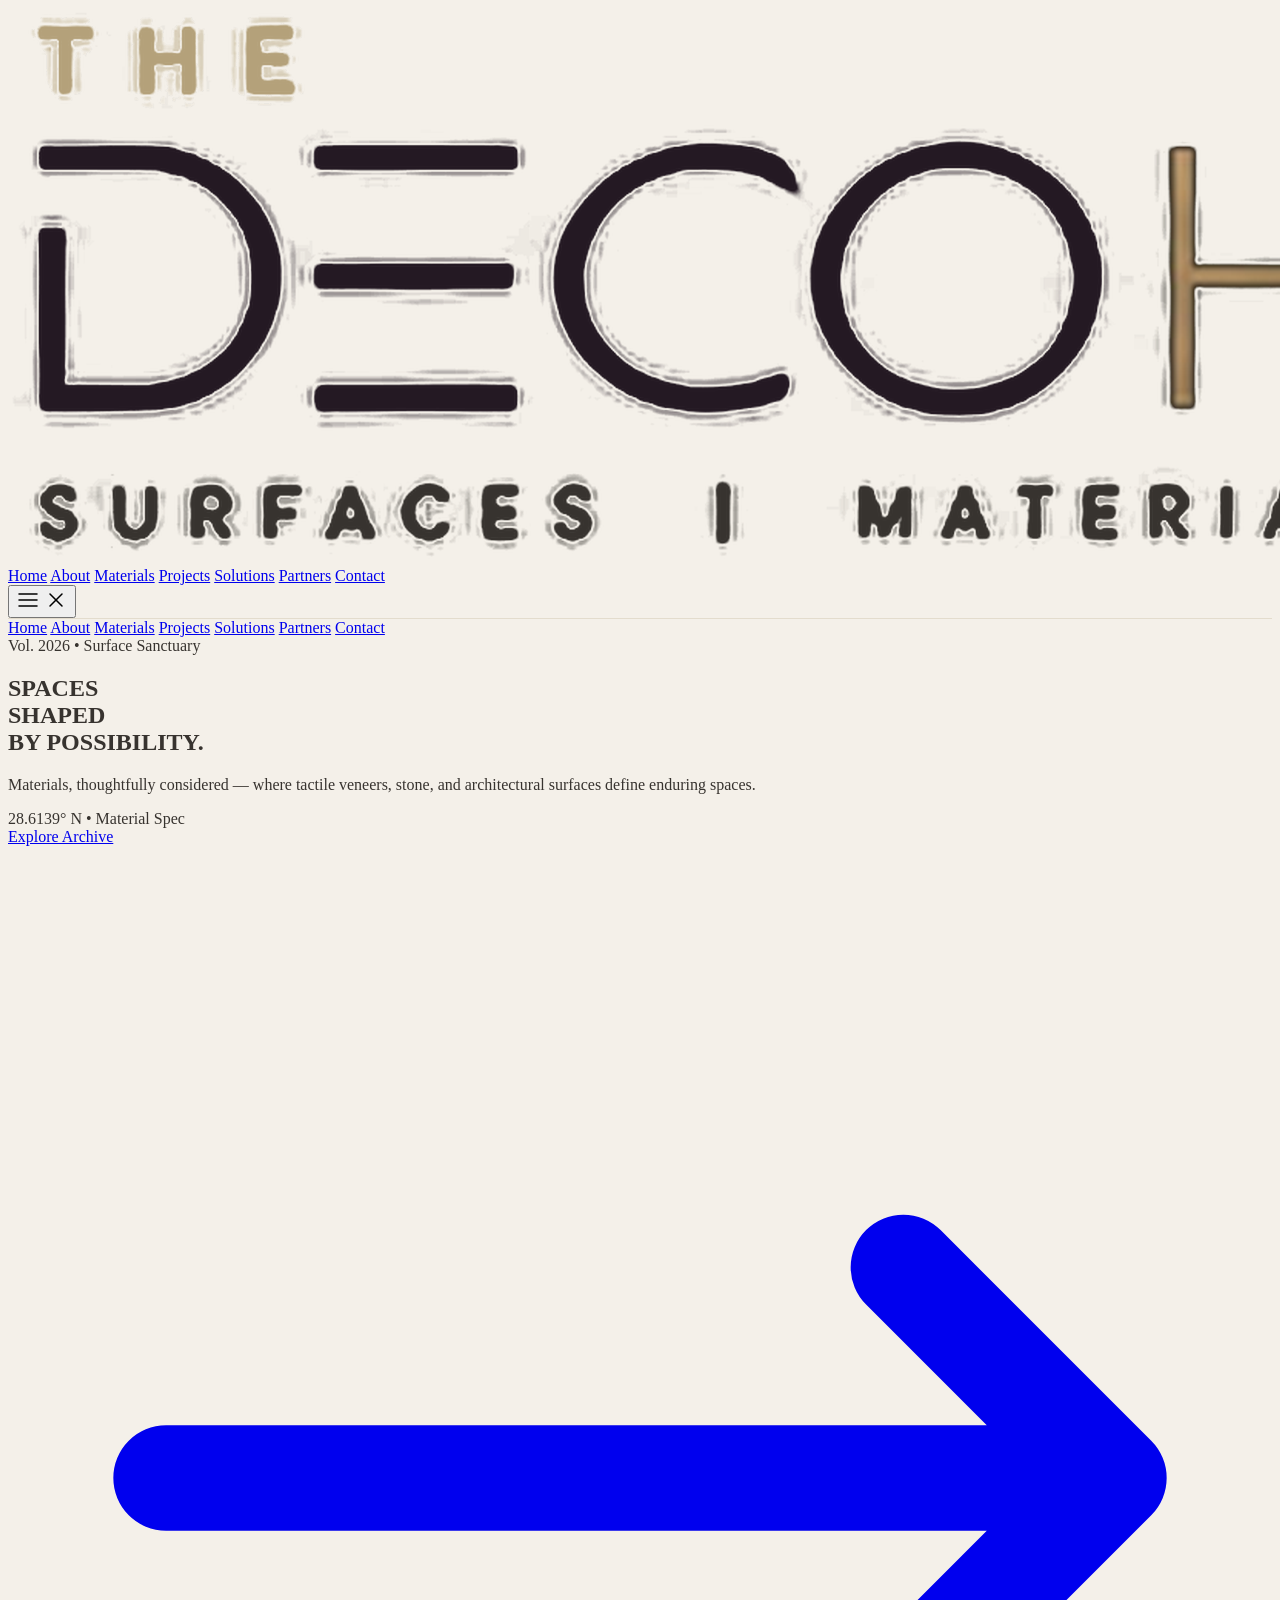
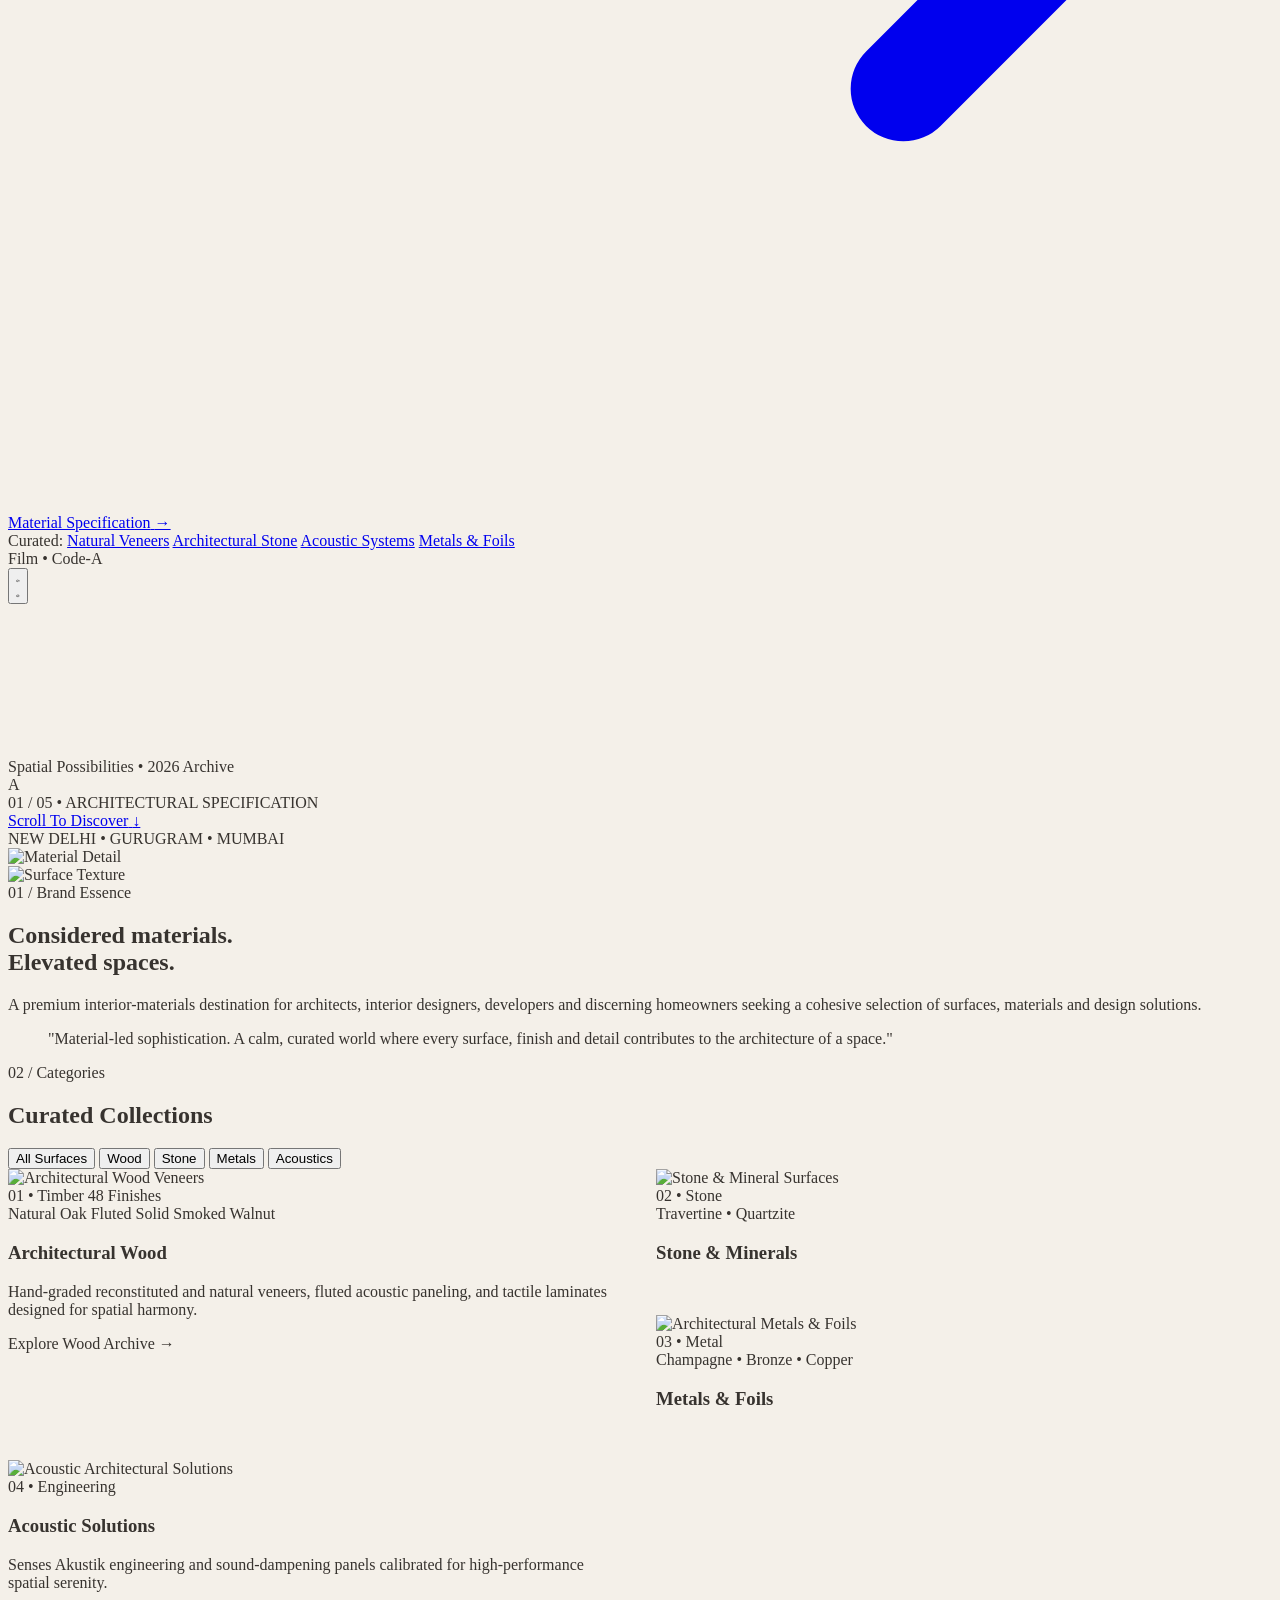
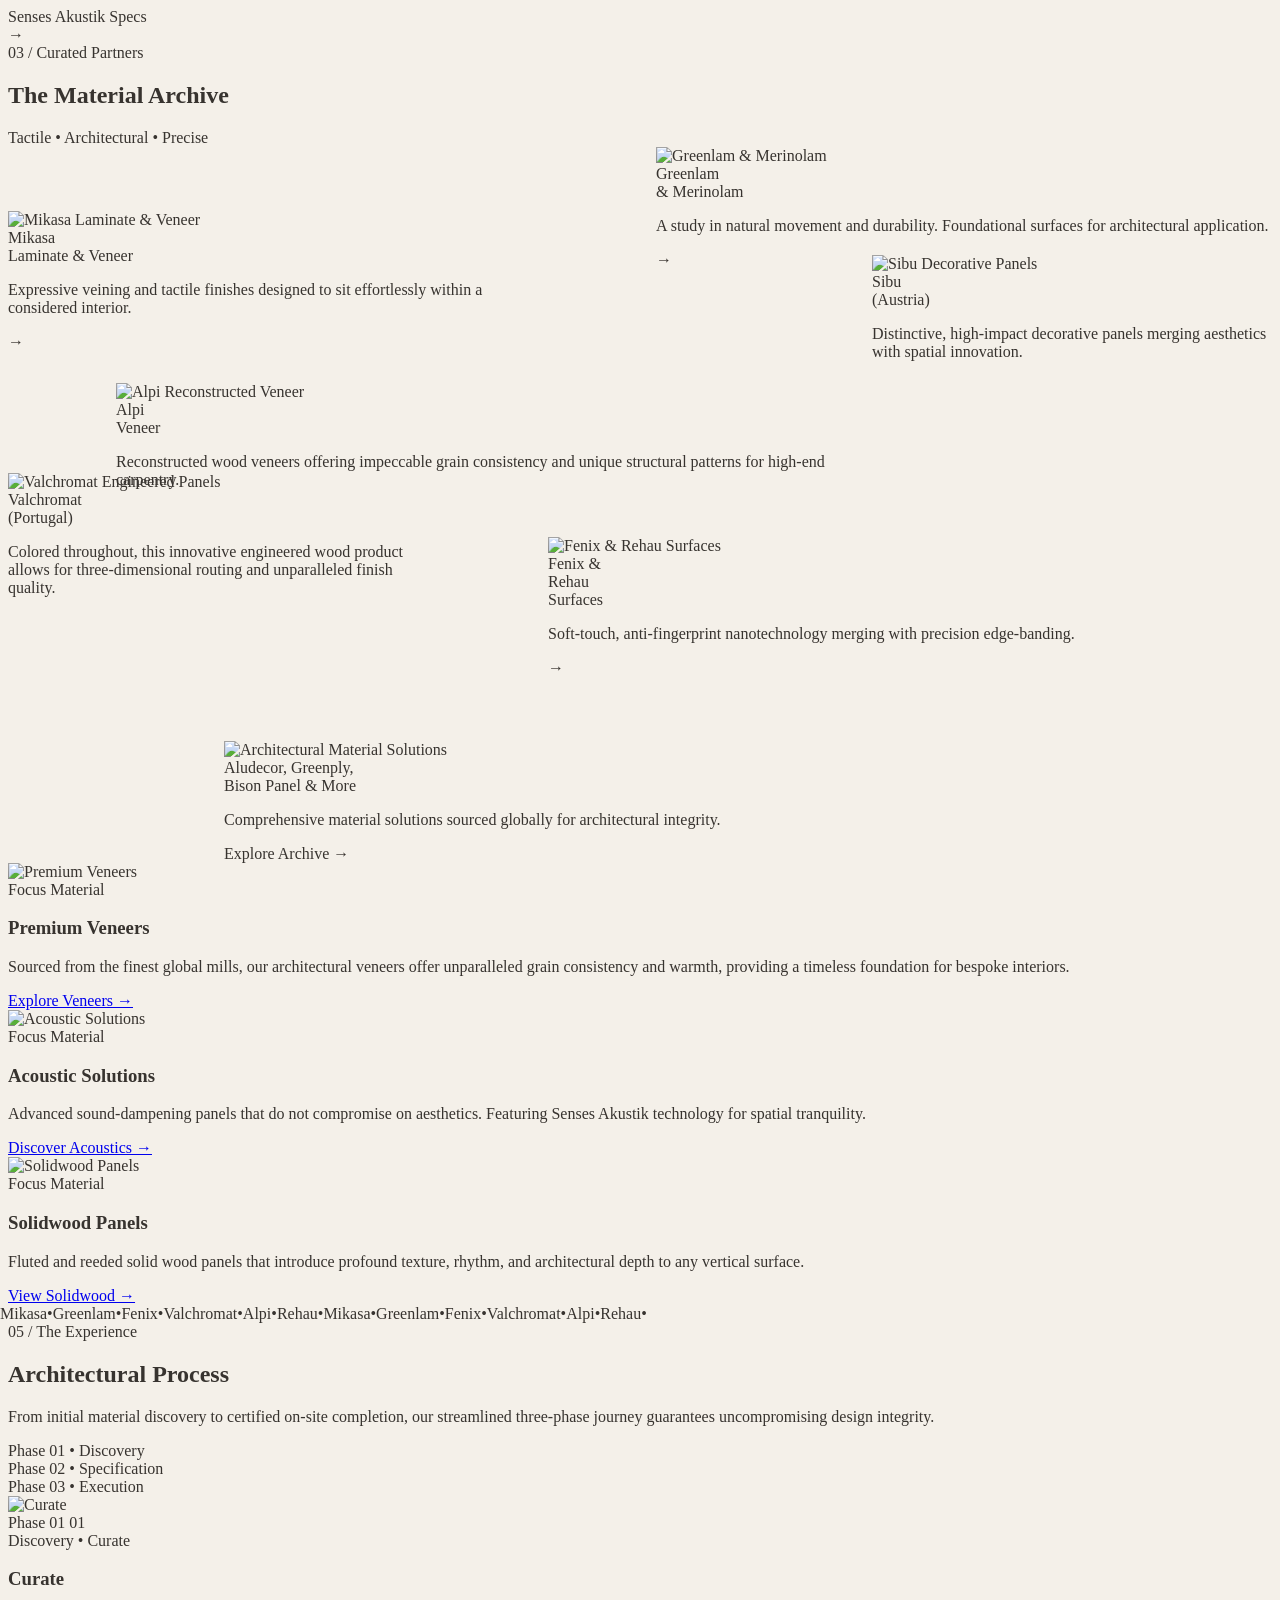
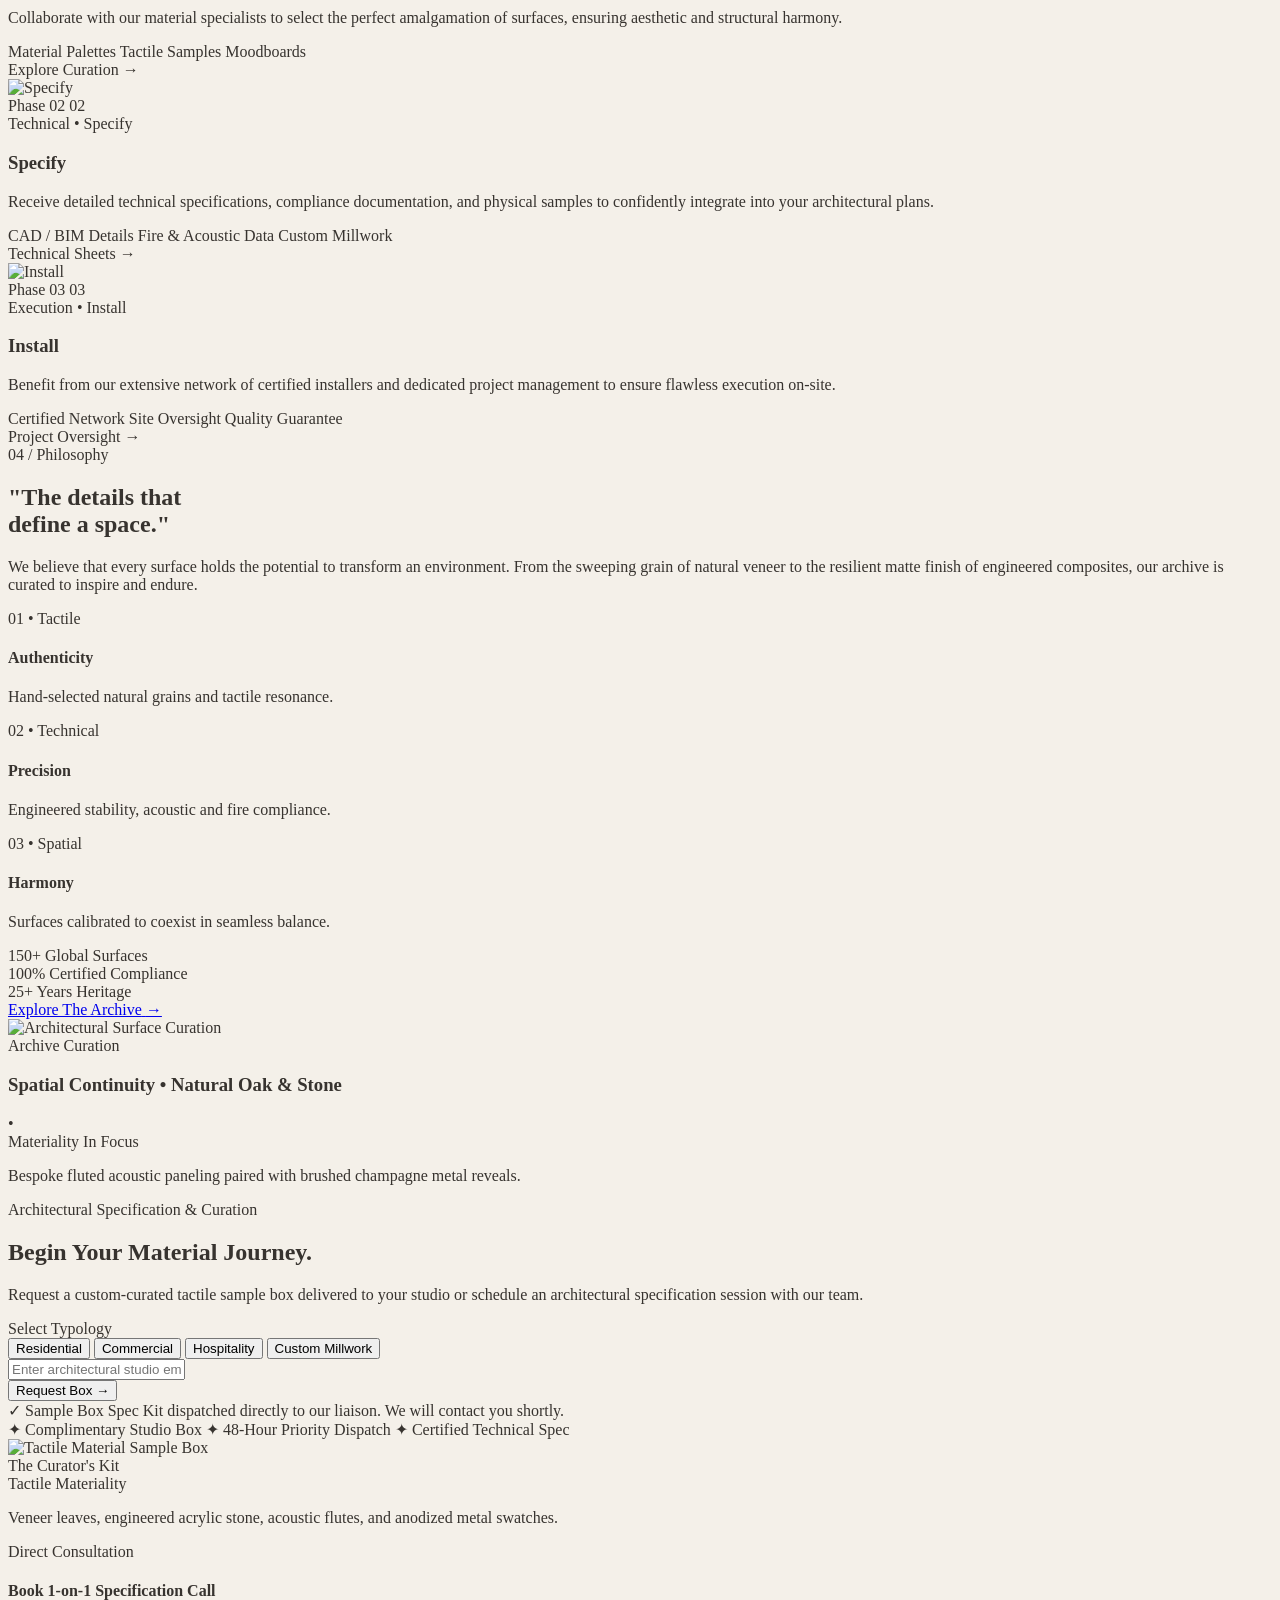
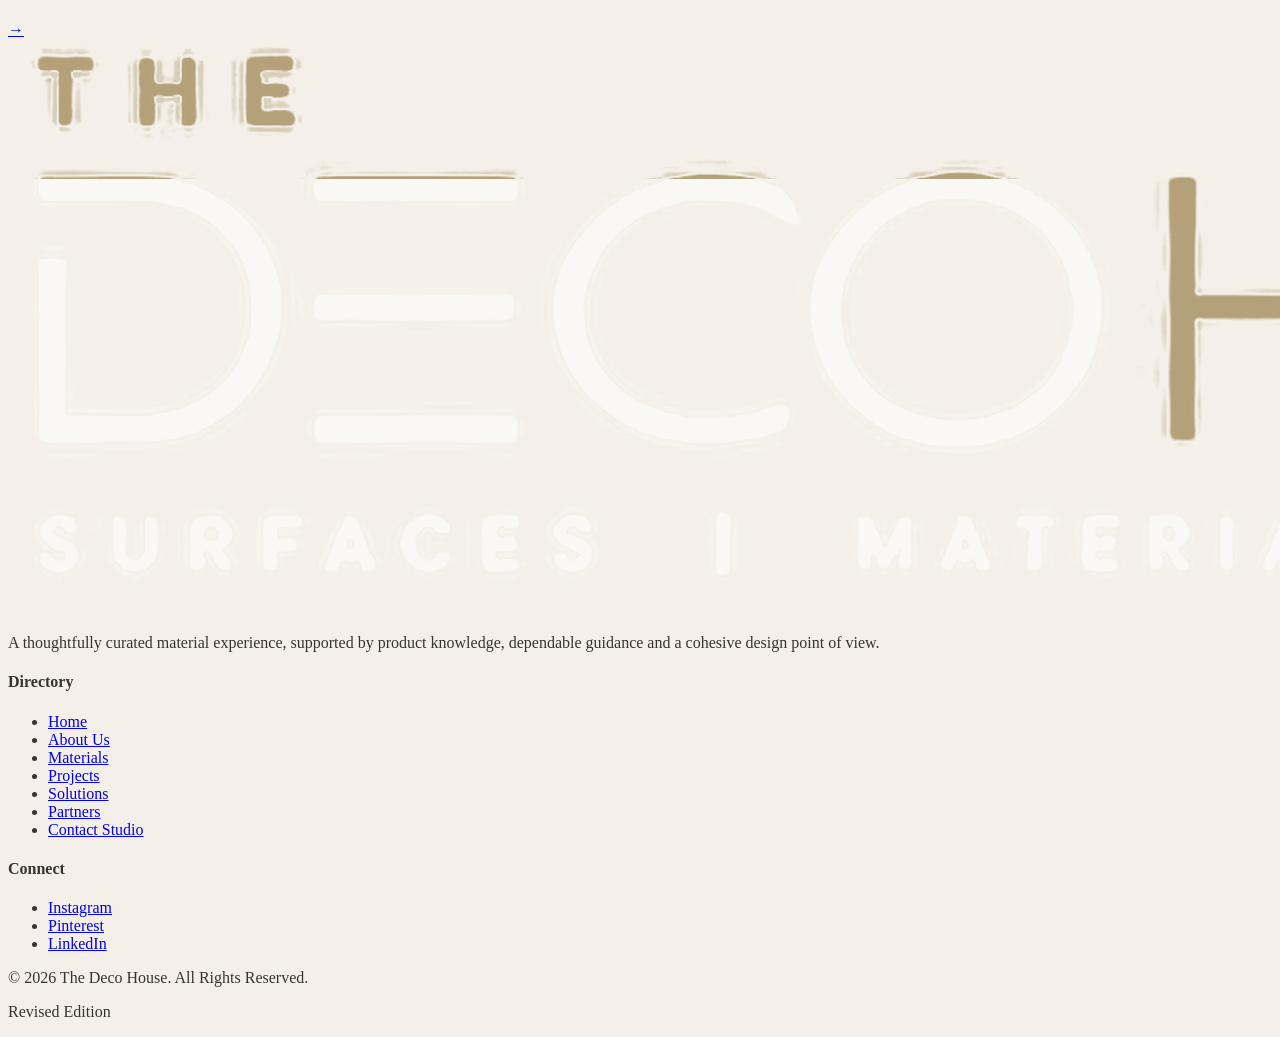
==== commit 7994f09b: "Remove Products/surfaces page and strip it from sitewide navigation. Co-authored-by: Cursor <cursora" ====
--- a/index.html
+++ b/index.html
@@ -50,41 +50,13 @@
 </head>
 <body class="font-inter antialiased selection:bg-champagne selection:text-plum">
 
-    <!-- Header / Navigation with Products Dropdown -->
+    <!-- Header / Navigation -->
     <header class="fixed top-0 left-0 w-full z-50 glass-nav px-6 md:px-12 py-4 md:py-5 flex justify-between items-center transition-all duration-300 gs-reveal" style="z-index: 1000 !important;">
         <a href="index.html" class="flex items-center transition-opacity duration-300 hover:opacity-80" aria-label="The Deco House">
             <img src="the_deco_house_logo_transparent.png" alt="The Deco House | Surfaces, Materials, Solutions" class="h-10 md:h-12 w-auto object-contain">
         </a>
         <nav class="hidden md:flex gap-6 lg:gap-8 font-inter text-xs text-plum uppercase tracking-[0.12em] lg:tracking-[0.15em] font-medium items-center">
             <a href="index.html" class="text-champagne border-b border-champagne pb-0.5 font-semibold">Home</a>
-            
-            <!-- Products Dropdown (13 Architectural Categories) -->
-            <div class="relative group" id="products-dropdown-container">
-                <a href="surfaces.html" class="flex items-center gap-1.5 hover:text-champagne transition-colors duration-300 py-2 cursor-pointer font-medium">
-                    <span>Products</span>
-                    <svg class="w-3 h-3 transform group-hover:rotate-180 transition-transform duration-300 text-champagne" fill="none" stroke="currentColor" viewBox="0 0 24 24"><path stroke-linecap="round" stroke-linejoin="round" stroke-width="2" d="M19 9l-7 7-7-7"></path></svg>
-                </a>
-                
-                <!-- Dropdown Menu Card (100% Solid Opaque White for Perfect Visibility) -->
-                <div class="products-dropdown-card absolute top-full left-0 mt-1 bg-white shadow-2xl overflow-hidden opacity-0 invisible translate-y-2 group-hover:opacity-100 group-hover:visible group-hover:translate-y-0 transition-all duration-300 pointer-events-none group-hover:pointer-events-auto" style="background-color: #FFFFFF !important; background: #FFFFFF !important; z-index: 99999 !important;">
-                    <ul class="products-dropdown-list flex flex-col max-h-[75vh] overflow-y-auto" style="background-color: #FFFFFF !important; background: #FFFFFF !important;">
-                        <li><a href="surfaces.html#plywood" class="products-dropdown-link">PLYWOOD</a></li>
-                        <li><a href="surfaces.html#laminates" class="products-dropdown-link">LAMINATES</a></li>
-                        <li><a href="surfaces.html#composite-panels" class="products-dropdown-link">COMPOSITE PANELS</a></li>
-                        <li><a href="surfaces.html#mdf-colour-mdf" class="products-dropdown-link">MDF / COLOUR MDF</a></li>
-                        <li><a href="surfaces.html#cement-particle-board" class="products-dropdown-link">CEMENT PARTICLE BOARD</a></li>
-                        <li><a href="surfaces.html#calcium-silicate-board" class="products-dropdown-link">CALCIUM SILICATE BOARD</a></li>
-                        <li><a href="surfaces.html#veneer-stone-veneer" class="products-dropdown-link">VENEER / STONE VENEER</a></li>
-                        <li><a href="surfaces.html#flooring" class="products-dropdown-link">FLOORING</a></li>
-                        <li><a href="surfaces.html#speciality" class="products-dropdown-link">SPECIALITY</a></li>
-                        <li><a href="surfaces.html#eco-stands" class="products-dropdown-link">ECO STANDS</a></li>
-                        <li><a href="surfaces.html#doors" class="products-dropdown-link">DOORS</a></li>
-                        <li><a href="surfaces.html#flex-c-ment" class="products-dropdown-link">FLEX-C-MENT</a></li>
-                        <li><a href="surfaces.html#others" class="products-dropdown-link">OTHERS</a></li>
-                    </ul>
-                </div>
-            </div>
-
             <a href="about.html" class="hover:text-champagne transition-colors duration-300">About</a>
             <a href="materials.html" class="hover:text-champagne transition-colors duration-300">Materials</a>
             <a href="projects.html" class="hover:text-champagne transition-colors duration-300">Projects</a>
@@ -101,30 +73,6 @@
     <!-- Mobile Navigation Drawer -->
     <div id="mobile-menu" class="fixed inset-0 top-[72px] bg-ivory/95 backdrop-blur-lg z-40 flex flex-col px-8 py-8 gap-4 md:hidden transition-all duration-300 opacity-0 pointer-events-none transform -translate-y-4 overflow-y-auto">
         <a href="index.html" class="mobile-nav-link text-champagne font-medium text-lg uppercase tracking-widest">Home</a>
-        
-        <!-- Mobile Products Accordion -->
-        <div class="flex flex-col">
-            <button type="button" id="mobile-products-toggle" class="flex justify-between items-center text-lg uppercase tracking-widest text-plum font-light hover:text-champagne w-full text-left py-1">
-                <span>Products</span>
-                <svg id="mobile-products-chevron" class="w-4 h-4 transition-transform duration-300 text-champagne" fill="none" stroke="currentColor" viewBox="0 0 24 24"><path stroke-linecap="round" stroke-linejoin="round" stroke-width="2" d="M19 9l-7 7-7-7"></path></svg>
-            </button>
-            <div id="mobile-products-sub" class="hidden pl-3 pt-2 pb-2 flex flex-col gap-1 border-l-2 border-champagne my-1 bg-white rounded-r-xl px-4 shadow-lg" style="background-color: #FFFFFF !important;">
-                <a href="surfaces.html#plywood" class="mobile-nav-link text-xs font-bold uppercase tracking-wider text-plum hover:text-champagne py-2 border-b border-plum/10">PLYWOOD</a>
-                <a href="surfaces.html#laminates" class="mobile-nav-link text-xs font-bold uppercase tracking-wider text-plum hover:text-champagne py-2 border-b border-plum/10">LAMINATES</a>
-                <a href="surfaces.html#composite-panels" class="mobile-nav-link text-xs font-bold uppercase tracking-wider text-plum hover:text-champagne py-2 border-b border-plum/10">COMPOSITE PANELS</a>
-                <a href="surfaces.html#mdf-colour-mdf" class="mobile-nav-link text-xs font-bold uppercase tracking-wider text-plum hover:text-champagne py-2 border-b border-plum/10">MDF / COLOUR MDF</a>
-                <a href="surfaces.html#cement-particle-board" class="mobile-nav-link text-xs font-bold uppercase tracking-wider text-plum hover:text-champagne py-2 border-b border-plum/10">CEMENT PARTICLE BOARD</a>
-                <a href="surfaces.html#calcium-silicate-board" class="mobile-nav-link text-xs font-bold uppercase tracking-wider text-plum hover:text-champagne py-2 border-b border-plum/10">CALCIUM SILICATE BOARD</a>
-                <a href="surfaces.html#veneer-stone-veneer" class="mobile-nav-link text-xs font-bold uppercase tracking-wider text-plum hover:text-champagne py-2 border-b border-plum/10">VENEER / STONE VENEER</a>
-                <a href="surfaces.html#flooring" class="mobile-nav-link text-xs font-bold uppercase tracking-wider text-plum hover:text-champagne py-2 border-b border-plum/10">FLOORING</a>
-                <a href="surfaces.html#speciality" class="mobile-nav-link text-xs font-bold uppercase tracking-wider text-plum hover:text-champagne py-2 border-b border-plum/10">SPECIALITY</a>
-                <a href="surfaces.html#eco-stands" class="mobile-nav-link text-xs font-bold uppercase tracking-wider text-plum hover:text-champagne py-2 border-b border-plum/10">ECO STANDS</a>
-                <a href="surfaces.html#doors" class="mobile-nav-link text-xs font-bold uppercase tracking-wider text-plum hover:text-champagne py-2 border-b border-plum/10">DOORS</a>
-                <a href="surfaces.html#flex-c-ment" class="mobile-nav-link text-xs font-bold uppercase tracking-wider text-plum hover:text-champagne py-2 border-b border-plum/10">FLEX-C-MENT</a>
-                <a href="surfaces.html#others" class="mobile-nav-link text-xs font-bold uppercase tracking-wider text-plum hover:text-champagne py-2 ">OTHERS</a>
-            </div>
-        </div>
-
         <a href="about.html" class="mobile-nav-link text-plum font-light hover:text-champagne text-lg uppercase tracking-widest">About</a>
         <a href="materials.html" class="mobile-nav-link text-plum font-light hover:text-champagne text-lg uppercase tracking-widest">Materials</a>
         <a href="projects.html" class="mobile-nav-link text-plum font-light hover:text-champagne text-lg uppercase tracking-widest">Projects</a>
@@ -171,7 +119,7 @@
 
                 <!-- Interactive Hero CTAs -->
                 <div class="mt-10 flex flex-wrap items-center gap-4 gs-fade-up">
-                    <a href="surfaces.html" class="group inline-flex items-center gap-3 px-8 py-4 rounded-full bg-plum text-ivory text-xs font-inter uppercase tracking-[0.2em] font-medium hover:bg-plum/90 hover:shadow-xl hover:shadow-plum/20 hover:-translate-y-0.5 transition-all duration-300">
+                    <a href="materials.html" class="group inline-flex items-center gap-3 px-8 py-4 rounded-full bg-plum text-ivory text-xs font-inter uppercase tracking-[0.2em] font-medium hover:bg-plum/90 hover:shadow-xl hover:shadow-plum/20 hover:-translate-y-0.5 transition-all duration-300">
                         <span>Explore Archive</span>
                         <svg class="w-4 h-4 transform group-hover:translate-x-1 transition-transform" fill="none" stroke="currentColor" viewBox="0 0 24 24">
                             <path stroke-linecap="round" stroke-linejoin="round" stroke-width="2" d="M17 8l4 4m0 0l-4 4m4-4H3"/>
@@ -186,10 +134,10 @@
                 <!-- Core Material Typology Micro-Tags -->
                 <div class="mt-10 pt-6 border-t border-champagne/30 flex flex-wrap items-center gap-2 gs-fade-up">
                     <span class="text-[0.65rem] font-inter uppercase tracking-widest text-charcoal/60 mr-1">Curated:</span>
-                    <a href="surfaces.html" class="px-3 py-1 rounded-full text-[0.65rem] font-inter uppercase tracking-wider bg-white/60 backdrop-blur-sm text-plum border border-champagne/30 hover:border-plum hover:bg-white transition-all">Natural Veneers</a>
-                    <a href="surfaces.html" class="px-3 py-1 rounded-full text-[0.65rem] font-inter uppercase tracking-wider bg-white/60 backdrop-blur-sm text-plum border border-champagne/30 hover:border-plum hover:bg-white transition-all">Architectural Stone</a>
-                    <a href="surfaces.html" class="px-3 py-1 rounded-full text-[0.65rem] font-inter uppercase tracking-wider bg-white/60 backdrop-blur-sm text-plum border border-champagne/30 hover:border-plum hover:bg-white transition-all">Acoustic Systems</a>
-                    <a href="surfaces.html" class="px-3 py-1 rounded-full text-[0.65rem] font-inter uppercase tracking-wider bg-white/60 backdrop-blur-sm text-plum border border-champagne/30 hover:border-plum hover:bg-white transition-all">Metals &amp; Foils</a>
+                    <a href="materials.html" class="px-3 py-1 rounded-full text-[0.65rem] font-inter uppercase tracking-wider bg-white/60 backdrop-blur-sm text-plum border border-champagne/30 hover:border-plum hover:bg-white transition-all">Natural Veneers</a>
+                    <a href="materials.html" class="px-3 py-1 rounded-full text-[0.65rem] font-inter uppercase tracking-wider bg-white/60 backdrop-blur-sm text-plum border border-champagne/30 hover:border-plum hover:bg-white transition-all">Architectural Stone</a>
+                    <a href="materials.html" class="px-3 py-1 rounded-full text-[0.65rem] font-inter uppercase tracking-wider bg-white/60 backdrop-blur-sm text-plum border border-champagne/30 hover:border-plum hover:bg-white transition-all">Acoustic Systems</a>
+                    <a href="materials.html" class="px-3 py-1 rounded-full text-[0.65rem] font-inter uppercase tracking-wider bg-white/60 backdrop-blur-sm text-plum border border-champagne/30 hover:border-plum hover:bg-white transition-all">Metals &amp; Foils</a>
                 </div>
             </div>
 
@@ -980,7 +928,6 @@
                         <h4 class="text-champagne text-xs uppercase tracking-widest mb-6 font-medium">Directory</h4>
                         <ul class="flex flex-col gap-4 text-ivory/80 font-light text-sm">
                             <li><a href="index.html" class="hover:text-champagne transition-colors">Home</a></li>
-                            <li><a href="surfaces.html" class="hover:text-champagne transition-colors">Products</a></li>
                             <li><a href="about.html" class="hover:text-champagne transition-colors">About Us</a></li>
                             <li><a href="materials.html" class="hover:text-champagne transition-colors">Materials</a></li>
                             <li><a href="projects.html" class="hover:text-champagne transition-colors">Projects</a></li>
@@ -1014,15 +961,12 @@
     
     <!-- Custom Application Logic -->
     <script src="js/main.js">
-        // --- Mobile Navigation & Products Accordion Handler ---
+        // --- Mobile Navigation Handler ---
         (function() {
             const mobileBtn = document.getElementById('mobile-menu-btn');
             const mobileMenu = document.getElementById('mobile-menu');
             const hamburgerIcon = document.getElementById('hamburger-icon');
             const closeIcon = document.getElementById('close-icon');
-            const mobileProductsToggle = document.getElementById('mobile-products-toggle');
-            const mobileProductsSub = document.getElementById('mobile-products-sub');
-            const mobileProductsChevron = document.getElementById('mobile-products-chevron');
 
             function closeMobileMenu() {
                 if (mobileMenu) {
@@ -1052,20 +996,6 @@
                 });
             }
 
-            if (mobileProductsToggle && mobileProductsSub) {
-                mobileProductsToggle.addEventListener('click', (e) => {
-                    e.stopPropagation();
-                    const isHidden = mobileProductsSub.classList.contains('hidden');
-                    if (isHidden) {
-                        mobileProductsSub.classList.remove('hidden');
-                        if (mobileProductsChevron) mobileProductsChevron.classList.add('rotate-180');
-                    } else {
-                        mobileProductsSub.classList.add('hidden');
-                        if (mobileProductsChevron) mobileProductsChevron.classList.remove('rotate-180');
-                    }
-                });
-            }
-
             // Close mobile menu when clicking any nav link
             document.querySelectorAll('.mobile-nav-link').forEach(link => {
                 link.addEventListener('click', () => {
--- a/css/style.css
+++ b/css/style.css
@@ -155,61 +155,5 @@
     transform: translateZ(0);
 }
 
-/* ==========================================================================
-   PRODUCTS DROPDOWN MENU - 100% SOLID OPAQUE & MAXIMUM CONTRAST
-   Completely prevents bleed-through over videos, billboards, and page images
-   ========================================================================== */
-.products-dropdown-card {
-    background: #FFFFFF !important;
-    background-color: #FFFFFF !important;
-    backdrop-filter: none !important;
-    -webkit-backdrop-filter: none !important;
-    border-top: 4px solid #B4A17A !important;
-    border-left: 1px solid rgba(36, 25, 35, 0.15) !important;
-    border-right: 1px solid rgba(36, 25, 35, 0.15) !important;
-    border-bottom: 1px solid rgba(36, 25, 35, 0.15) !important;
-    box-shadow: 0 25px 50px rgba(0, 0, 0, 0.28), 0 8px 20px rgba(36, 25, 35, 0.18) !important;
-    border-radius: 0 0 14px 14px !important;
-    z-index: 99999 !important;
-    width: 290px !important;
-    min-width: 290px !important;
-}
-
-.products-dropdown-list {
-    background: #FFFFFF !important;
-    background-color: #FFFFFF !important;
-    margin: 0 !important;
-    padding: 0 !important;
-    list-style: none !important;
-}
-
-.products-dropdown-link {
-    display: block !important;
-    width: 100% !important;
-    padding: 12px 24px !important;
-    color: #241923 !important;
-    font-family: 'Inter', sans-serif !important;
-    font-size: 0.72rem !important;
-    font-weight: 700 !important;
-    letter-spacing: 0.12em !important;
-    text-transform: uppercase !important;
-    white-space: nowrap !important;
-    background: #FFFFFF !important;
-    background-color: #FFFFFF !important;
-    border-bottom: 1px solid rgba(36, 25, 35, 0.08) !important;
-    transition: all 0.2s ease !important;
-}
-
-.products-dropdown-list li:last-child .products-dropdown-link {
-    border-bottom: none !important;
-}
-
-.products-dropdown-link:hover {
-    background: #241923 !important;
-    background-color: #241923 !important;
-    color: #B4A17A !important;
-    padding-left: 28px !important;
-}
 
 
-
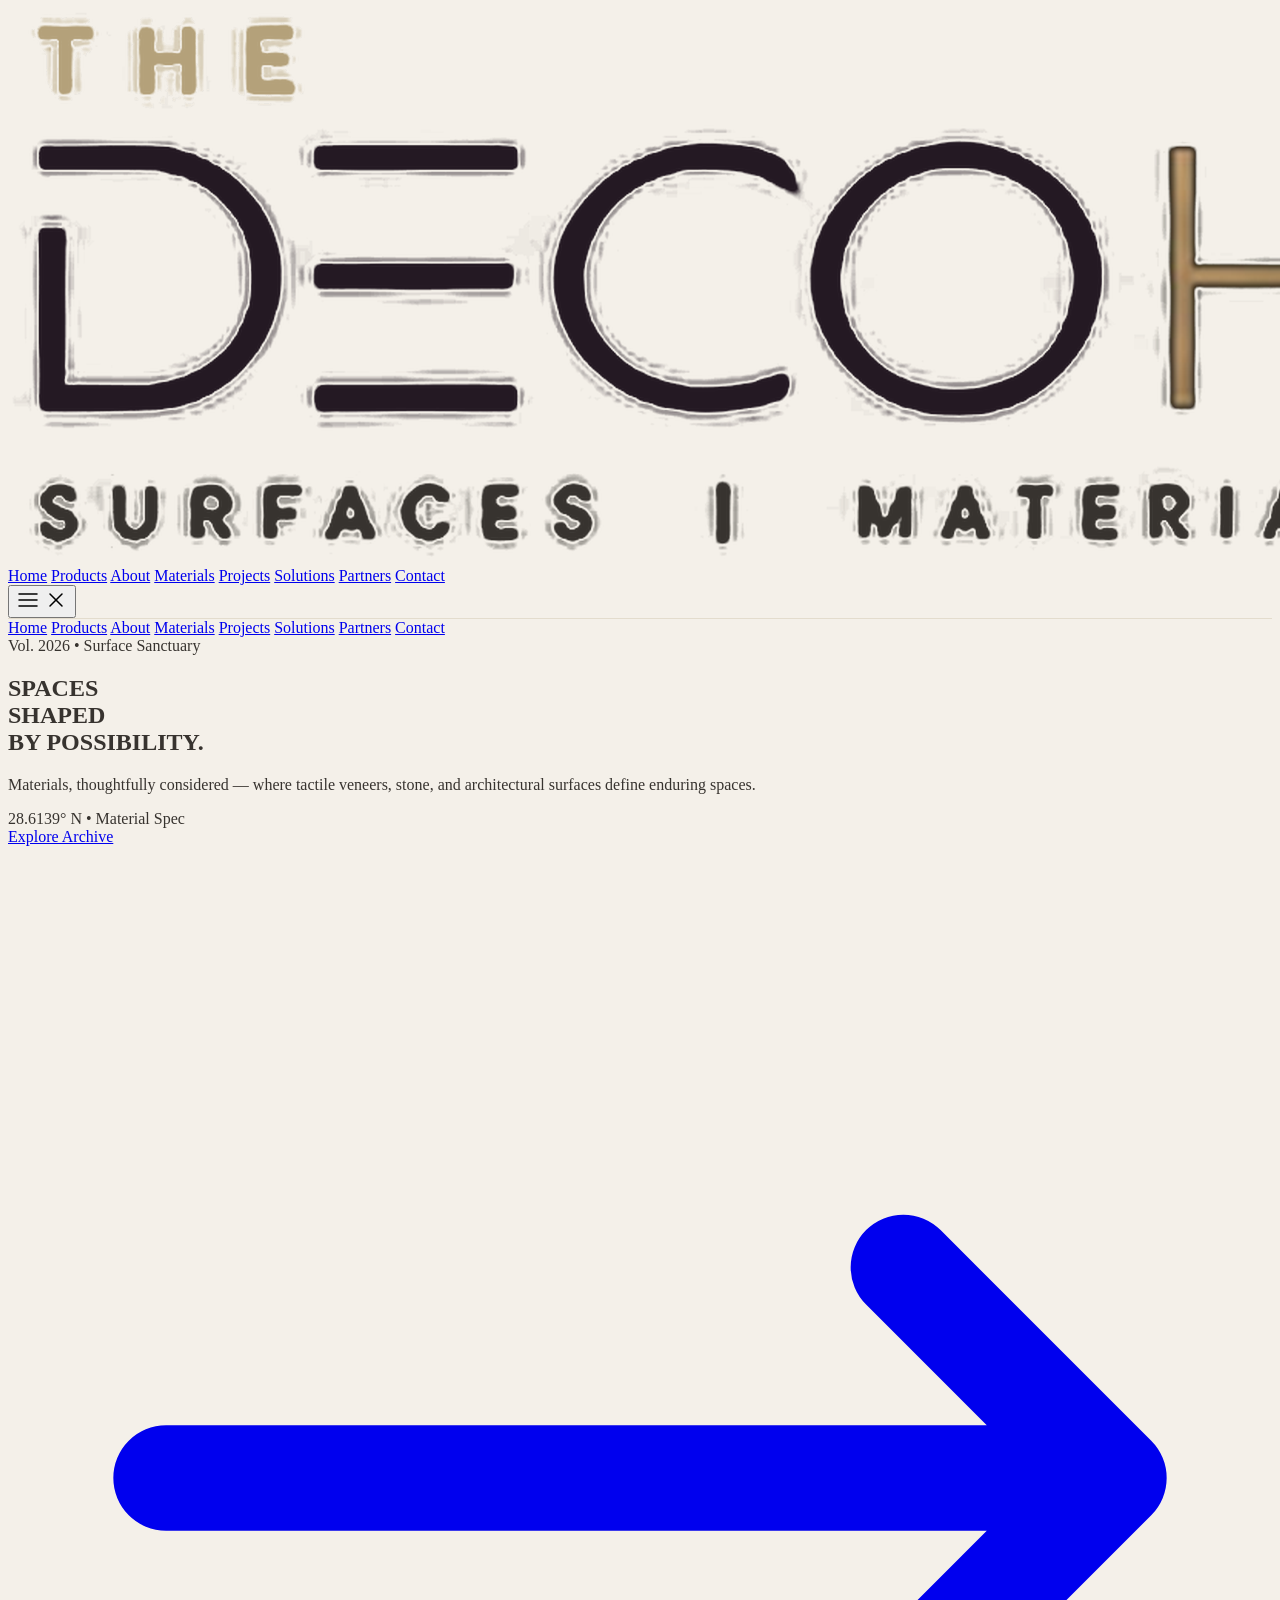
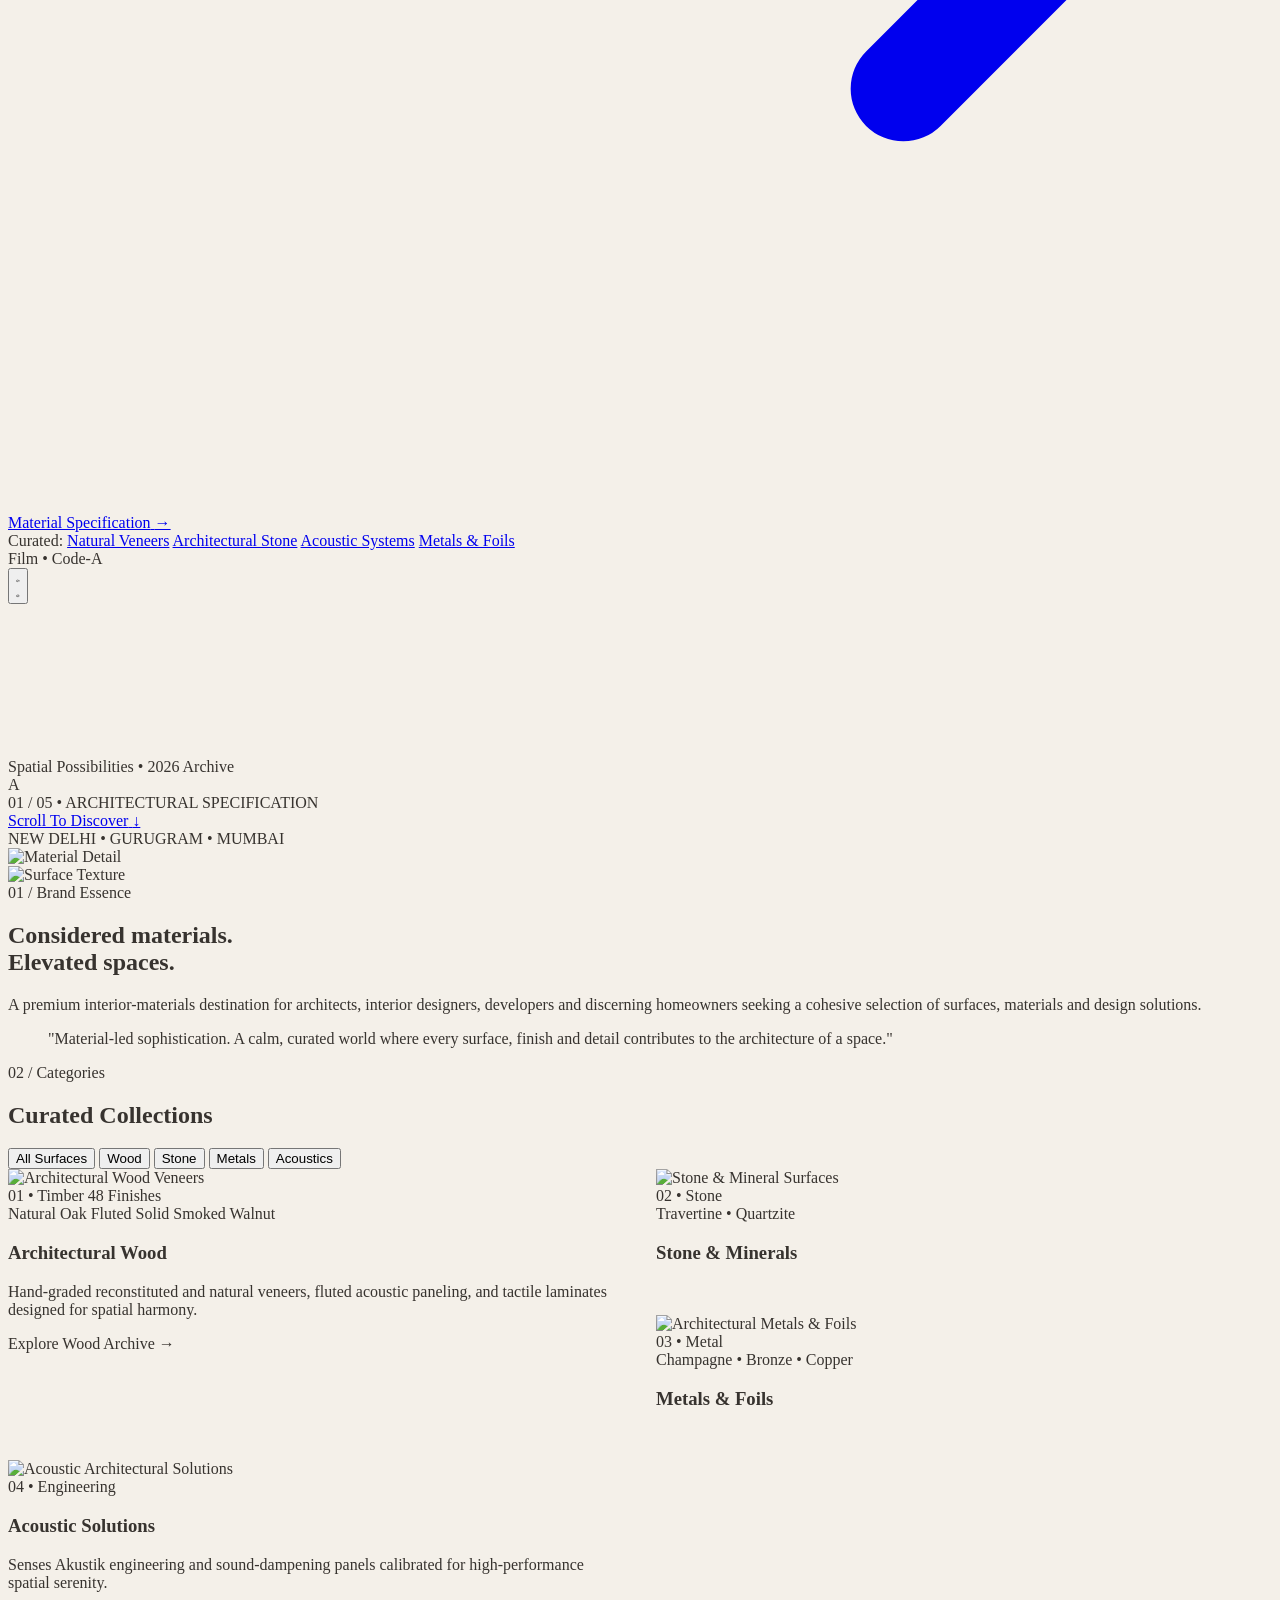
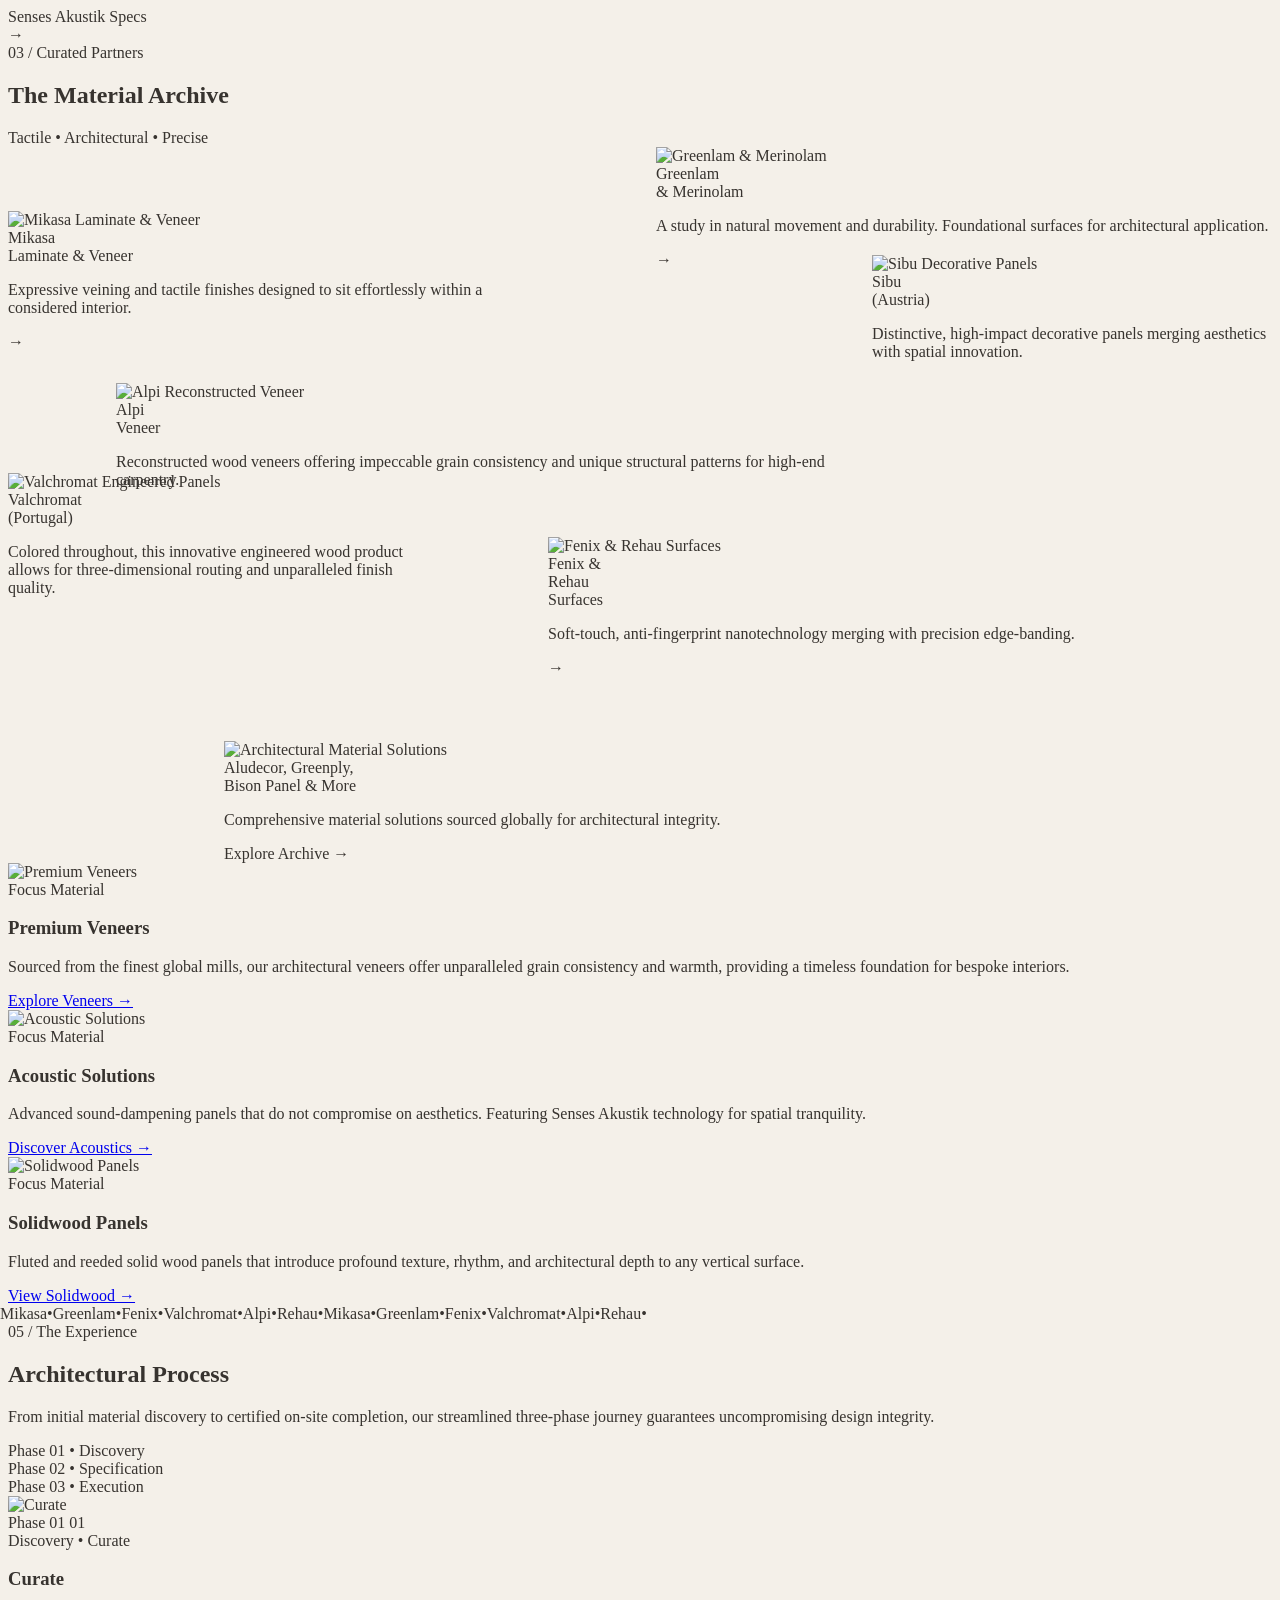
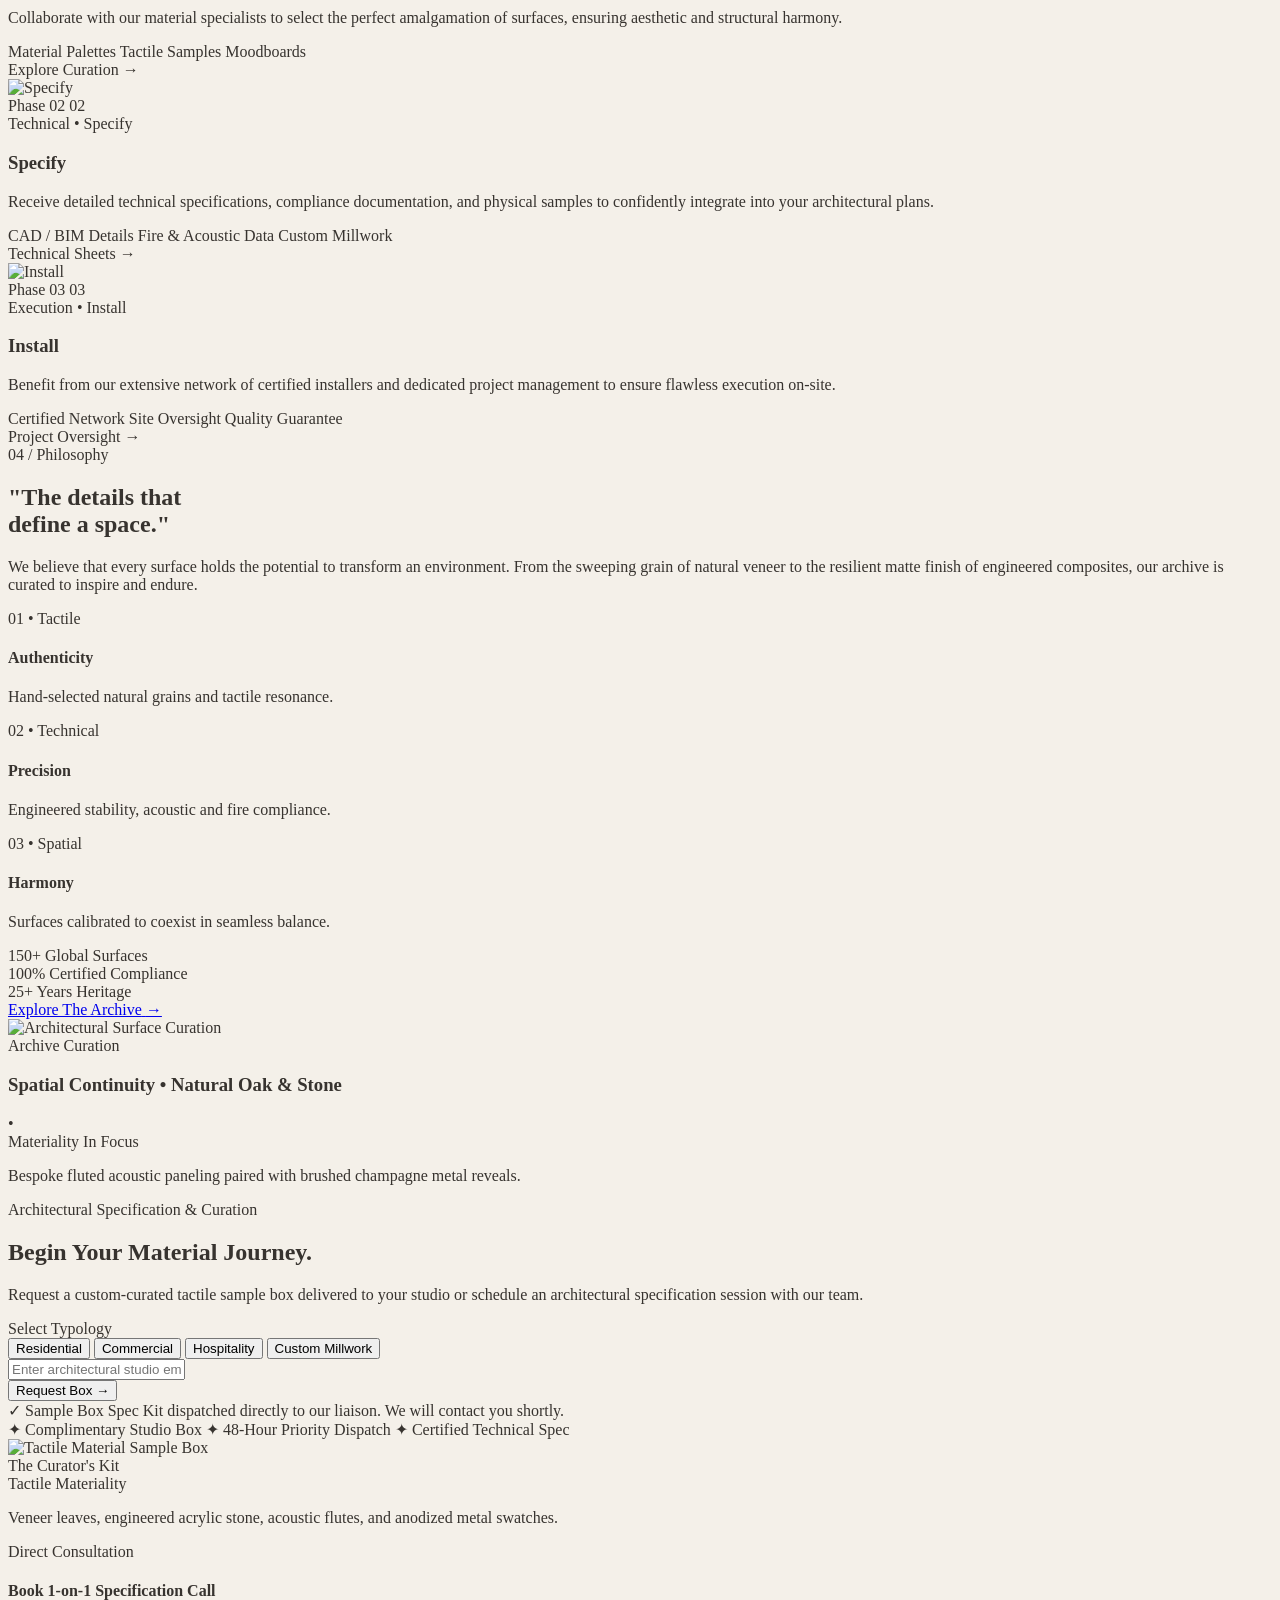
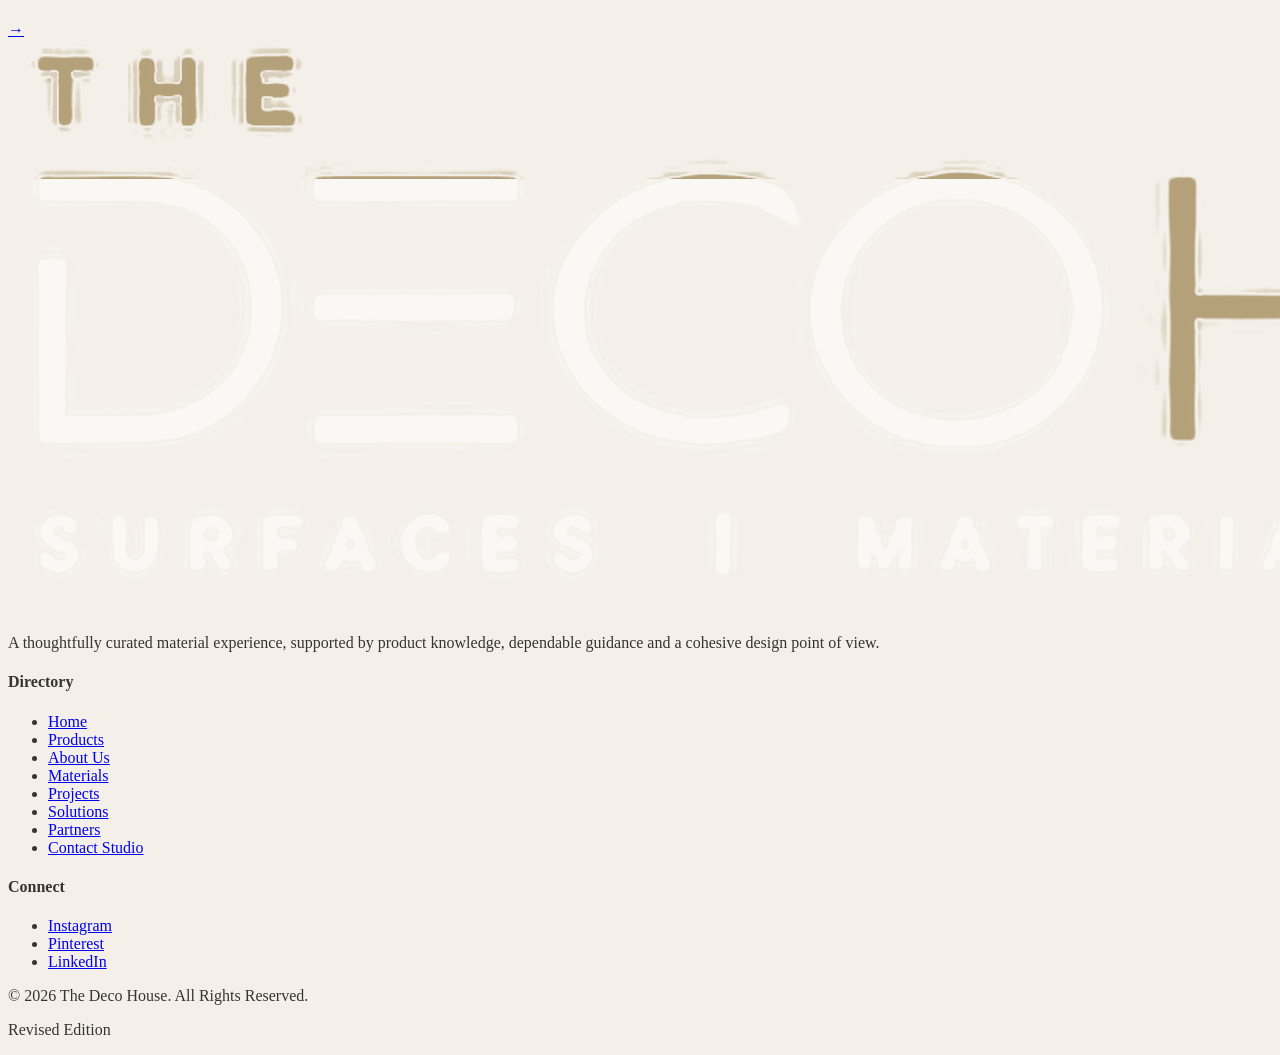
==== commit cd41ec1b: "Add Products catalog page with sitewide header and footer navigation. Co-authored-by: Cursor <cursor" ====
--- a/index.html
+++ b/index.html
@@ -57,6 +57,7 @@
         </a>
         <nav class="hidden md:flex gap-6 lg:gap-8 font-inter text-xs text-plum uppercase tracking-[0.12em] lg:tracking-[0.15em] font-medium items-center">
             <a href="index.html" class="text-champagne border-b border-champagne pb-0.5 font-semibold">Home</a>
+            <a href="products.html" class="hover:text-champagne transition-colors duration-300">Products</a>
             <a href="about.html" class="hover:text-champagne transition-colors duration-300">About</a>
             <a href="materials.html" class="hover:text-champagne transition-colors duration-300">Materials</a>
             <a href="projects.html" class="hover:text-champagne transition-colors duration-300">Projects</a>
@@ -73,6 +74,7 @@
     <!-- Mobile Navigation Drawer -->
     <div id="mobile-menu" class="fixed inset-0 top-[72px] bg-ivory/95 backdrop-blur-lg z-40 flex flex-col px-8 py-8 gap-4 md:hidden transition-all duration-300 opacity-0 pointer-events-none transform -translate-y-4 overflow-y-auto">
         <a href="index.html" class="mobile-nav-link text-champagne font-medium text-lg uppercase tracking-widest">Home</a>
+        <a href="products.html" class="mobile-nav-link text-plum font-light hover:text-champagne text-lg uppercase tracking-widest">Products</a>
         <a href="about.html" class="mobile-nav-link text-plum font-light hover:text-champagne text-lg uppercase tracking-widest">About</a>
         <a href="materials.html" class="mobile-nav-link text-plum font-light hover:text-champagne text-lg uppercase tracking-widest">Materials</a>
         <a href="projects.html" class="mobile-nav-link text-plum font-light hover:text-champagne text-lg uppercase tracking-widest">Projects</a>
@@ -119,7 +121,7 @@
 
                 <!-- Interactive Hero CTAs -->
                 <div class="mt-10 flex flex-wrap items-center gap-4 gs-fade-up">
-                    <a href="materials.html" class="group inline-flex items-center gap-3 px-8 py-4 rounded-full bg-plum text-ivory text-xs font-inter uppercase tracking-[0.2em] font-medium hover:bg-plum/90 hover:shadow-xl hover:shadow-plum/20 hover:-translate-y-0.5 transition-all duration-300">
+                    <a href="products.html" class="group inline-flex items-center gap-3 px-8 py-4 rounded-full bg-plum text-ivory text-xs font-inter uppercase tracking-[0.2em] font-medium hover:bg-plum/90 hover:shadow-xl hover:shadow-plum/20 hover:-translate-y-0.5 transition-all duration-300">
                         <span>Explore Archive</span>
                         <svg class="w-4 h-4 transform group-hover:translate-x-1 transition-transform" fill="none" stroke="currentColor" viewBox="0 0 24 24">
                             <path stroke-linecap="round" stroke-linejoin="round" stroke-width="2" d="M17 8l4 4m0 0l-4 4m4-4H3"/>
@@ -134,10 +136,10 @@
                 <!-- Core Material Typology Micro-Tags -->
                 <div class="mt-10 pt-6 border-t border-champagne/30 flex flex-wrap items-center gap-2 gs-fade-up">
                     <span class="text-[0.65rem] font-inter uppercase tracking-widest text-charcoal/60 mr-1">Curated:</span>
-                    <a href="materials.html" class="px-3 py-1 rounded-full text-[0.65rem] font-inter uppercase tracking-wider bg-white/60 backdrop-blur-sm text-plum border border-champagne/30 hover:border-plum hover:bg-white transition-all">Natural Veneers</a>
-                    <a href="materials.html" class="px-3 py-1 rounded-full text-[0.65rem] font-inter uppercase tracking-wider bg-white/60 backdrop-blur-sm text-plum border border-champagne/30 hover:border-plum hover:bg-white transition-all">Architectural Stone</a>
-                    <a href="materials.html" class="px-3 py-1 rounded-full text-[0.65rem] font-inter uppercase tracking-wider bg-white/60 backdrop-blur-sm text-plum border border-champagne/30 hover:border-plum hover:bg-white transition-all">Acoustic Systems</a>
-                    <a href="materials.html" class="px-3 py-1 rounded-full text-[0.65rem] font-inter uppercase tracking-wider bg-white/60 backdrop-blur-sm text-plum border border-champagne/30 hover:border-plum hover:bg-white transition-all">Metals &amp; Foils</a>
+                    <a href="products.html" class="px-3 py-1 rounded-full text-[0.65rem] font-inter uppercase tracking-wider bg-white/60 backdrop-blur-sm text-plum border border-champagne/30 hover:border-plum hover:bg-white transition-all">Natural Veneers</a>
+                    <a href="products.html" class="px-3 py-1 rounded-full text-[0.65rem] font-inter uppercase tracking-wider bg-white/60 backdrop-blur-sm text-plum border border-champagne/30 hover:border-plum hover:bg-white transition-all">Architectural Stone</a>
+                    <a href="products.html" class="px-3 py-1 rounded-full text-[0.65rem] font-inter uppercase tracking-wider bg-white/60 backdrop-blur-sm text-plum border border-champagne/30 hover:border-plum hover:bg-white transition-all">Acoustic Systems</a>
+                    <a href="products.html" class="px-3 py-1 rounded-full text-[0.65rem] font-inter uppercase tracking-wider bg-white/60 backdrop-blur-sm text-plum border border-champagne/30 hover:border-plum hover:bg-white transition-all">Metals &amp; Foils</a>
                 </div>
             </div>
 
@@ -928,6 +930,7 @@
                         <h4 class="text-champagne text-xs uppercase tracking-widest mb-6 font-medium">Directory</h4>
                         <ul class="flex flex-col gap-4 text-ivory/80 font-light text-sm">
                             <li><a href="index.html" class="hover:text-champagne transition-colors">Home</a></li>
+                            <li><a href="products.html" class="hover:text-champagne transition-colors">Products</a></li>
                             <li><a href="about.html" class="hover:text-champagne transition-colors">About Us</a></li>
                             <li><a href="materials.html" class="hover:text-champagne transition-colors">Materials</a></li>
                             <li><a href="projects.html" class="hover:text-champagne transition-colors">Projects</a></li>
